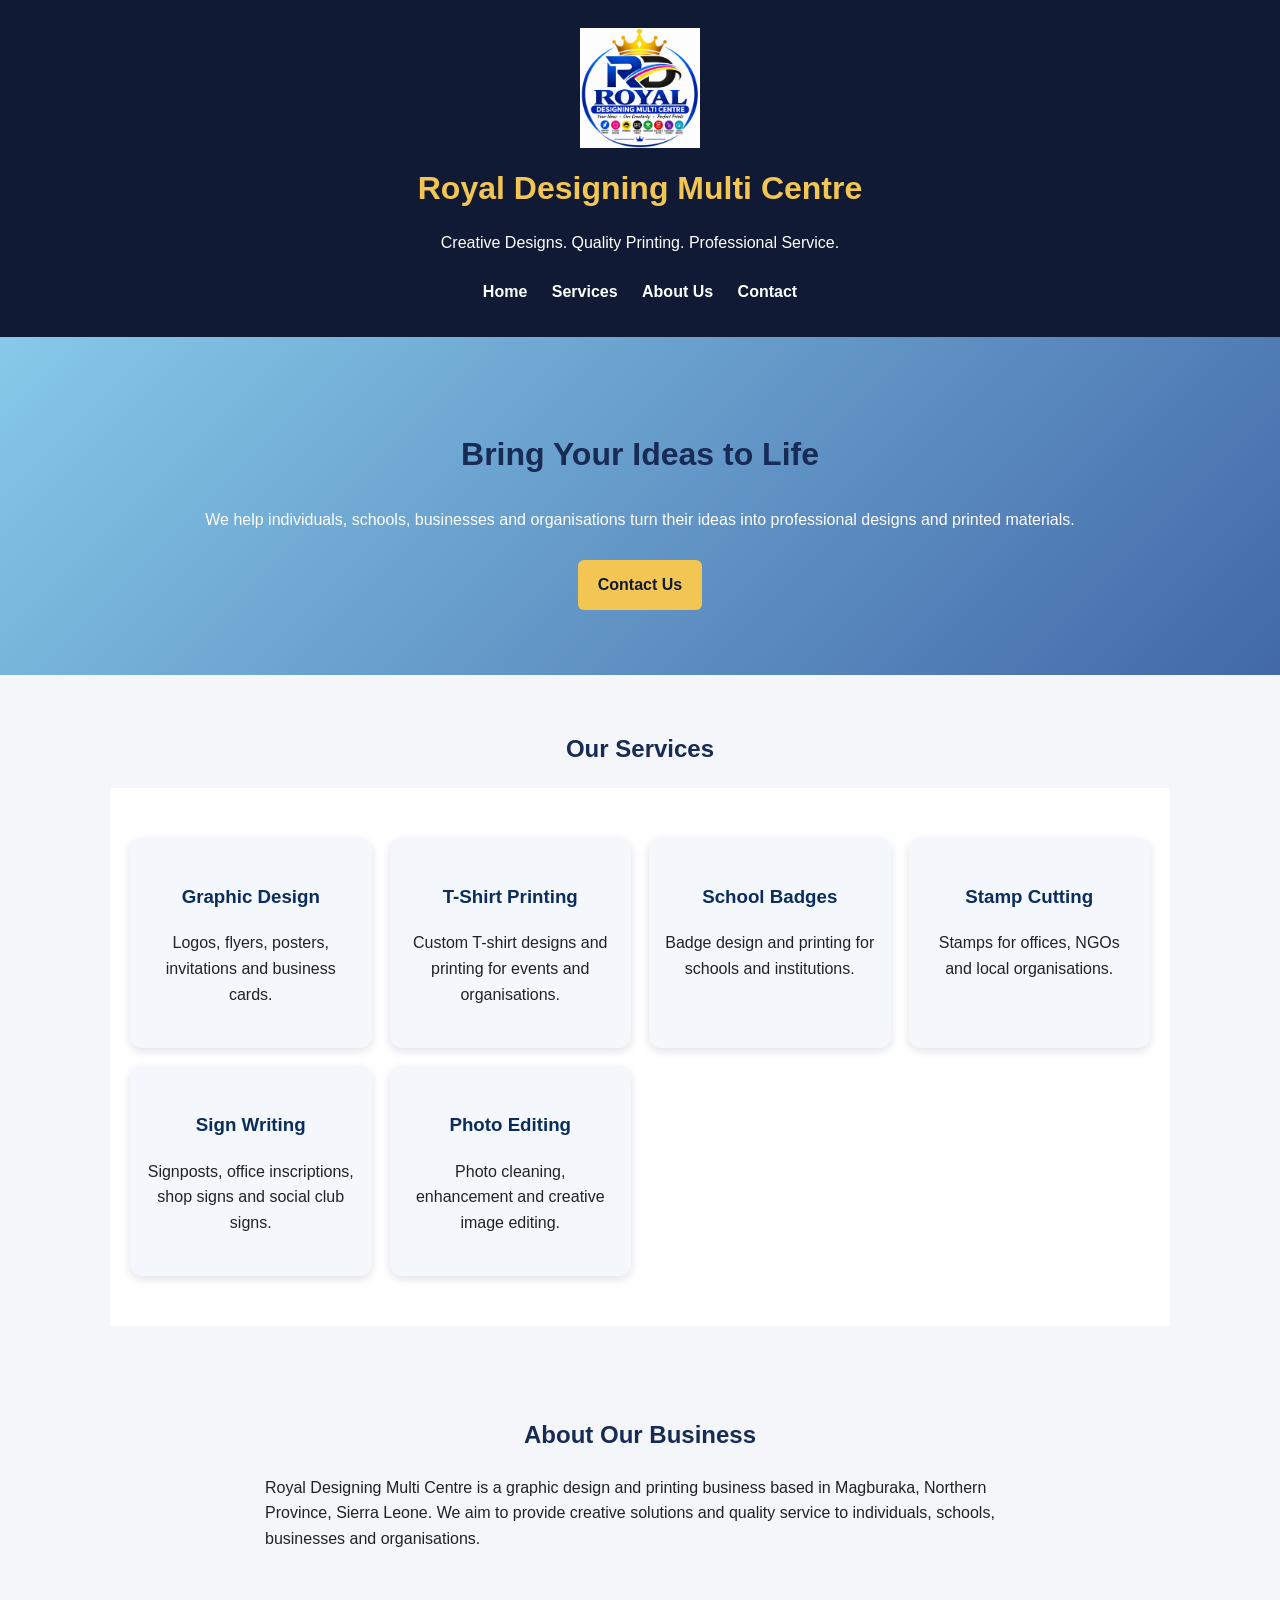
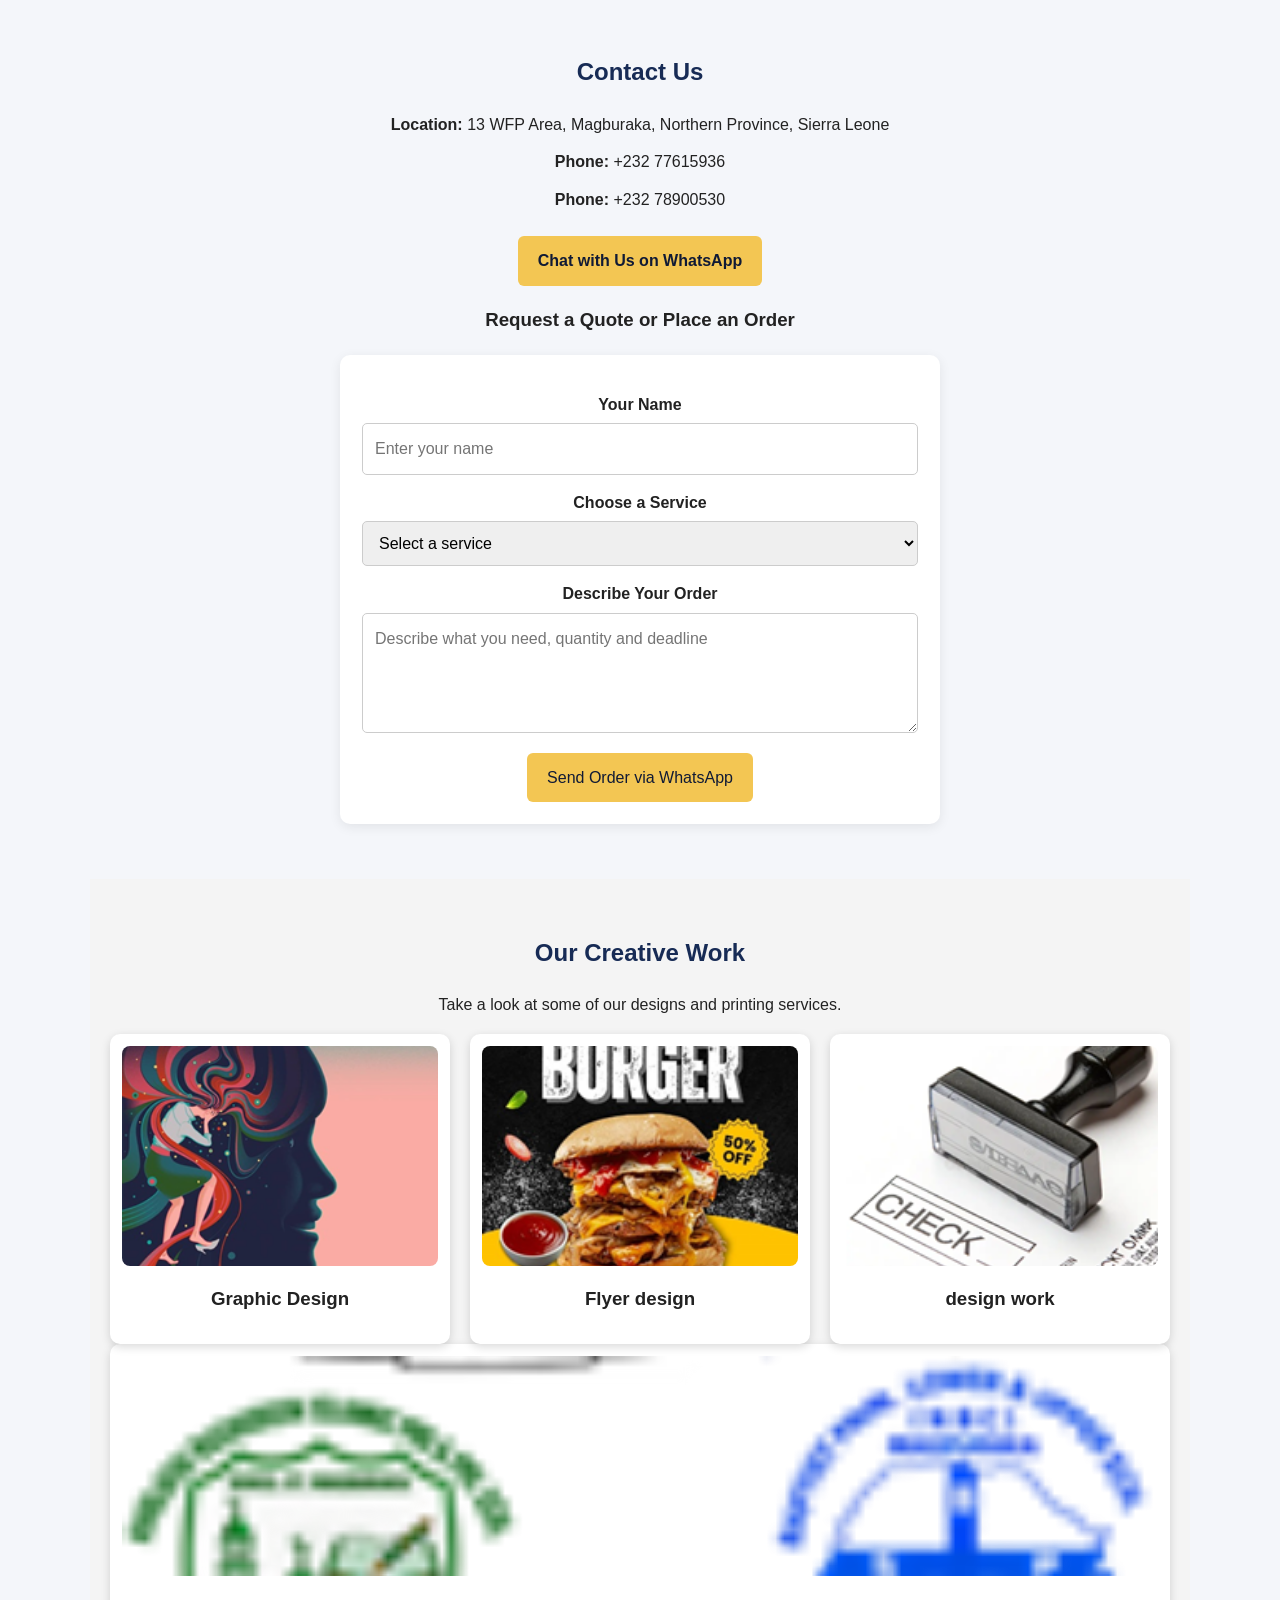
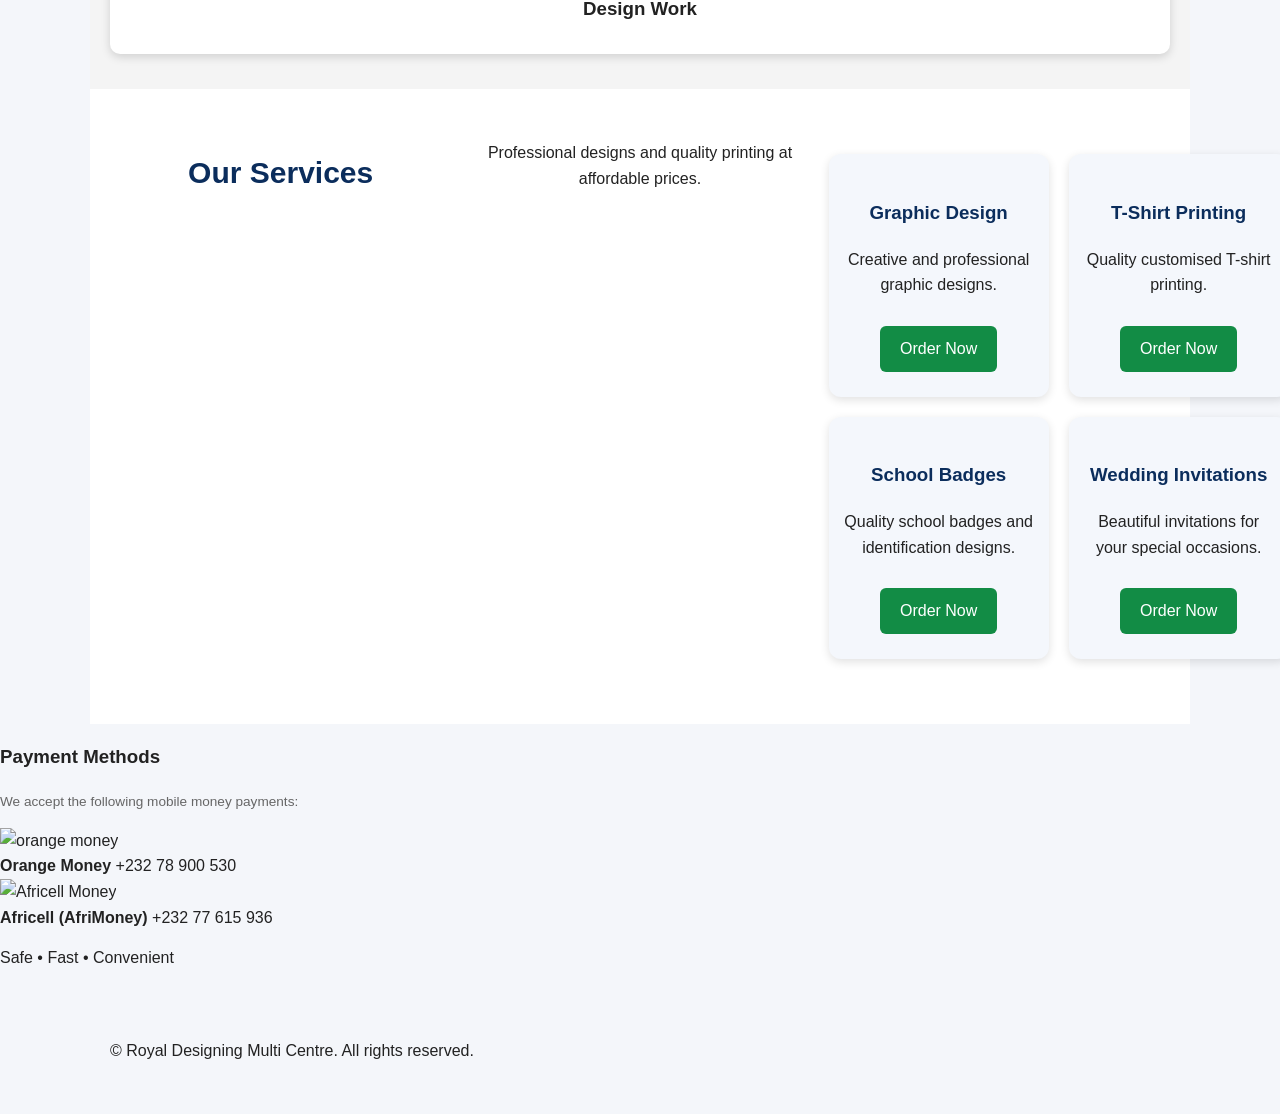
==== index.html @ d2119b49 "add services section" ====
<!DOCTYPE html>
<html lang="en">
<head>
    <meta charset="UTF-8">
    <meta name="viewport" content="width=device-width, initial-scale=1.0">
    <title>Royal Designing Multi Centre</title>
    <link rel="stylesheet" href="style.css">
</head>
<body>

    <header>
    <img
        src="royal.png"
        alt="Royal Designing Multi Centre Logo"
        class="logo"
    >

    <h1>Royal Designing Multi Centre</h1>
    <p>Creative Designs. Quality Printing. Professional Service.</p>

    <nav>
        <a href="#home">Home</a>
        <a href="#services">Services</a>
        <a href="#about">About Us</a>
        <a href="#contact">Contact</a>
    </nav>
</header>

    <main>
        <section id="home" class="hero">
            <h2>Bring Your Ideas to Life</h2>
            <p>We help individuals, schools, businesses and organisations
               turn their ideas into professional designs and printed materials.</p>
            <a class="button" href="#contact">Contact Us</a>
        </section>

        <section id="services">
            <h2>Our Services</h2>
            <div class="services">
                <article class="service-card">
                    <h3>Graphic Design</h3>
                    <p>Logos, flyers, posters, invitations and business cards.</p>
                </article>

                <article class="service-card">
                    <h3>T-Shirt Printing</h3>
                    <p>Custom T-shirt designs and printing for events and organisations.</p>
                </article>

                <article class="service-card">
                    <h3>School Badges</h3>
                    <p>Badge design and printing for schools and institutions.</p>
                </article>

                <article class="service-card">
                    <h3>Stamp Cutting</h3>
                    <p>Stamps for offices, NGOs and local organisations.</p>
                </article>

                <article class="service-card">
                    <h3>Sign Writing</h3>
                    <p>Signposts, office inscriptions, shop signs and social club signs.</p>
                </article>

                <article class="service-card">
                    <h3>Photo Editing</h3>
                    <p>Photo cleaning, enhancement and creative image editing.</p>
                </article>
            </div>
        </section>

        <section id="about">
            <h2>About Our Business</h2>
            <p>
                Royal Designing Multi Centre is a graphic design and printing
                business based in Magburaka, Northern Province, Sierra Leone.
                We aim to provide creative solutions and quality service to
                individuals, schools, businesses and organisations.
            </p>
        </section>

        <section id="contact">
            <h2>Contact Us</h2>
            <p><strong>Location:</strong> 13 WFP Area, Magburaka,
               Northern Province, Sierra Leone</p>
            <p><strong>Phone:</strong> +232 77615936</p>
            <p><strong>Phone:</strong> +232 78900530</p>

            <a class="button"
               href="https://wa.me/23277615936"
               target="_blank"
               rel="noopener noreferrer">
                Chat with Us on WhatsApp
            </a>
            
<h3>Request a Quote or Place an Order</h3>

<form id="orderForm">
    <label for="customerName">Your Name</label>
    <input
        type="text"
        id="customerName"
        placeholder="Enter your name"
        required
    >

    <label for="service">Choose a Service</label>
    <select id="service" required>
        <option value="">Select a service</option>
        <option>Graphic Design</option>
        <option>T-Shirt Printing</option>
        <option>School Badges</option>
        <option>Stamp Cutting</option>
        <option>Sign Writing</option>
        <option>Photo Editing</option>
        <option>Other</option>
    </select>

    <label for="orderDetails">Describe Your Order</label>
    <textarea
        id="orderDetails"
        placeholder="Describe what you need, quantity and deadline"
        required
    ></textarea>

    <button type="submit" class="button">
        Send Order via WhatsApp
    </button>
</form>

    </main>

 <section id="gallery" class="gallery">
    <h2>Our Creative Work</h2>
    <p>Take a look at some of our designs and printing services.</p>

    <div class="gallery-container">
        <div class="gallery-item">
            <img src="design1.jpg" alt="Graphic Design">
            <h3>Graphic Design</h3>
        </div>

        <div class="gallery-item">
            <img src="design2.jpg" alt="Flyer Design">
            <h3>Flyer design</h3>
        </div>

    <div class="gallery-item">
            <img src="design4.png" alt="Design Work">
            <h3>design work</h3>
        </div>
    </div>

    <div class="gallery-item">
            <img src="design5.png" alt="Design Work">
            <h3>Design Work</h3>
        </div>
    </div>    
       
</section>

<!-- OUR SERVICES SECTION -->
<section id="services" class="services">
    <h2>Our Services</h2>
    <p>Professional designs and quality printing at affordable prices.</p>

    <div class="services-container">

        <div class="service-card">
            <h3>Graphic Design</h3>
            <p>Creative and professional graphic designs.</p>
            <a href="https://wa.me/+23278900530">Order Now</a>
        </div>

        <div class="service-card">
            <h3>T-Shirt Printing</h3>
            <p>Quality customised T-shirt printing.</p>
            <a href="https://wa.me/+23278900530">Order Now</a>
        </div>

        <div class="service-card">
            <h3>Business Cards</h3>
            <p>Professional business card designs and printing.</p>
            <a href="https://wa.me/+23278900530">Order Now</a>
        </div>

        <div class="service-card">
            <h3>Posters and Flyers</h3>
            <p>Attractive posters and promotional flyers.</p>
            <a href="https://wa.me/+23278900530">Order Now</a>
        </div>

        <div class="service-card">
            <h3>School Badges</h3>
            <p>Quality school badges and identification designs.</p>
            <a href="https://wa.me/+23278900530">Order Now</a>
        </div>

        <div class="service-card">
            <h3>Wedding Invitations</h3>
            <p>Beautiful invitations for your special occasions.</p>
            <a href="https://wa.me/+23278900530">Order Now</a>
        </div>

        <div class="service-card">
            <h3>Sign Writing</h3>
            <p>Professional signposts and business inscriptions.</p>
            <a href="https://wa.me/+23278900530">Order Now</a>
        </div>

    </div>
</section>

<!--footer>
        <p=&copy; <span id="year"></span>Royal Designing Multi Centre.
        all rights received.</footer>
        <script src="script.js"></script>

        <!-- Payment Methods -->
            <div class="footer-col">
                <h3>Payment Methods</h3>
                <p style="font-size: 0.85rem; color: #666; margin-bottom: 15px;">We accept the following mobile money
                    payments:</p>

                <div class="payment-grid">
                    <!-- Orange Money -->
                    <div class="payment-card orange-money">
                        <img src="orange.png" alt="orange money" class="payment-logo">
                        <div class="payment-details">
                            <strong>Orange Money</strong>
                            <span class="payment-number">+232 78 900 530</span>
                        </div>
                    </div>

                    <!-- Africell Money -->
                    <div class="payment-card africell-money">
                        <img src="africel.png" alt="Africell Money" class="payment-logo">
                        <div class="payment-details">
                            <strong>Africell (AfriMoney)</strong>
                            <span class="payment-number">+232 77 615 936</span>
                        </div>
                    </div>
                </div>

                <p class="payment-note" style="margin-top: 15px;">
                    <i class="fas fa-shield-alt" style="color: var(--gold);"></i> Safe • Fast • Convenient
                </p>
            </div>
        </div>

        <!-- ... (Rest of your footer, bottom CTA, and copyright remains the same) ... -->
    </footer>      
    <section class="footer-bottom">
        <p>&copy; <span id="year"></span> Royal Designing Multi Centre. All rights reserved.</p>
    </section>
</body>
</html>
---- style.css ----
* {
    box-sizing: border-box;
}

html {
    scroll-behavior: smooth;
}

body {
    margin: 0;
    font-family: 'Franklin Gothic Medium', 'Arial Narrow', Arial, sans-serif, sans-serif;
    line-height: 1.6;
    color: #222;
    background: #f4f6fa;
}

header {
    background: #101a35;
    color: white;
    text-align: center;
    padding: 28px 15px;
}

header h1 {
    margin: 0;
    color: #f3c653;
}

nav {
    margin-top: 18px;
}

nav a {
    display: inline-block;
    color: white;
    text-decoration: none;
    margin: 5px 10px;
    font-weight: bold;
}

nav a:hover {
    color: #f3c653;
}

.hero {
    background: linear-gradient(135deg, hsl(199, 69%, 72%), #4268a8);
    color: white;
    text-align: center;
    padding: 65px 20px;
}

.hero h2 {
    font-size: 2rem;
}

.button {
    display: inline-block;
    background: #f3c653;
    color: #101a35;
    padding: 12px 20px;
    margin-top: 12px;
    border-radius: 6px;
    text-decoration: none;
    font-weight: bold;
}

.button:hover {
    background: #ffdb7a;
}

section:not(.hero) {
    padding: 35px 20px;
    max-width: 1100px;
    margin: auto;
}

section h2 {
    text-align: center;
    color: #172b55;
}

.services {
    display: grid;
    grid-template-columns: repeat(auto-fit, minmax(220px, 1fr));
    gap: 18px;
}

.service-card {
    background: white;
    padding: 22px;
    border-radius: 10px;
    box-shadow: 0 3px 12px rgba(0, 0, 0, 0.08);
}

.service-card h3 {
    color: #254b85;
}

#about p,
#contact p {
    max-width: 750px;
    margin: 12px auto;
}

#contact {
    text-align: center;
}

footer {
    background: #101a35;
    color: white;
    text-align: center;
    padding: 18px;
    margin-top: 25px;
}

@media (max-width: 600px) {
    header h1 {
        font-size: 1.6rem;
    }

    nav a {
        margin: 5px;
    }

    .hero {
        padding: 40px 15px;
    }
}
.logo {
    width: 120px;
    height: 120px;
    object-fit: contain;
    display: block;
    margin: 0 auto 15px;
}

@media (max-width: 600px) {
    .logo {
        width: 90px;
        height: 90px;
    }

}

#orderForm {
    max-width: 600px;
    margin: 20px auto;
    padding: 22px;
    background: white;
    border-radius: 10px;
    box-shadow: 0 3px 12px rgba(0, 0, 0, 0.08);
}

#orderForm label {
    display: block;
    margin-top: 15px;
    font-weight: bold;
}

#orderForm input,
#orderForm select,
#orderForm textarea {
    width: 100%;
    padding: 12px;
    margin-top: 6px;
    border: 1px solid #ccc;
    border-radius: 5px;
    font: inherit;
}

#orderForm textarea {
    min-height: 120px;
    resize: vertical;
}

#orderForm button {
    border: none;
    cursor: pointer;
    font: inherit;
}

/* OUR CREATIVE WORK GALLERY */
.gallery {
    padding: 40px 20px;
    background: #f4f4f4;
    text-align: center;
}

.gallery-container {
    display: grid;
    grid-template-columns: repeat(auto-fit, minmax(220px, 1fr));
    gap: 20px;
    max-width: 1100px;
    margin: auto;
}

.gallery-item {
    background: white;
    padding: 12px;
    border-radius: 10px;
    box-shadow: 0 3px 10px rgba(0,0,0,0.15);
}

.gallery-item img {
    width: 100%;
    height: 220px;
    object-fit: cover;
    border-radius: 8px;
}

.gallery-item h3 {
    margin-top: 10px;
    color: #222;
}

/* OUR SERVICES */
.services {
    padding: 50px 20px;
    text-align: center;
    background: #ffffff;
}

.services h2 {
    color: #0b2d5c;
    font-size: 30px;
    margin-bottom: 10px;
}

.services-container {
    display: grid;
    grid-template-columns: repeat(auto-fit, minmax(220px, 1fr));
    gap: 20px;
    max-width: 1100px;
    margin: 30px auto;
}

.service-card {
    background: #f4f7fc;
    padding: 25px 15px;
    border-radius: 12px;
    box-shadow: 0 3px 10px rgba(0,0,0,0.12);
}

.service-card h3 {
    color: #0b2d5c;
}

.service-card a {
    display: inline-block;
    background: #128c45;
    color: white;
    padding: 10px 20px;
    margin-top: 12px;
    text-decoration: none;
    border-radius: 6px;
}

.service-card a:hover {
    background: #075f2c;
}
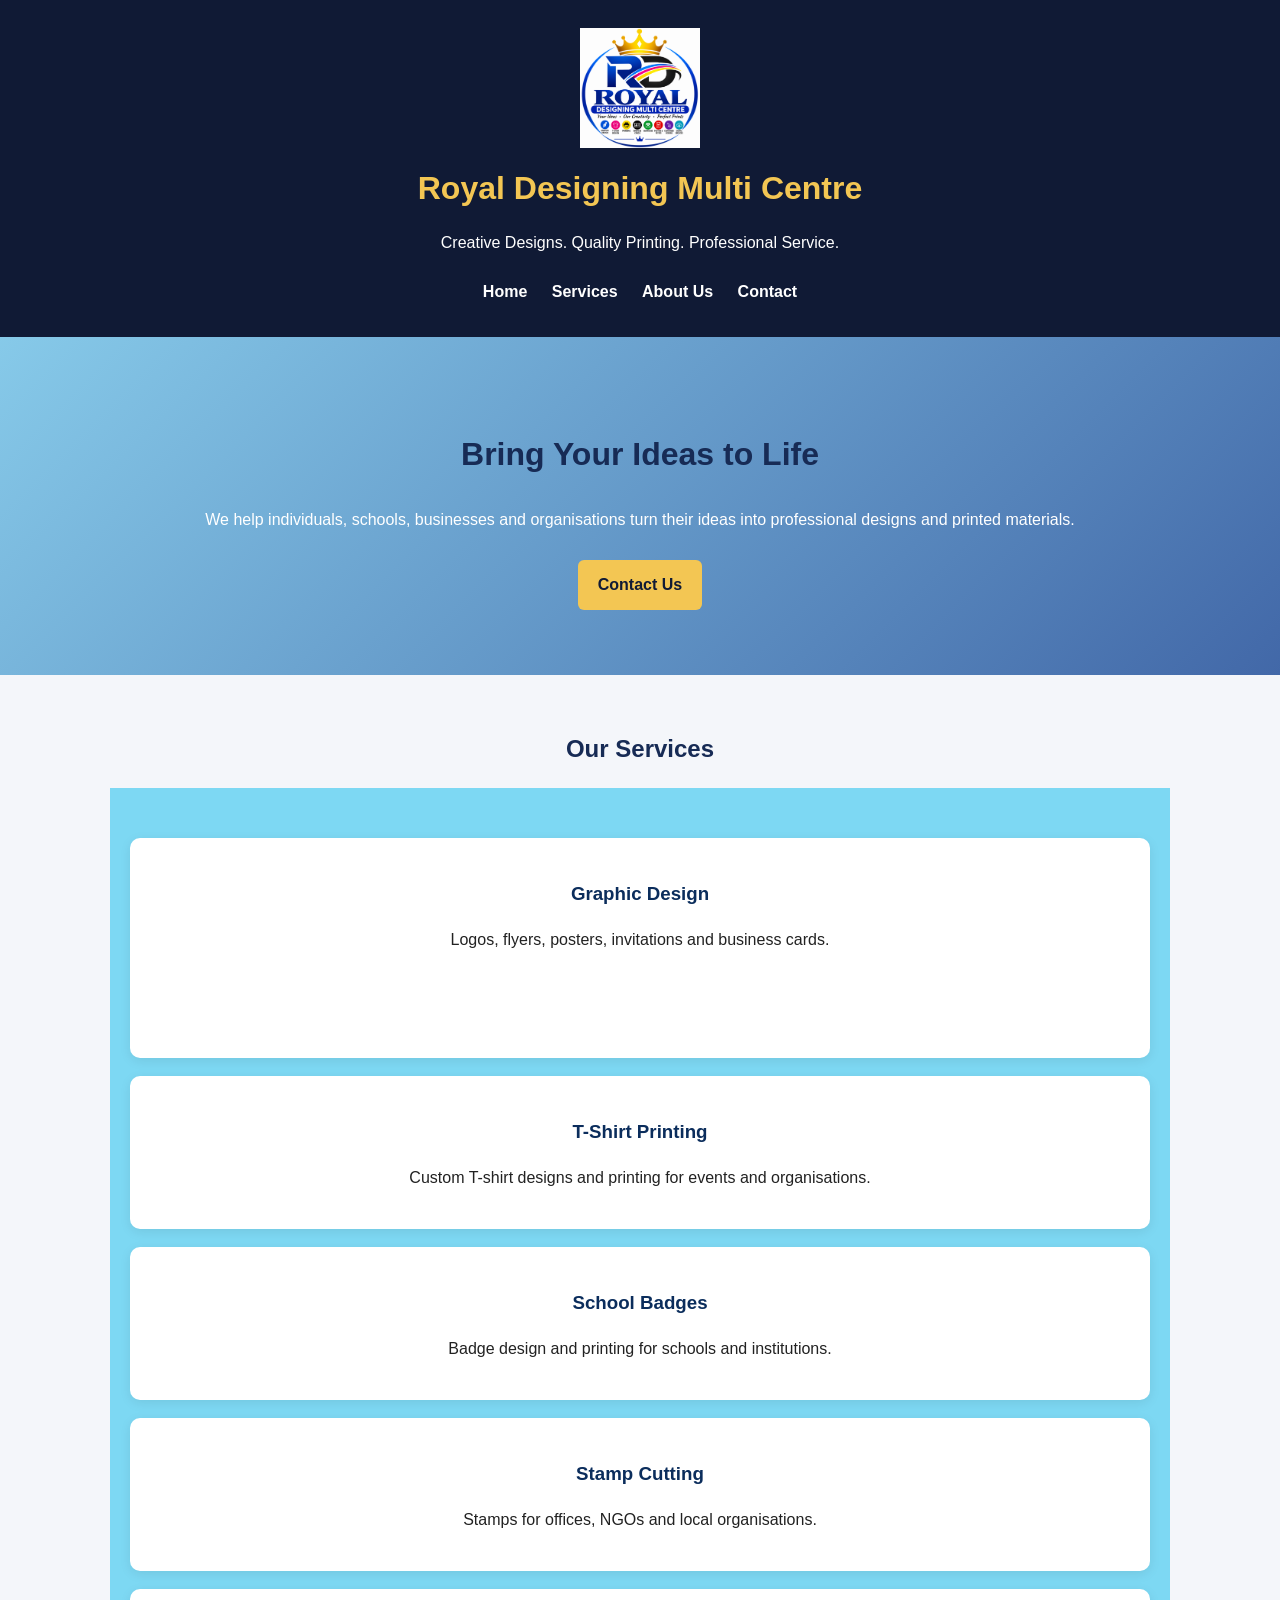
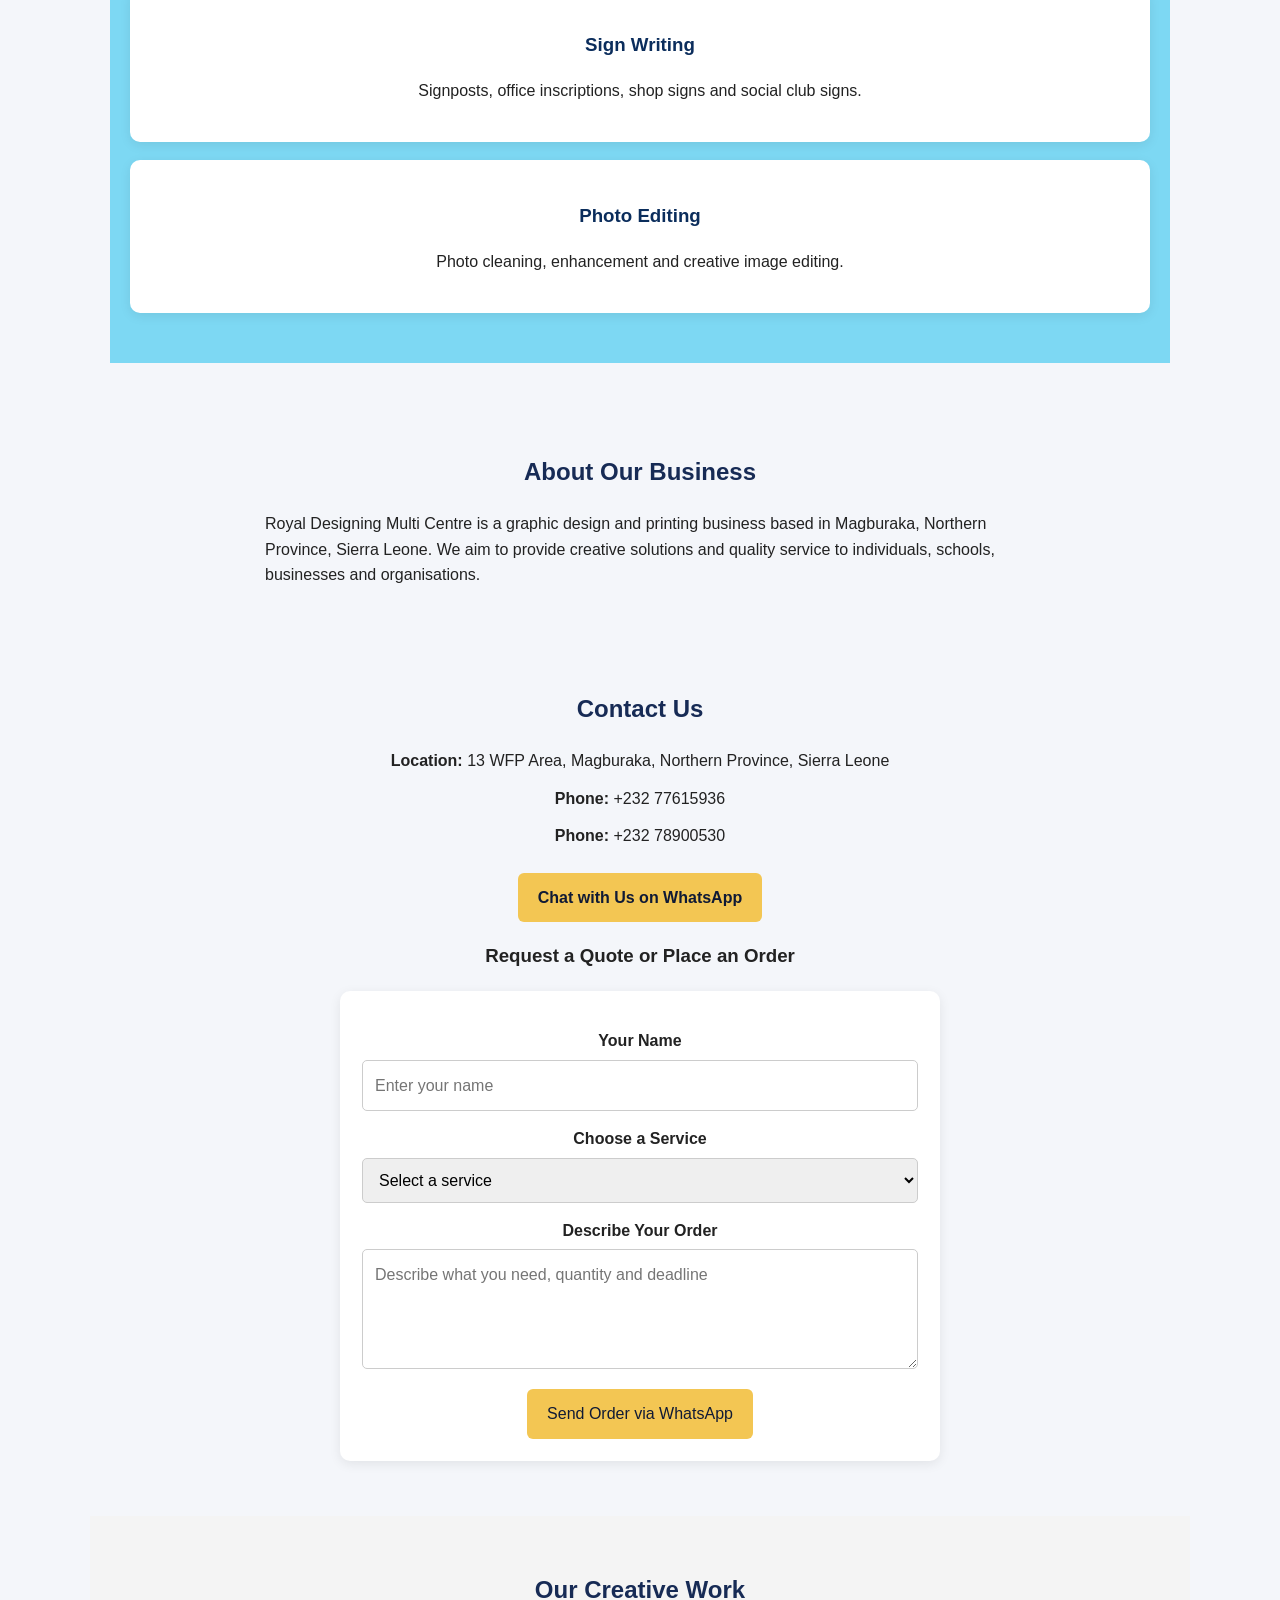
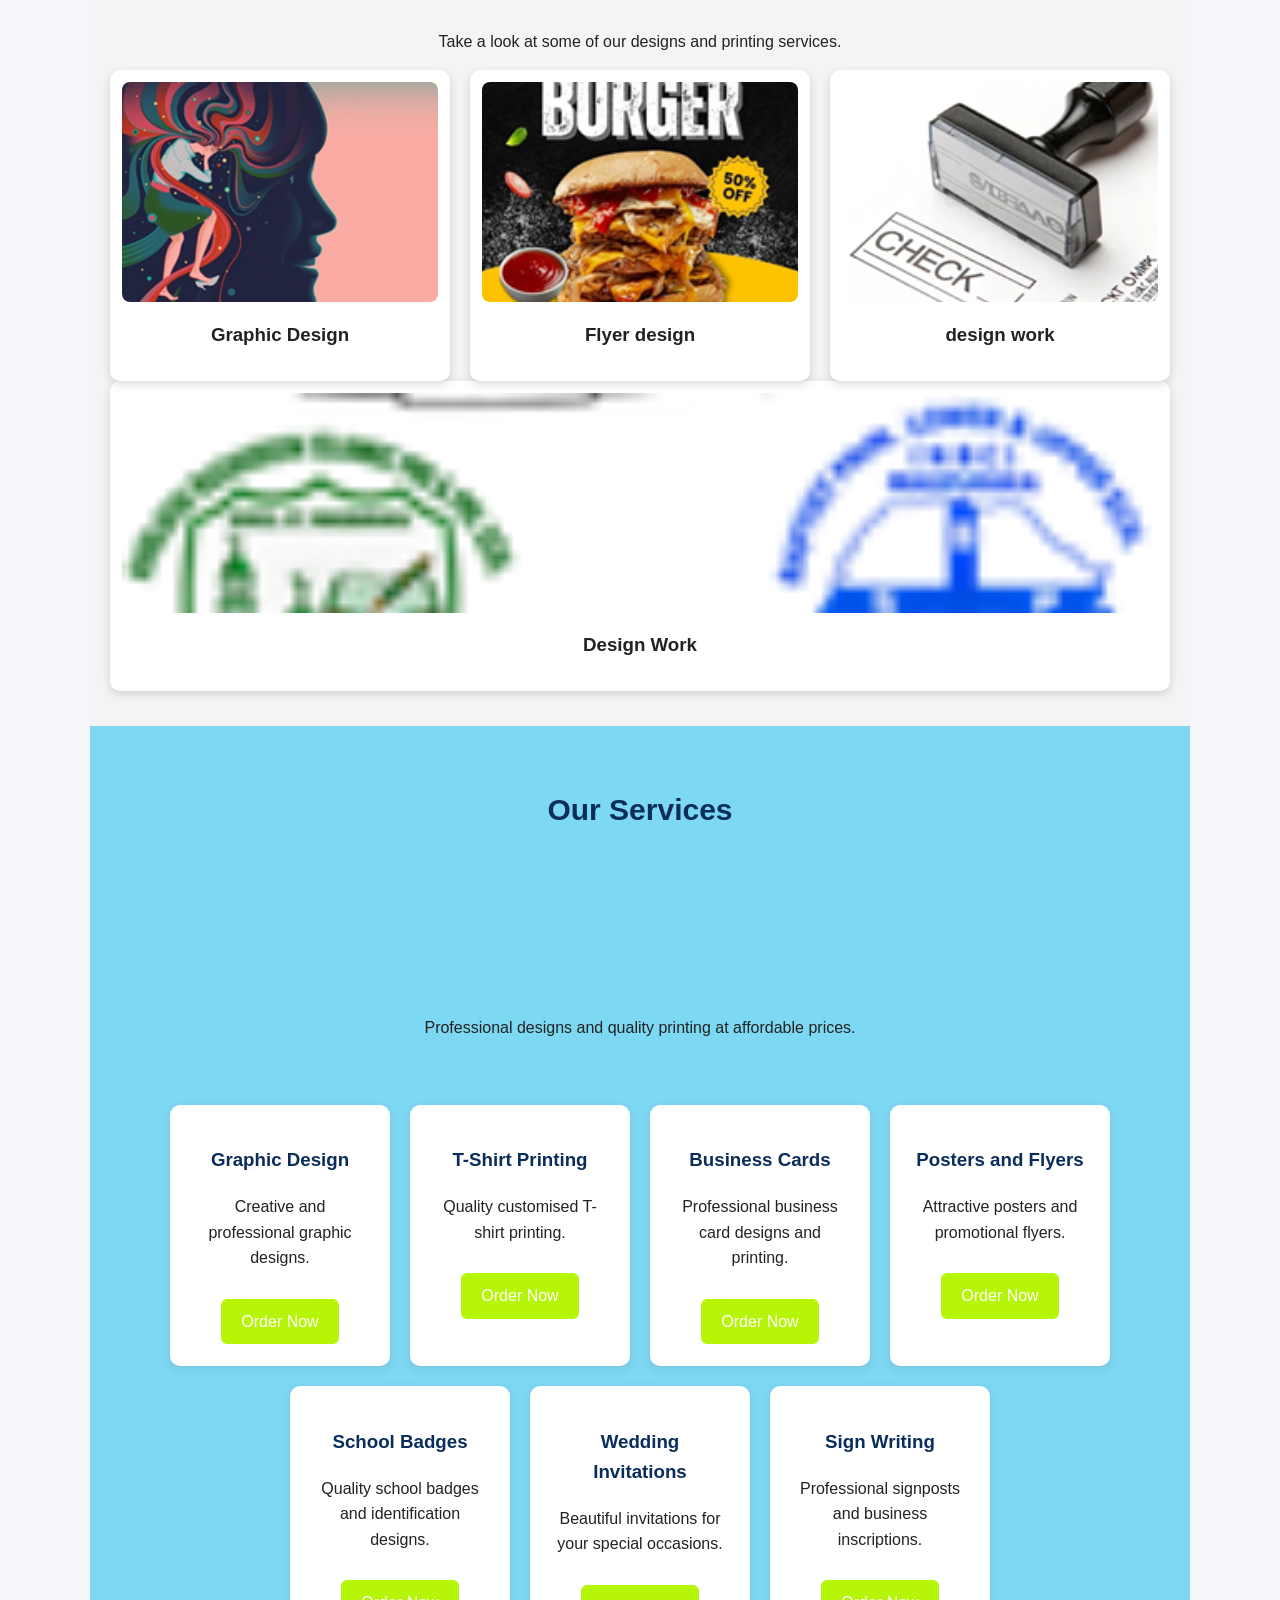
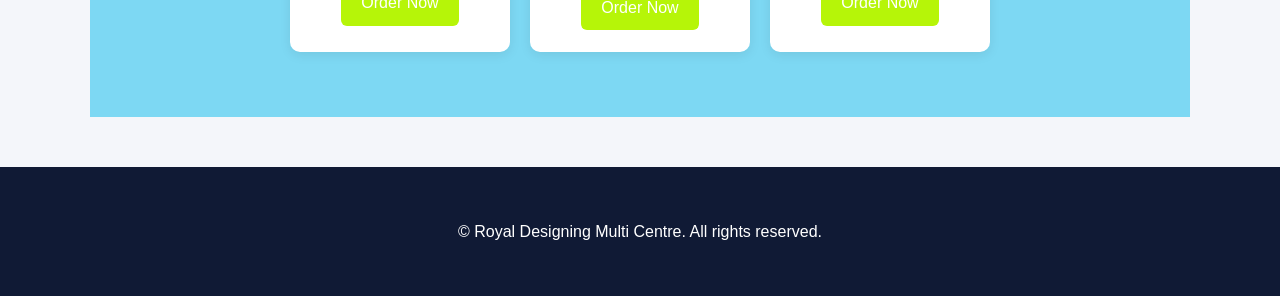
==== commit e9508b96: "add centre service section" ====
--- a/index.html
+++ b/index.html
@@ -211,47 +211,10 @@
     </div>
 </section>
 
-<!--footer>
-        <p=&copy; <span id="year"></span>Royal Designing Multi Centre.
-        all rights received.</footer>
-        <script src="script.js"></script>
-
-        <!-- Payment Methods -->
-            <div class="footer-col">
-                <h3>Payment Methods</h3>
-                <p style="font-size: 0.85rem; color: #666; margin-bottom: 15px;">We accept the following mobile money
-                    payments:</p>
-
-                <div class="payment-grid">
-                    <!-- Orange Money -->
-                    <div class="payment-card orange-money">
-                        <img src="orange.png" alt="orange money" class="payment-logo">
-                        <div class="payment-details">
-                            <strong>Orange Money</strong>
-                            <span class="payment-number">+232 78 900 530</span>
-                        </div>
-                    </div>
-
-                    <!-- Africell Money -->
-                    <div class="payment-card africell-money">
-                        <img src="africel.png" alt="Africell Money" class="payment-logo">
-                        <div class="payment-details">
-                            <strong>Africell (AfriMoney)</strong>
-                            <span class="payment-number">+232 77 615 936</span>
-                        </div>
-                    </div>
-                </div>
-
-                <p class="payment-note" style="margin-top: 15px;">
-                    <i class="fas fa-shield-alt" style="color: var(--gold);"></i> Safe • Fast • Convenient
-                </p>
-            </div>
-        </div>
-
-        <!-- ... (Rest of your footer, bottom CTA, and copyright remains the same) ... -->
-    </footer>      
+    <footer>      
     <section class="footer-bottom">
         <p>&copy; <span id="year"></span> Royal Designing Multi Centre. All rights reserved.</p>
+    
     </section>
 </body>
 </html>
--- a/style.css
+++ b/style.css
@@ -10,7 +10,7 @@
     margin: 0;
     font-family: 'Franklin Gothic Medium', 'Arial Narrow', Arial, sans-serif, sans-serif;
     line-height: 1.6;
-    color: #222;
+    color: #222222;
     background: #f4f6fa;
 }
 
@@ -81,7 +81,7 @@
 
 .services {
     display: grid;
-    grid-template-columns: repeat(auto-fit, minmax(220px, 1fr));
+    grid-template-rows: repeat(auto-fit, minmax(220px, 1fr));
     gap: 18px;
 }
 
@@ -110,8 +110,8 @@
     background: #101a35;
     color: white;
     text-align: center;
-    padding: 18px;
-    margin-top: 25px;
+    padding: 0.5px;
+    margin-top: 50px;
 }
 
 @media (max-width: 600px) {
@@ -218,7 +218,7 @@
 .services {
     padding: 50px 20px;
     text-align: center;
-    background: #ffffff;
+    background: #7dd8f3;
 }
 
 .services h2 {
@@ -226,20 +226,20 @@
     font-size: 30px;
     margin-bottom: 10px;
 }
-
 .services-container {
-    display: grid;
-    grid-template-columns: repeat(auto-fit, minmax(220px, 1fr));
+    display: flex;
+    flex-wrap: wrap;
+    justify-content: center;
+    align-items: stretch;
     gap: 20px;
     max-width: 1100px;
     margin: 30px auto;
 }
 
 .service-card {
-    background: #f4f7fc;
-    padding: 25px 15px;
-    border-radius: 12px;
-    box-shadow: 0 3px 10px rgba(0,0,0,0.12);
+    flex: 0 1 220px;
+    box-sizing: border-box;
+    text-align: center;
 }
 
 .service-card h3 {
@@ -248,7 +248,7 @@
 
 .service-card a {
     display: inline-block;
-    background: #128c45;
+    background: #b6f508;
     color: white;
     padding: 10px 20px;
     margin-top: 12px;
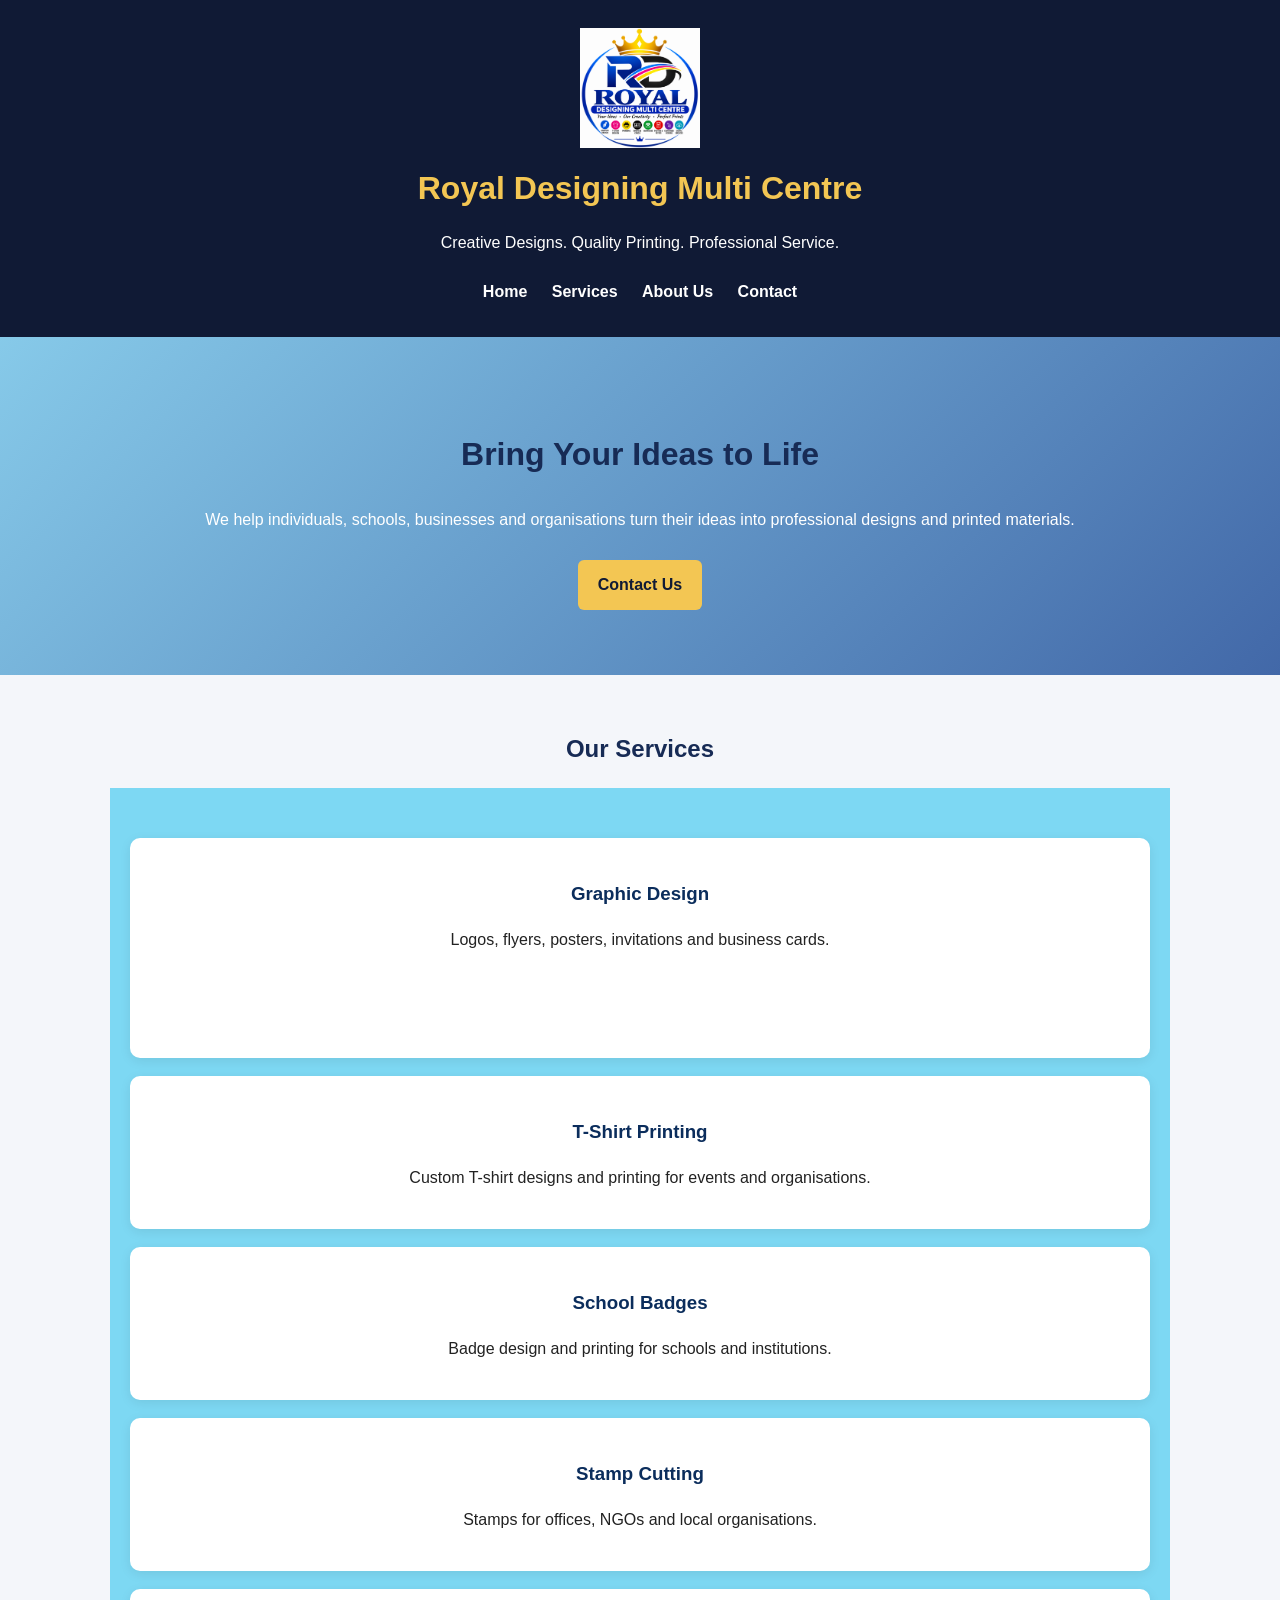
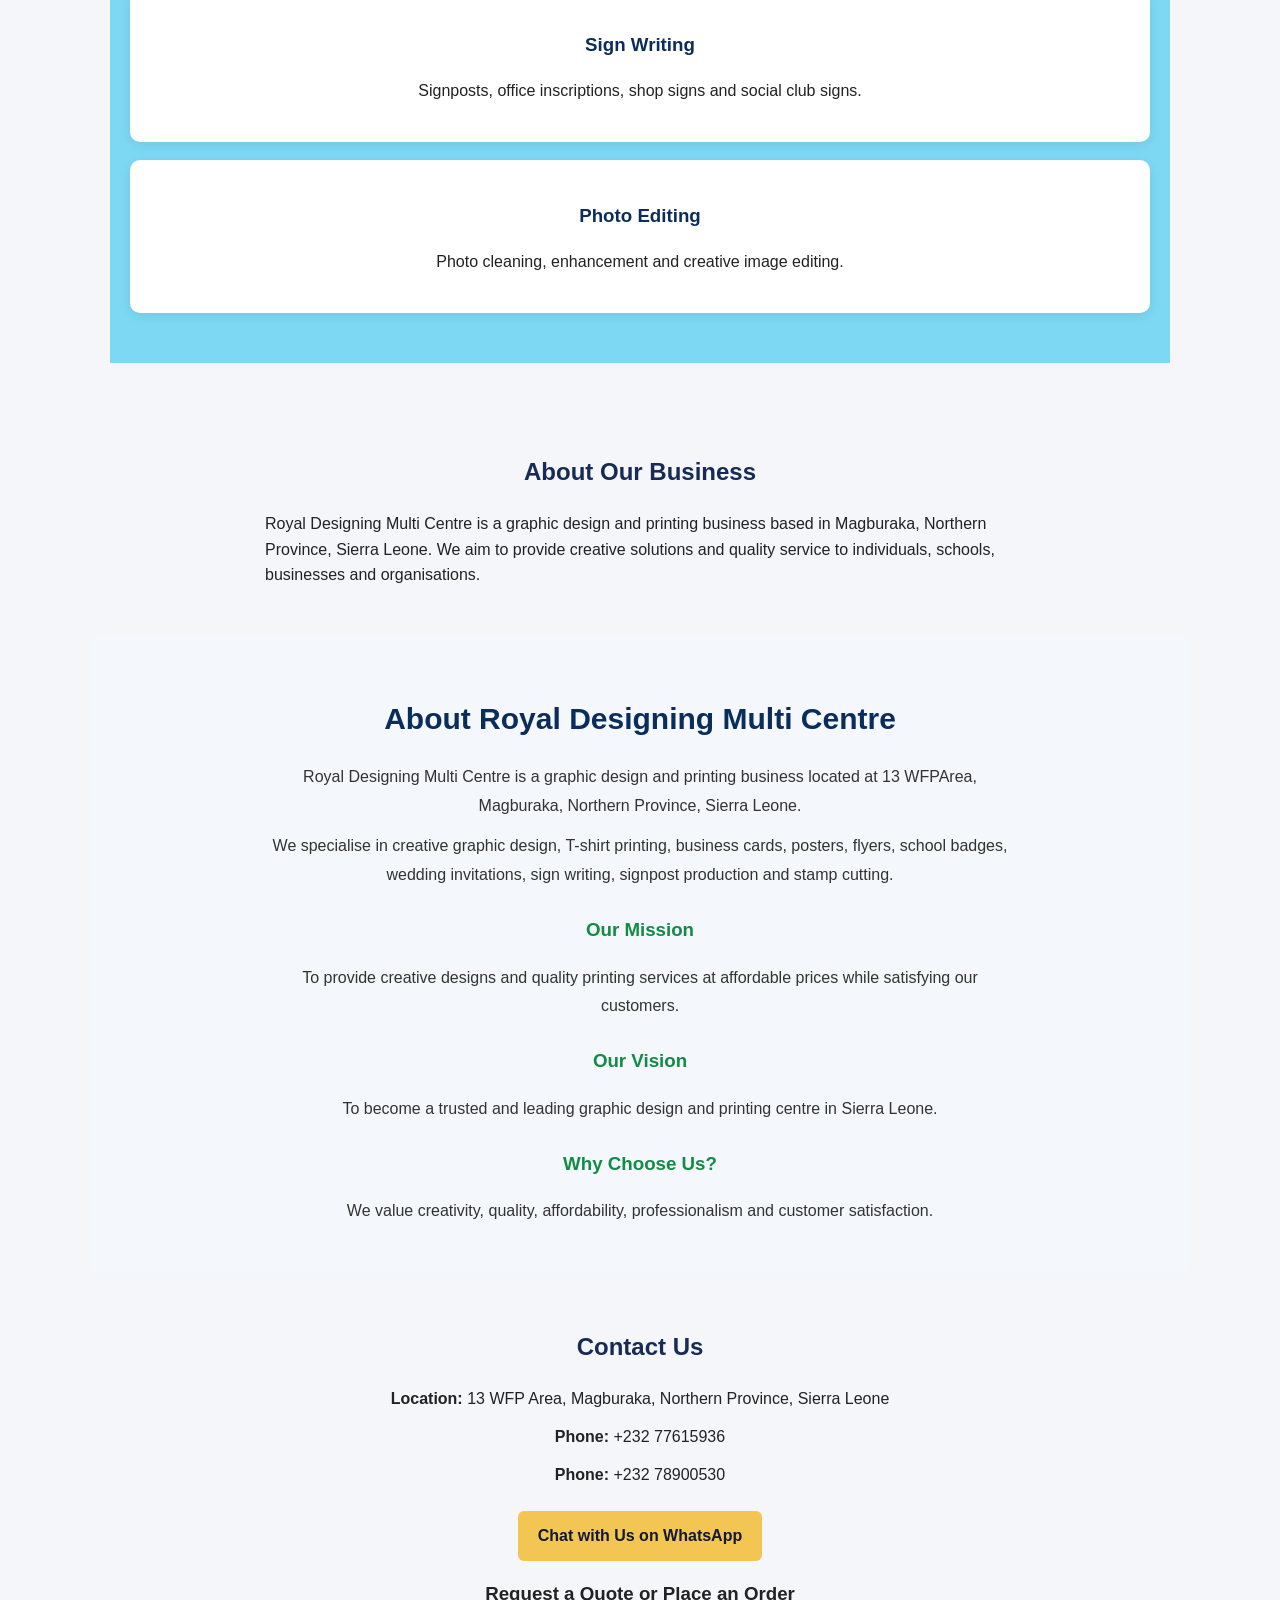
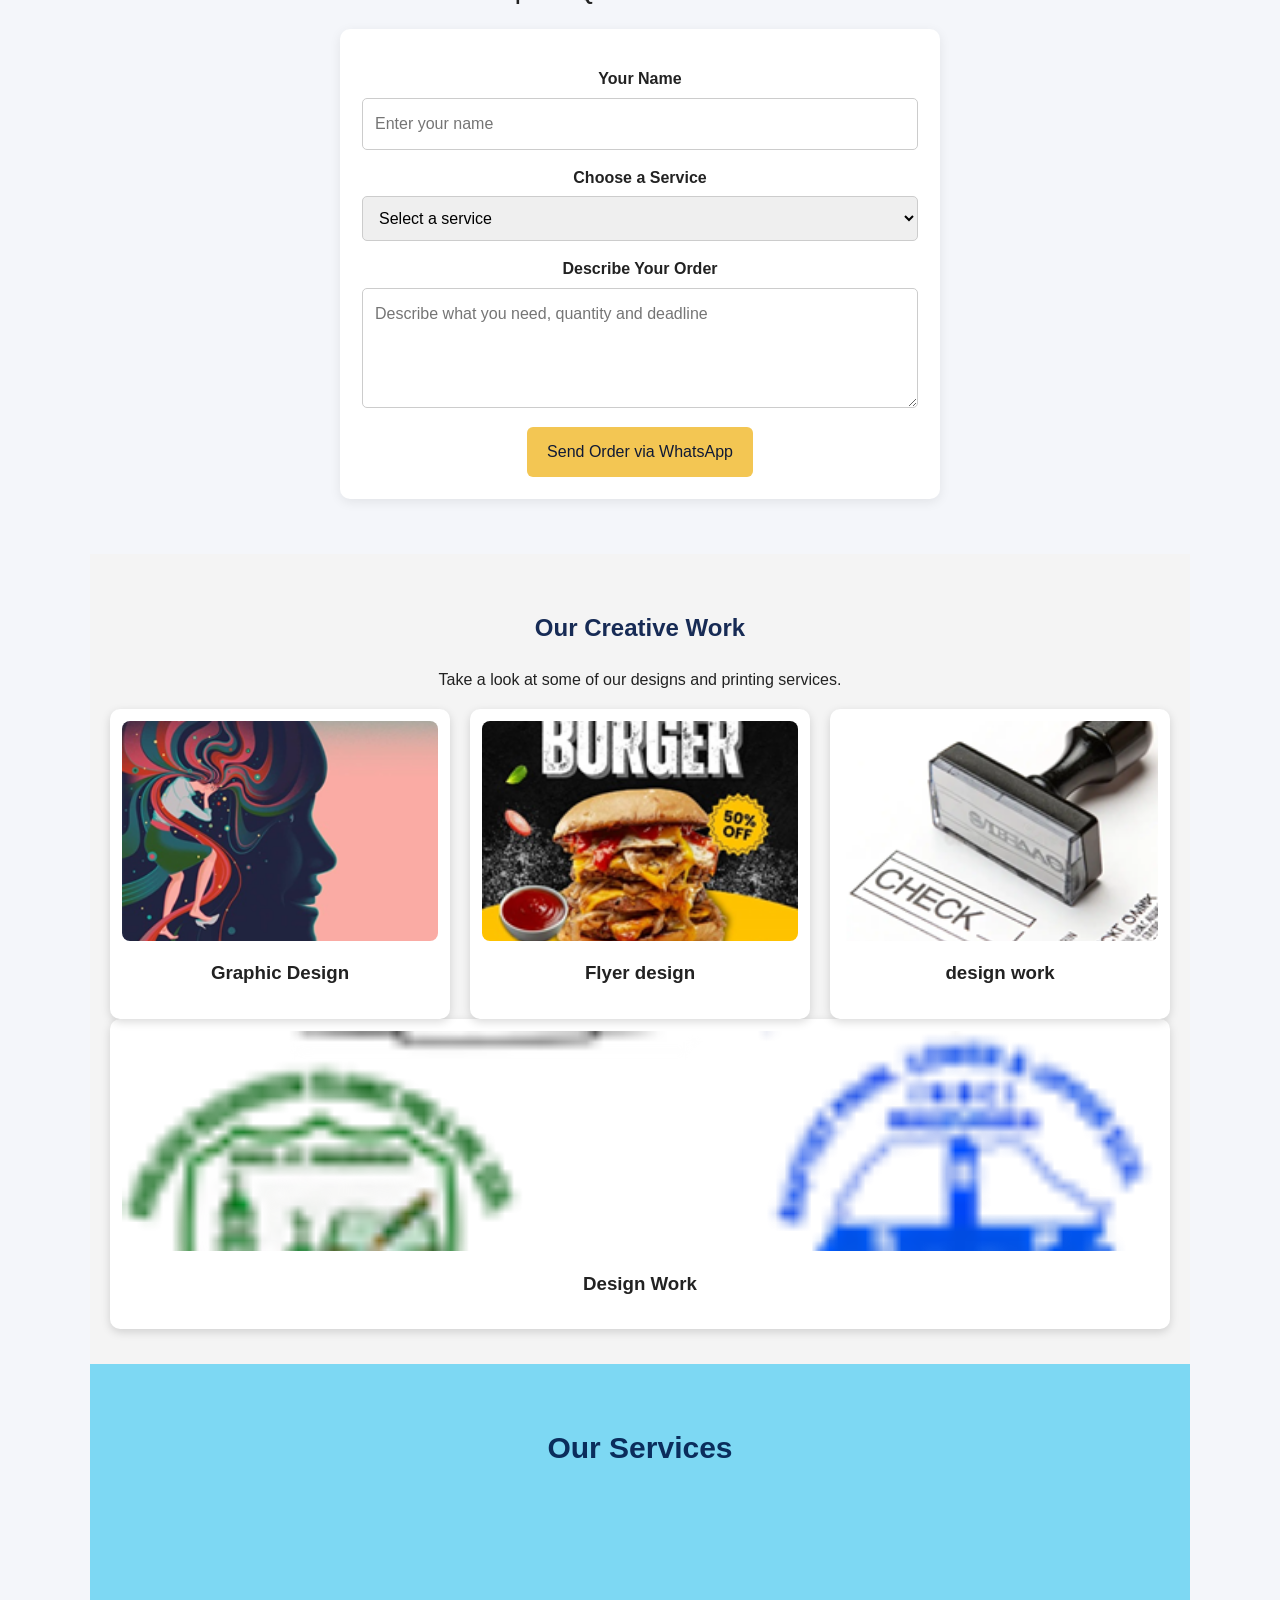
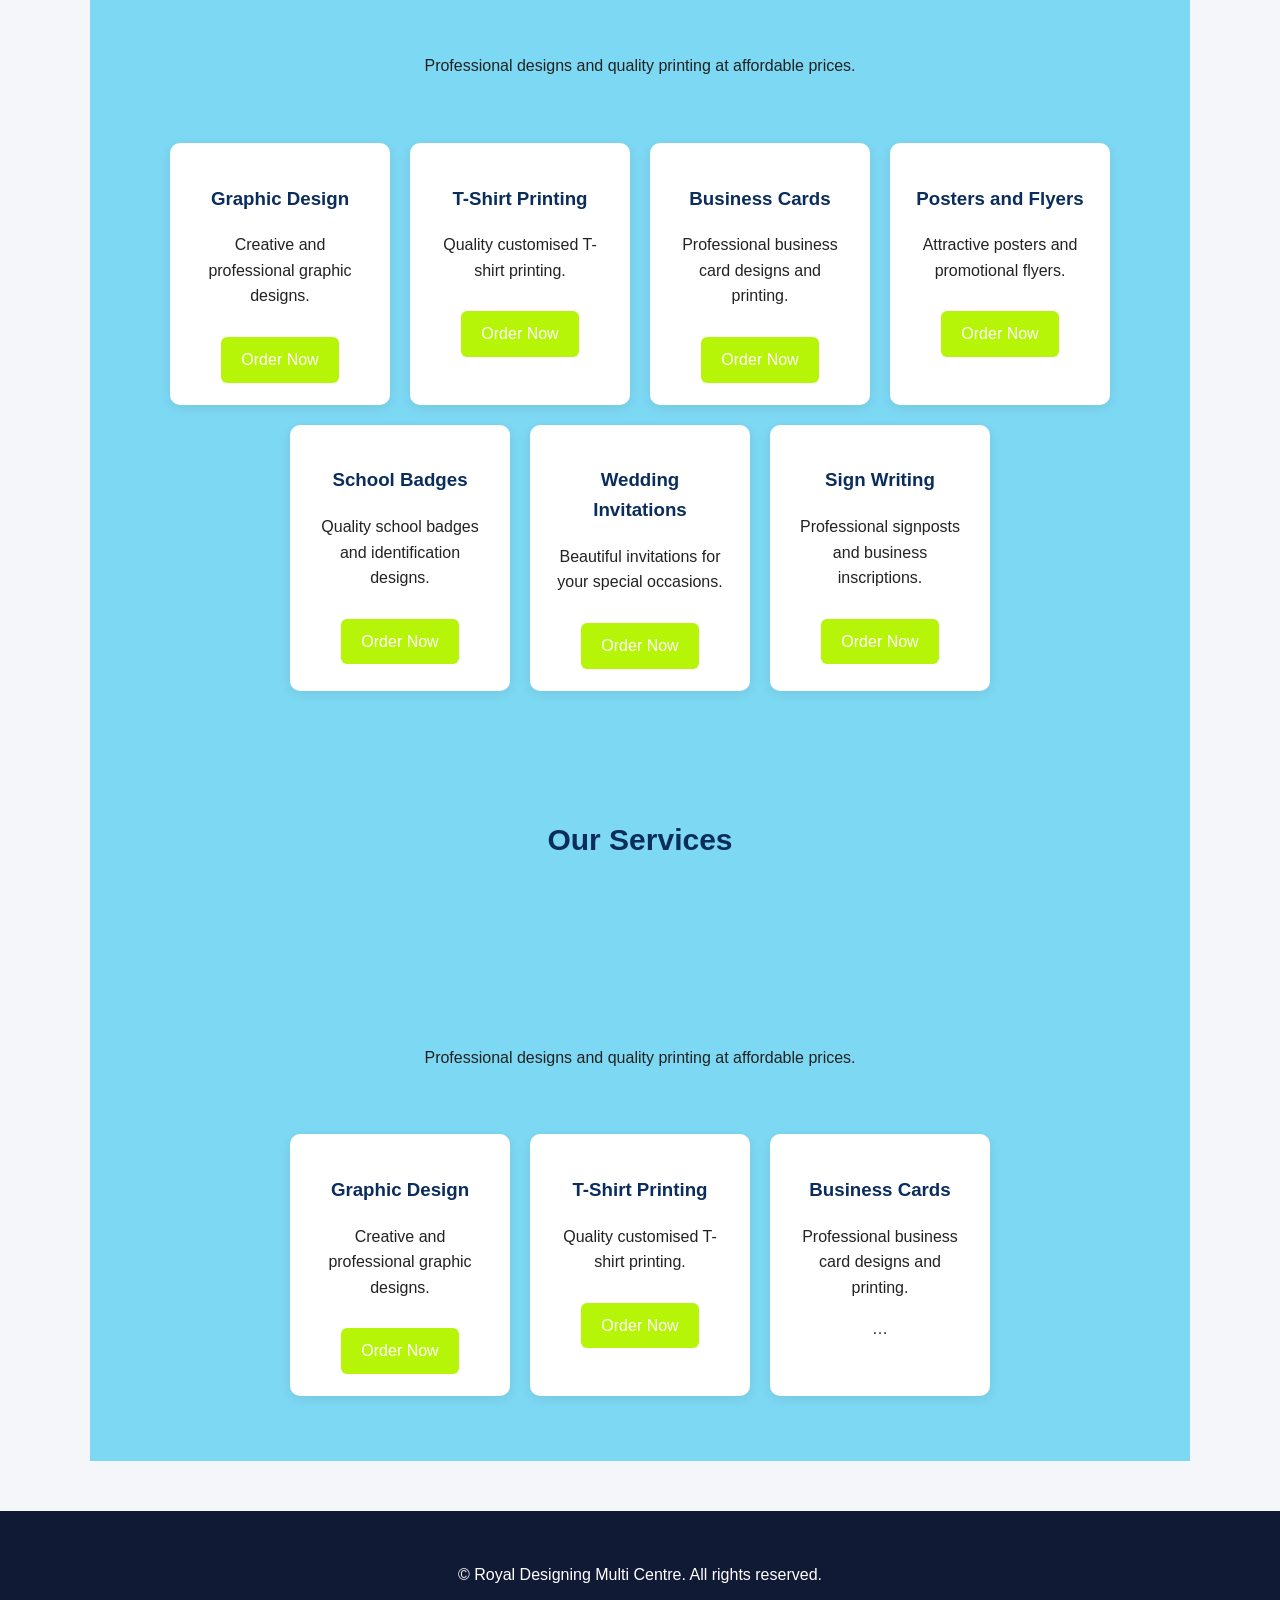
==== commit 6b92745b: "add about us section" ====
--- a/index.html
+++ b/index.html
@@ -78,6 +78,40 @@
                 individuals, schools, businesses and organisations.
             </p>
         </section>
+        <!-- ABOUT US SECTION -->
+<section id="about" class="about">
+    <h2>About Royal Designing Multi Centre</h2>
+
+    <p>
+        Royal Designing Multi Centre is a graphic design and printing
+        business located at 13 WFPArea, Magburaka, Northern Province,
+        Sierra Leone.
+    </p>
+
+    <p>
+        We specialise in creative graphic design, T-shirt printing,
+        business cards, posters, flyers, school badges, wedding
+        invitations, sign writing, signpost production and stamp cutting.
+    </p>
+
+    <h3>Our Mission</h3>
+    <p>
+        To provide creative designs and quality printing services
+        at affordable prices while satisfying our customers.
+    </p>
+
+    <h3>Our Vision</h3>
+    <p>
+        To become a trusted and leading graphic design and printing
+        centre in Sierra Leone.
+    </p>
+
+    <h3>Why Choose Us?</h3>
+    <p>
+        We value creativity, quality, affordability, professionalism
+        and customer satisfaction.
+    </p>
+</section>
 
         <section id="contact">
             <h2>Contact Us</h2>
@@ -210,6 +244,31 @@
 
     </div>
 </section>
+ <!-- OUR SERVICES SECTION -->
+<section id="services" class="services">
+    <h2>Our Services</h2>
+    <p>Professional designs and quality printing at affordable prices.</p>
+
+    <div class="services-container">
+
+        <div class="service-card">
+            <h3>Graphic Design</h3>
+            <p>Creative and professional graphic designs.</p>
+            <a href="https://wa.me/23278900530">Order Now</a>
+        </div>
+
+        <div class="service-card">
+            <h3>T-Shirt Printing</h3>
+            <p>Quality customised T-shirt printing.</p>
+            <a href="https://wa.me/23278900530">Order Now</a>
+        </div>
+
+        <div class="service-card">
+            <h3>Business Cards</h3>
+            <p>Professional business card designs and printing.</p>
+…
+ 
+</section>
 
     <footer>      
     <section class="footer-bottom">
--- a/style.css
+++ b/style.css
@@ -258,4 +258,32 @@
 
 .service-card a:hover {
     background: #075f2c;
+}
+/* ABOUT US SECTION */
+.about {
+    padding: 50px 25px;
+    background: #f4f7fc;
+    text-align: center;
+    max-width: 1100px;
+    margin: 30px auto;
+    border-radius: 12px;
+}
+
+.about h2 {
+    color: #0b2d5c;
+    font-size: 30px;
+    margin-bottom: 20px;
+}
+
+.about h3 {
+    color: #128c45;
+    margin-top: 25px;
+}
+
+.about p {
+    color: #333;
+    font-size: 16px;
+    line-height: 1.8;
+    max-width: 850px;
+    margin: 12px auto;
 }
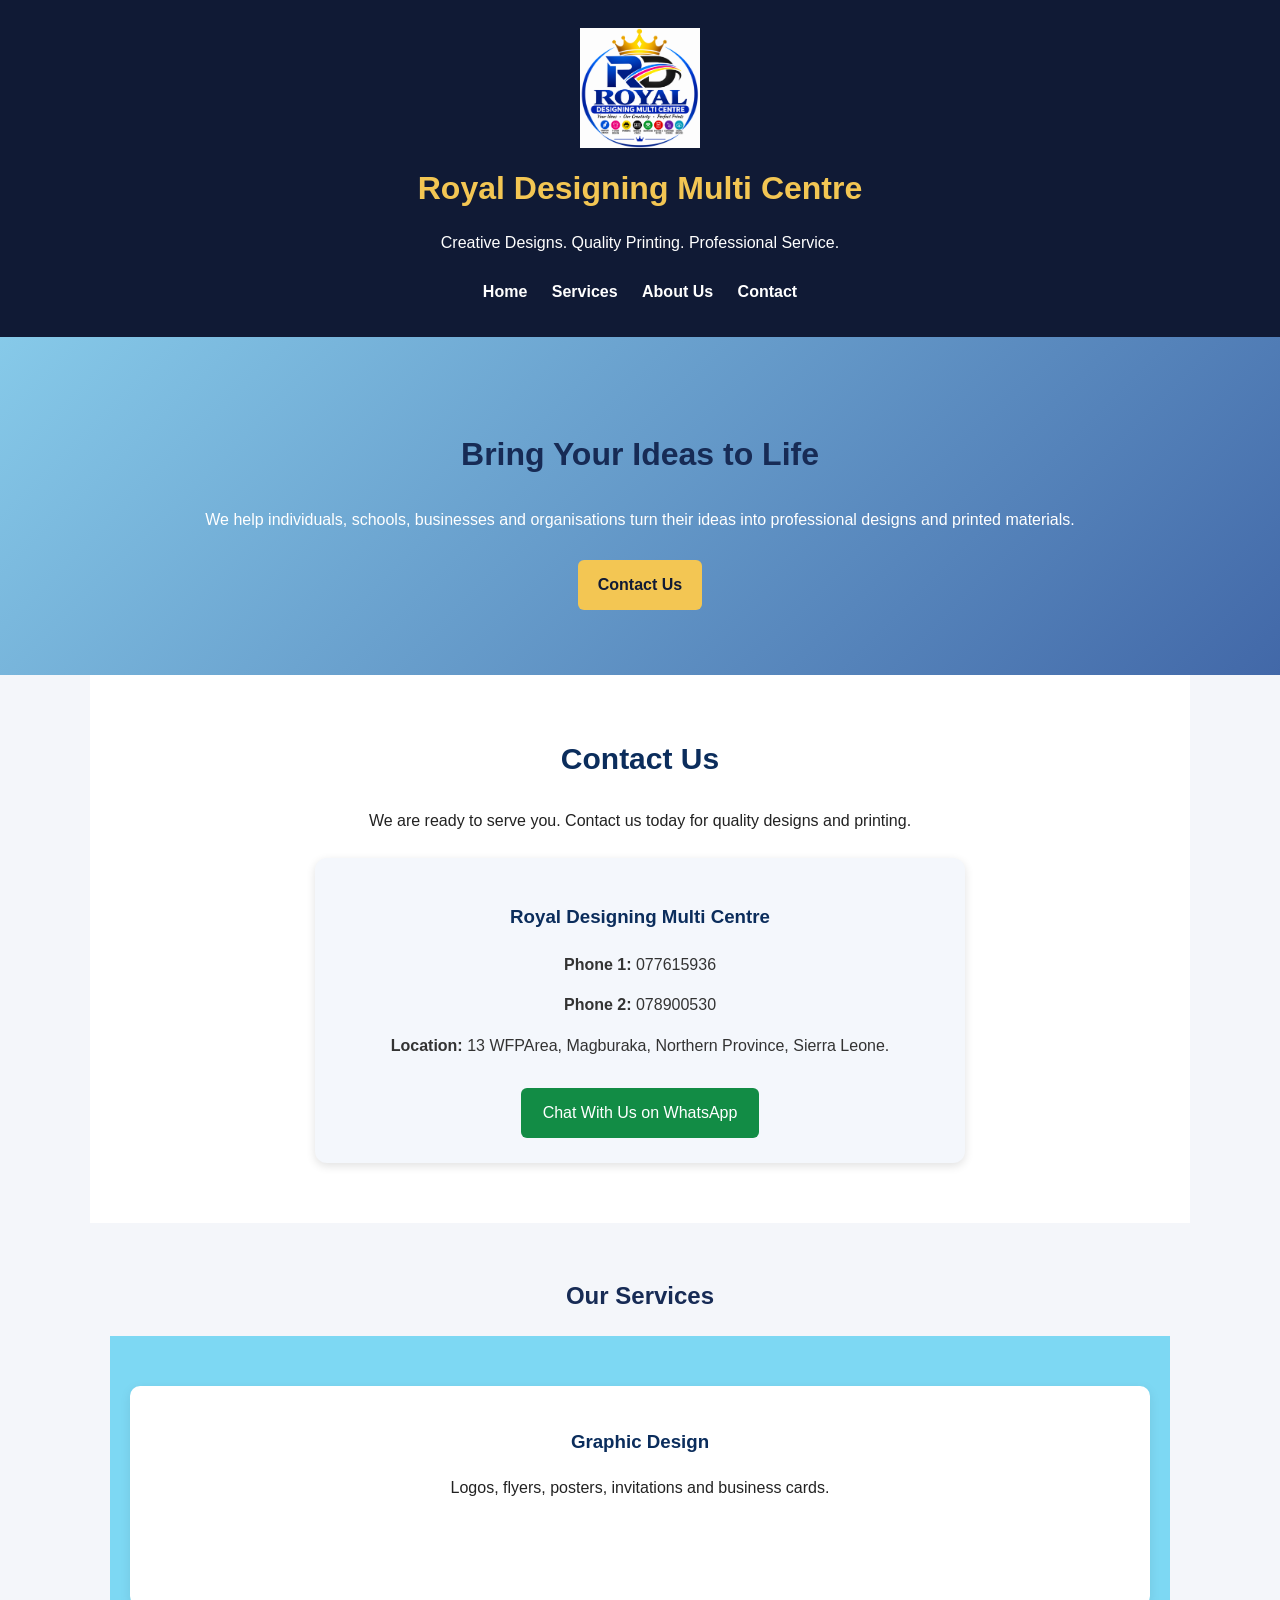
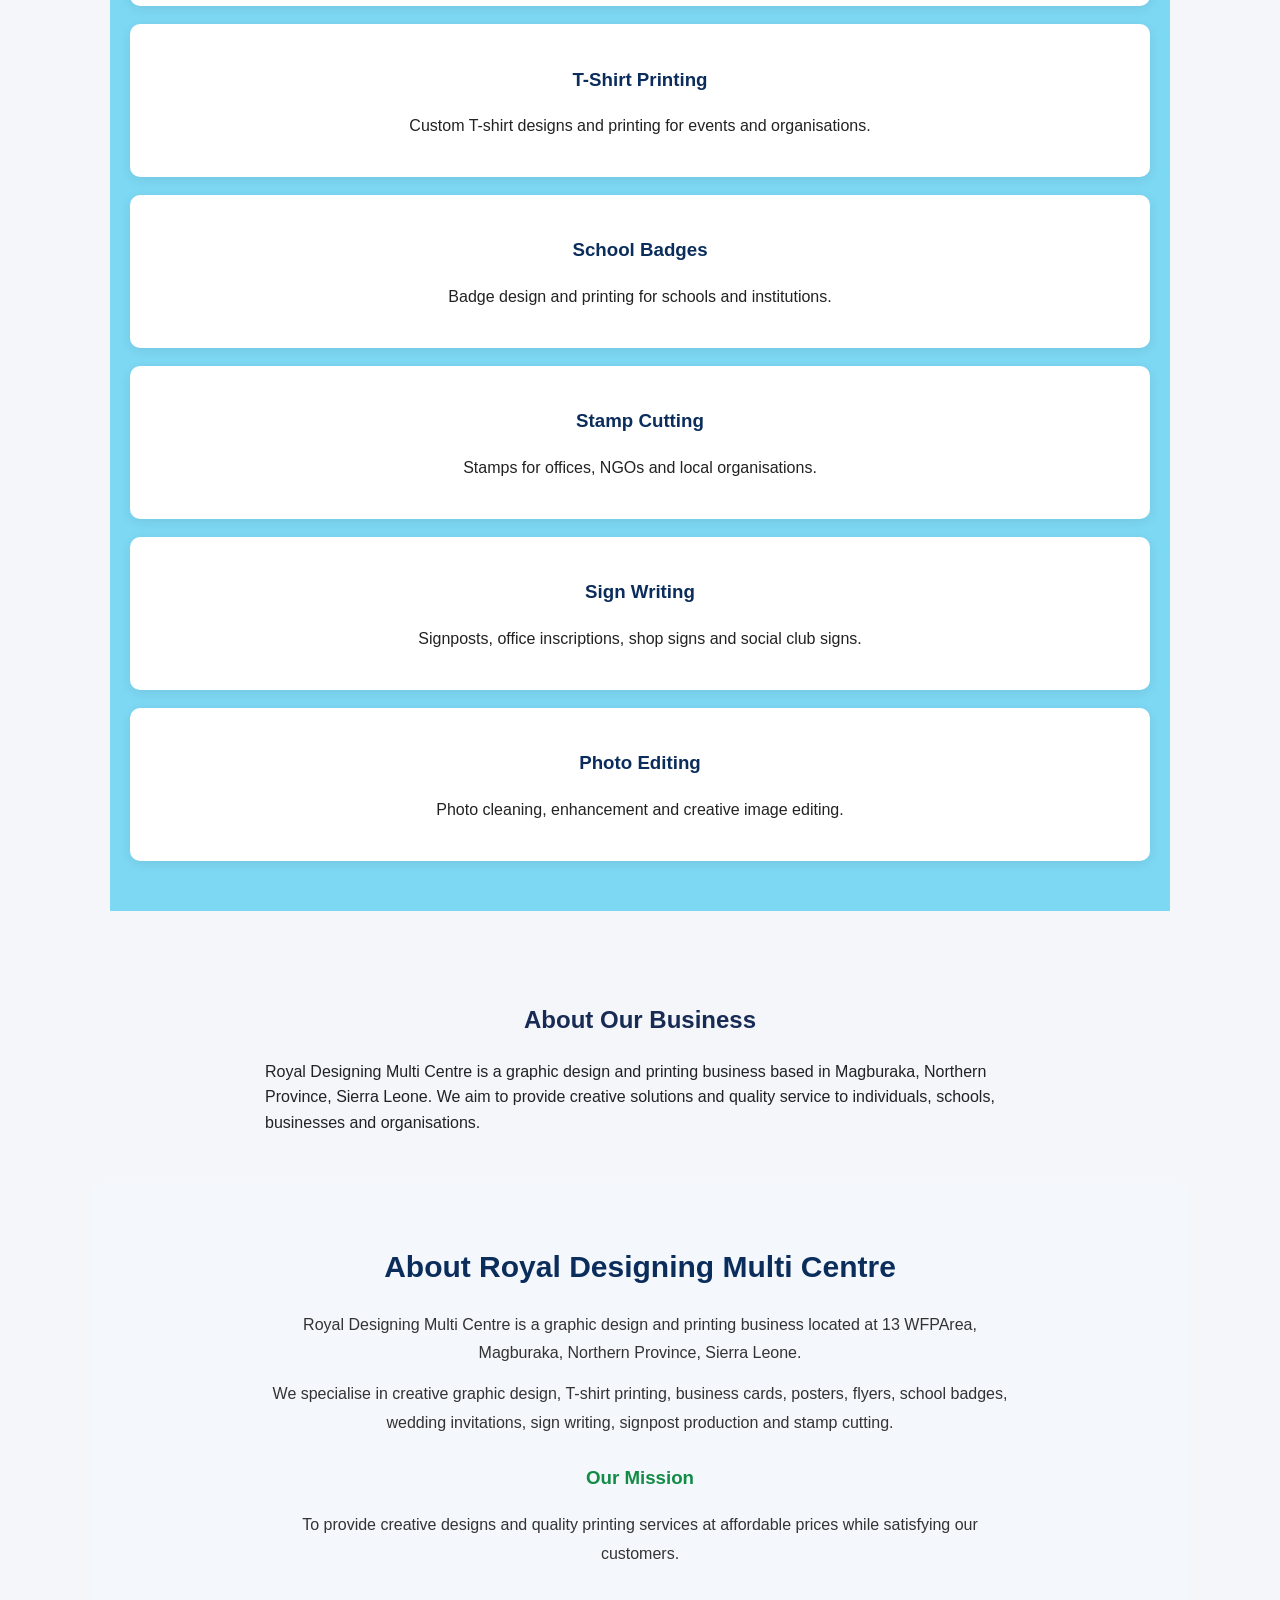
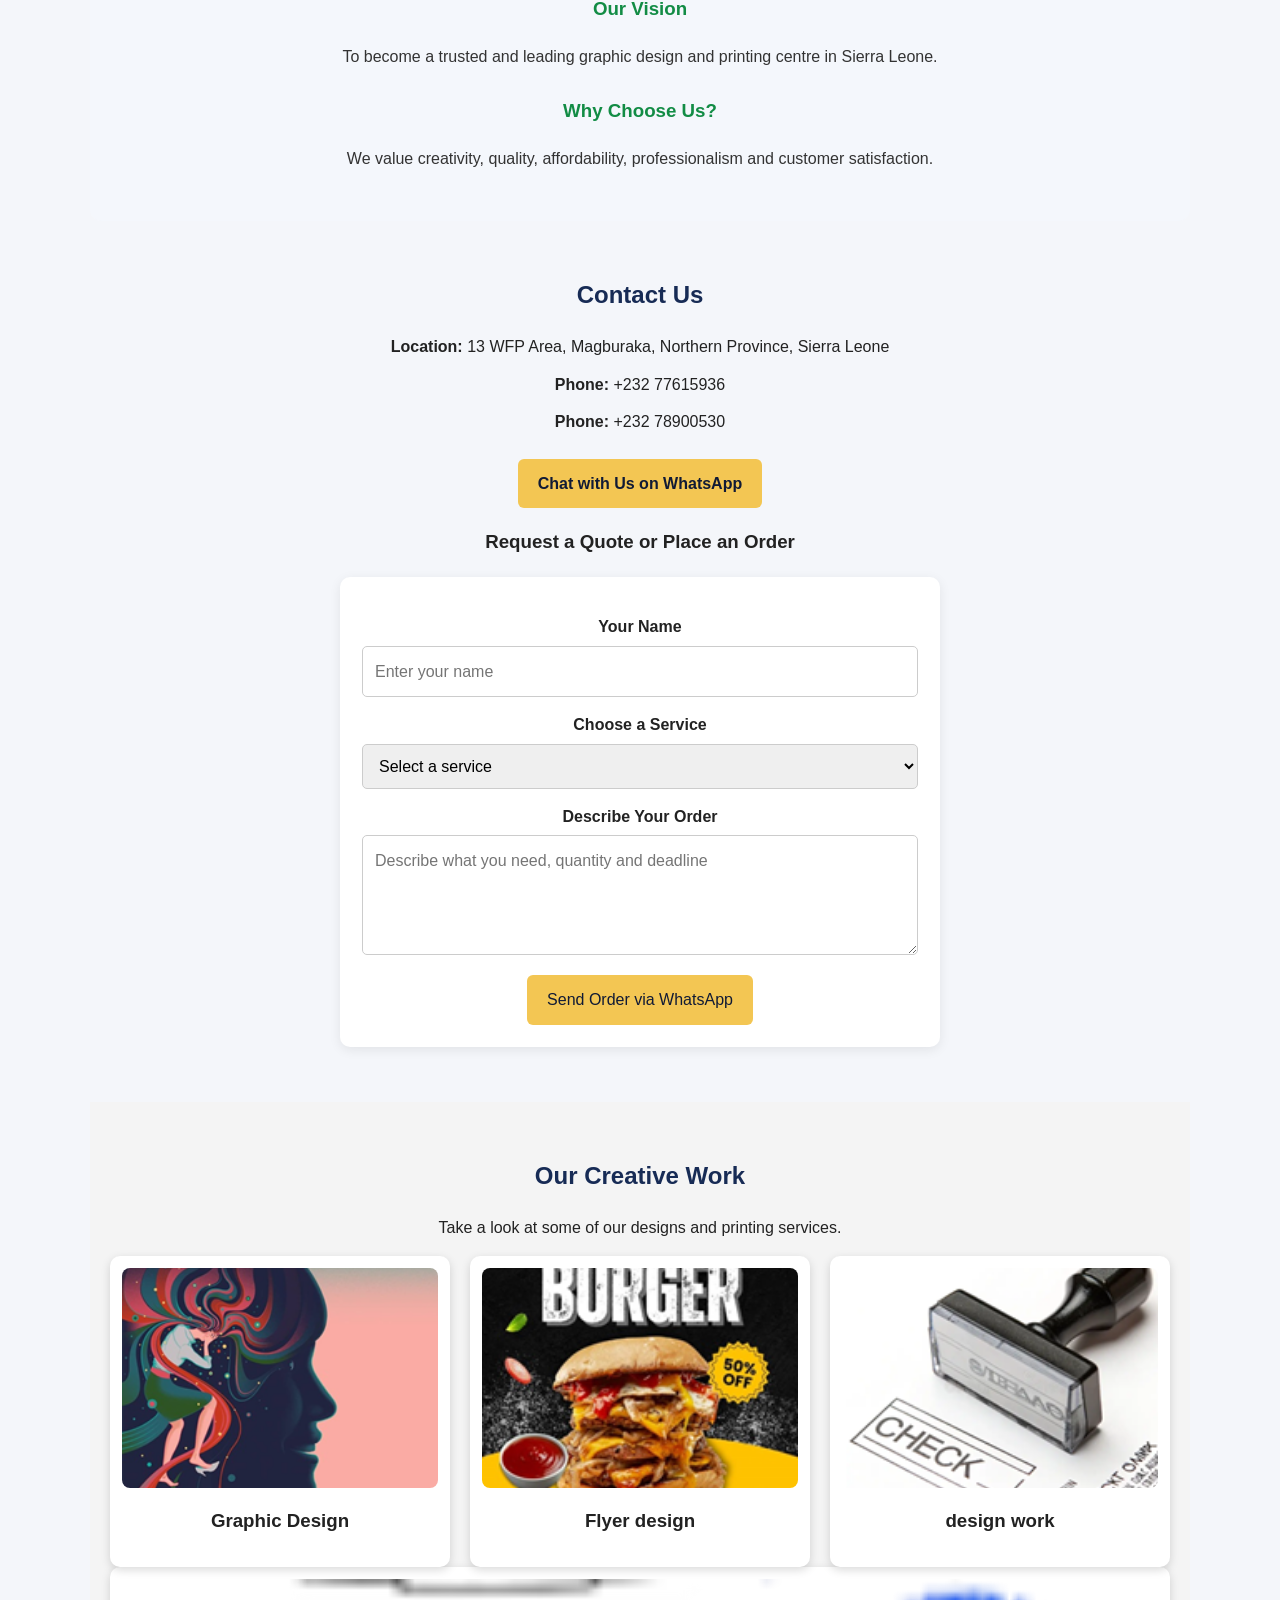
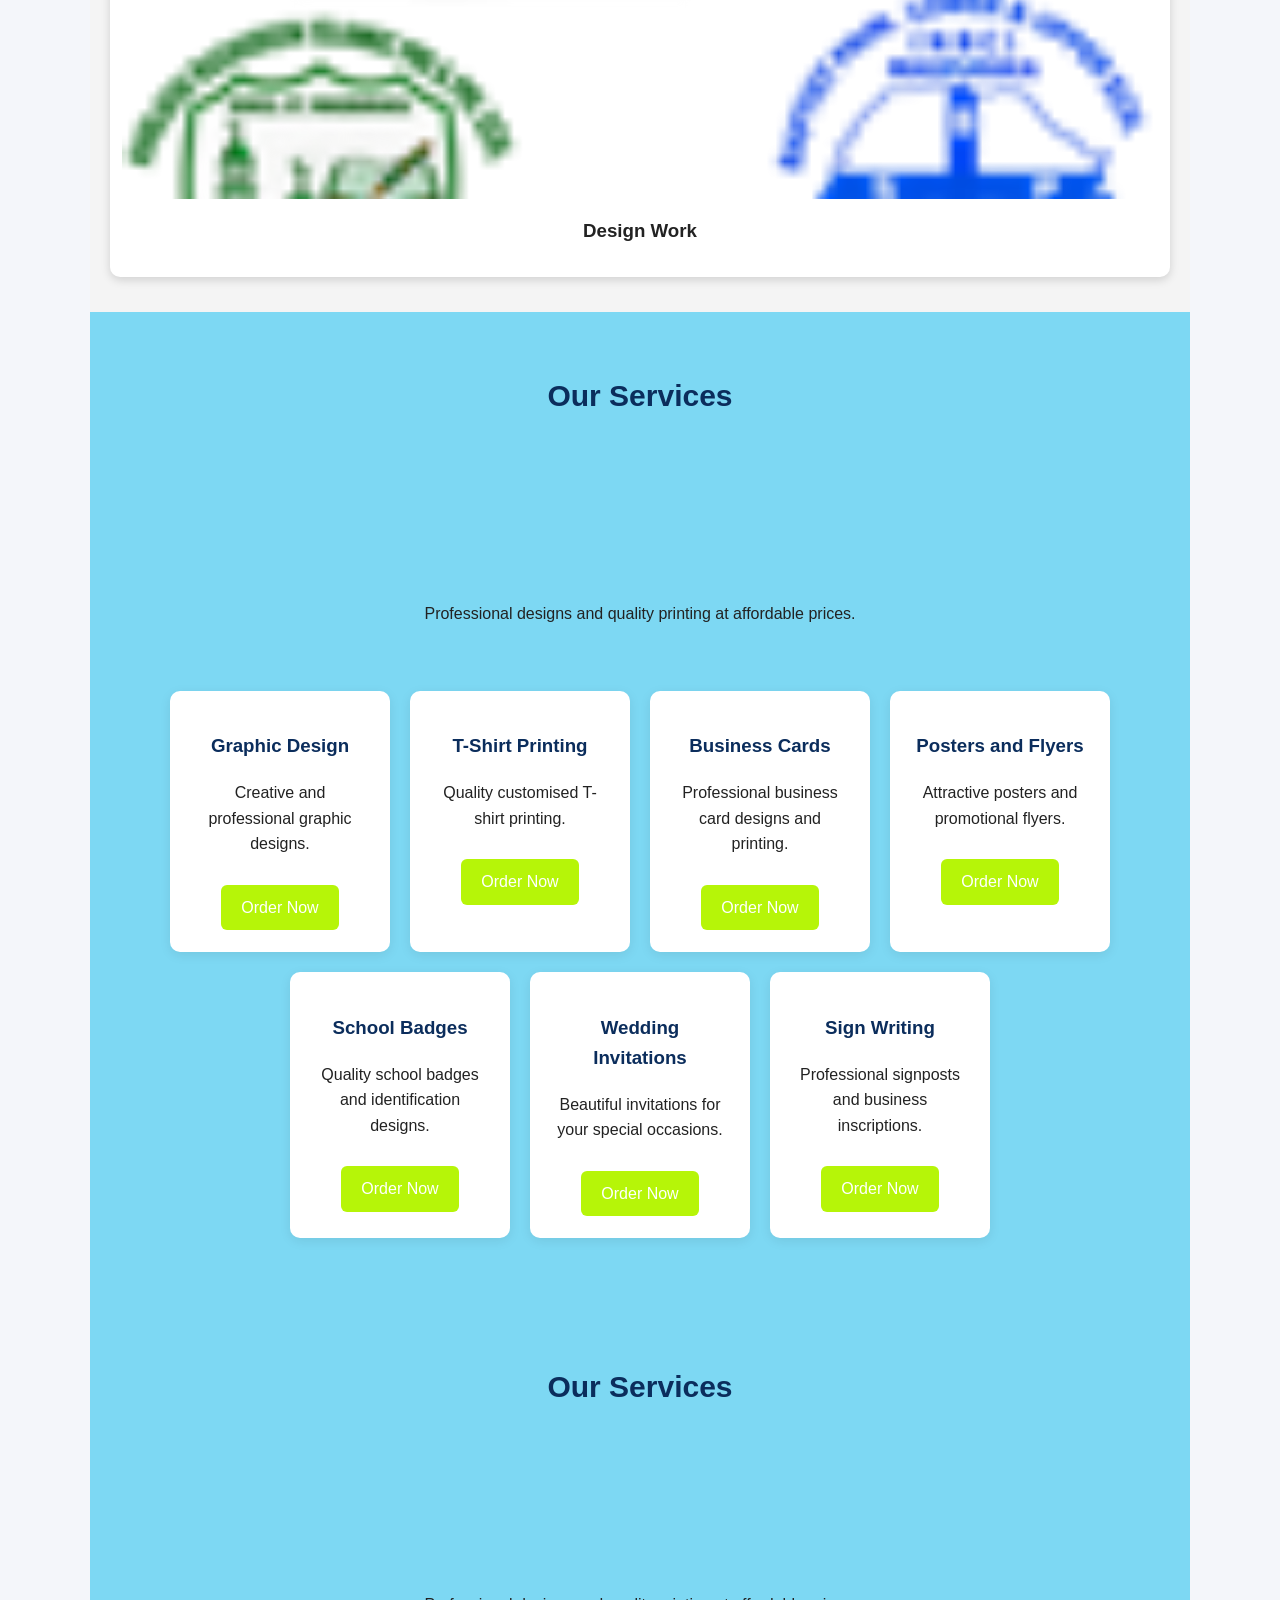
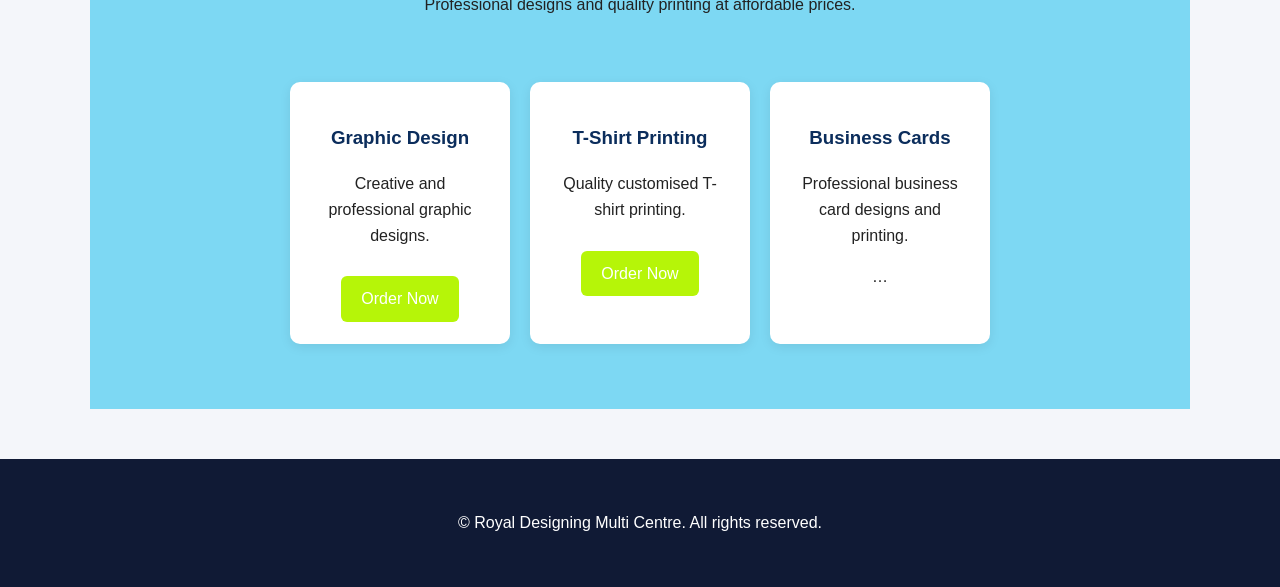
==== commit 96b49bad: "add contact us section" ====
--- a/index.html
+++ b/index.html
@@ -33,6 +33,25 @@
                turn their ideas into professional designs and printed materials.</p>
             <a class="button" href="#contact">Contact Us</a>
         </section>
+        <!-- CONTACT US SECTION -->
+<section id="contact" class="contact">
+    <h2>Contact Us</h2>
+    <p>We are ready to serve you. Contact us today for quality designs and printing.</p>
+
+    <div class="contact-details">
+        <h3>Royal Designing Multi Centre</h3>
+
+        <p><strong>Phone 1:</strong> 077615936</p>
+        <p><strong>Phone 2:</strong> 078900530</p>
+
+        <p><strong>Location:</strong> 13 WFPArea, Magburaka,
+        Northern Province, Sierra Leone.</p>
+
+        <a href="https://wa.me/23278900530" target="_blank">
+            Chat With Us on WhatsApp
+        </a>
+    </div>
+</section>
 
         <section id="services">
             <h2>Our Services</h2>
--- a/style.css
+++ b/style.css
@@ -286,4 +286,47 @@
     line-height: 1.8;
     max-width: 850px;
     margin: 12px auto;
+}
+/* CONTACT US SECTION */
+.contact {
+    padding: 50px 20px;
+    text-align: center;
+    background: #ffffff;
+}
+
+.contact h2 {
+    color: #0b2d5c;
+    font-size: 30px;
+}
+
+.contact-details {
+    max-width: 650px;
+    margin: 25px auto;
+    padding: 25px;
+    background: #f4f7fc;
+    border-radius: 12px;
+    box-shadow: 0 3px 10px rgba(0,0,0,0.12);
+}
+
+.contact-details h3 {
+    color: #0b2d5c;
+}
+
+.contact-details p {
+    line-height: 1.8;
+    color: #333;
+}
+
+.contact-details a {
+    display: inline-block;
+    background: #128c45;
+    color: white;
+    padding: 12px 22px;
+    margin-top: 15px;
+    border-radius: 6px;
+    text-decoration: none;
+}
+
+.contact-details a:hover {
+    background: #075f2c;
 }
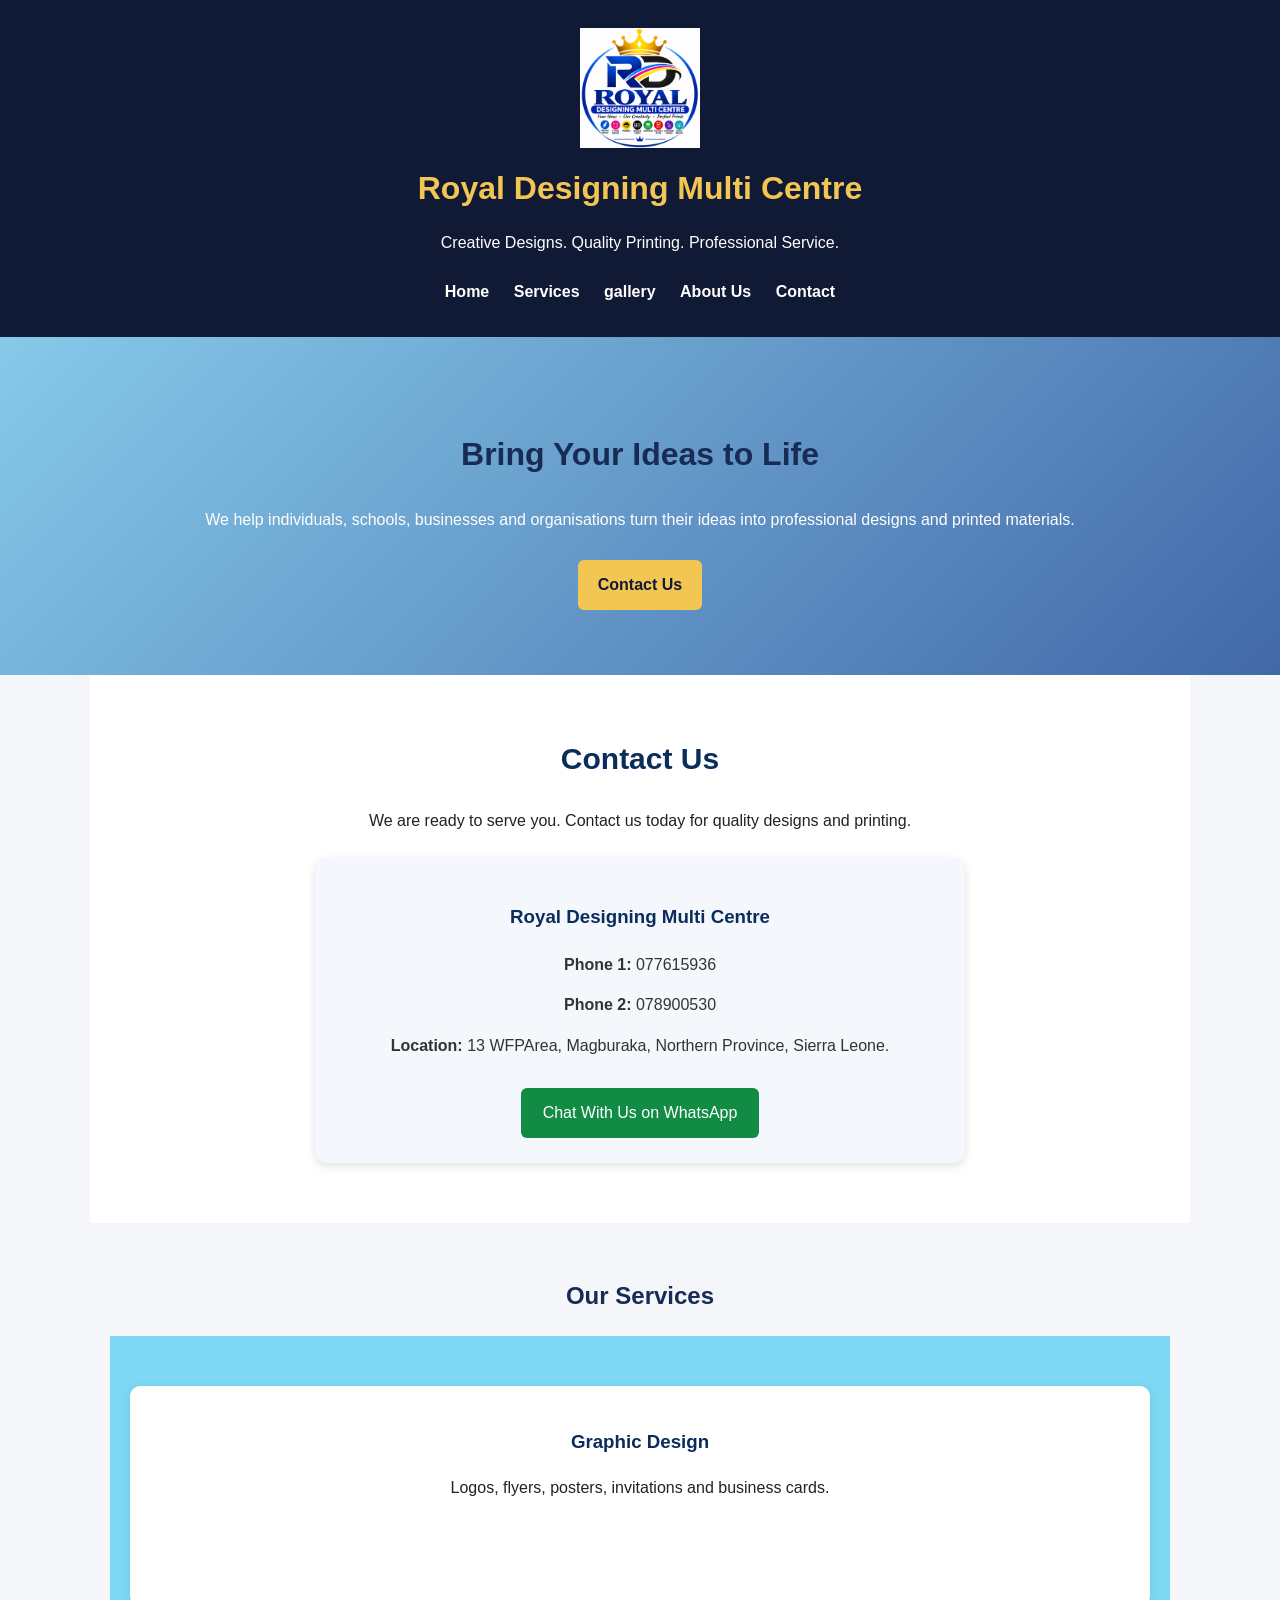
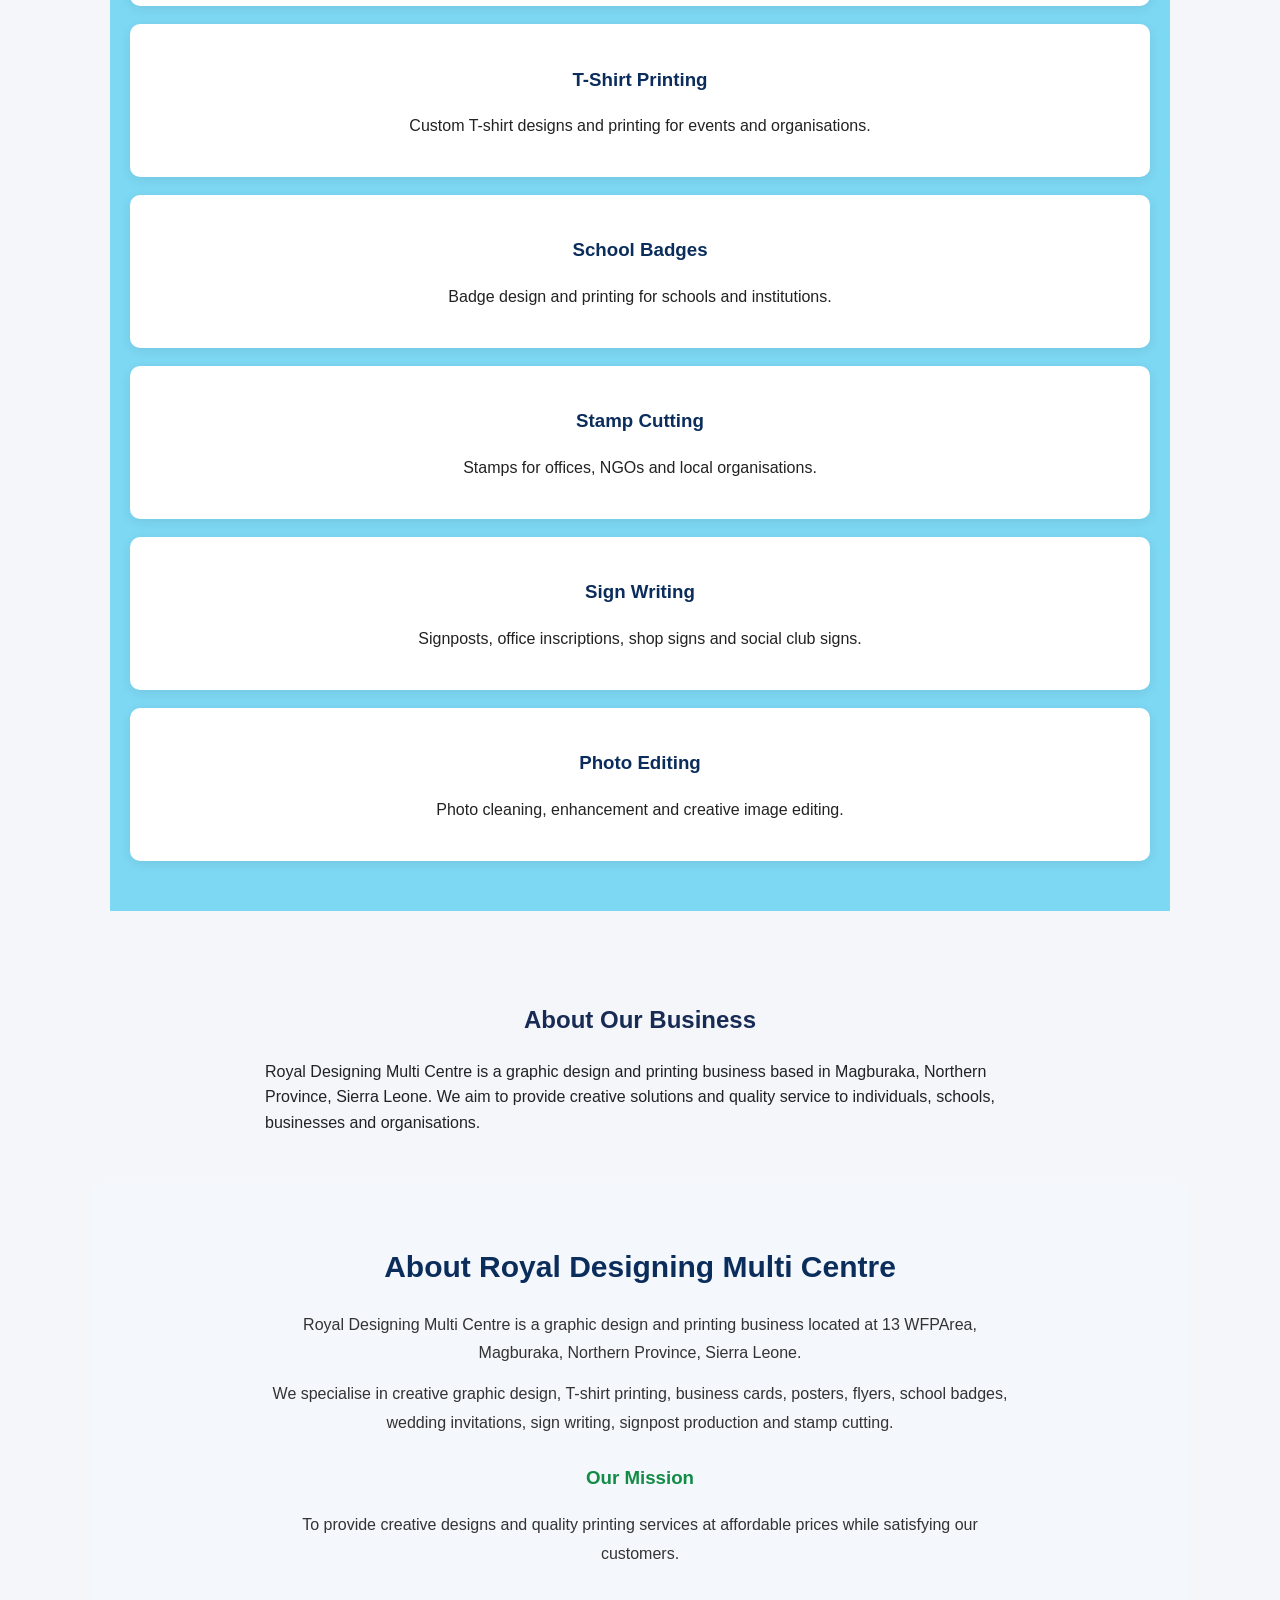
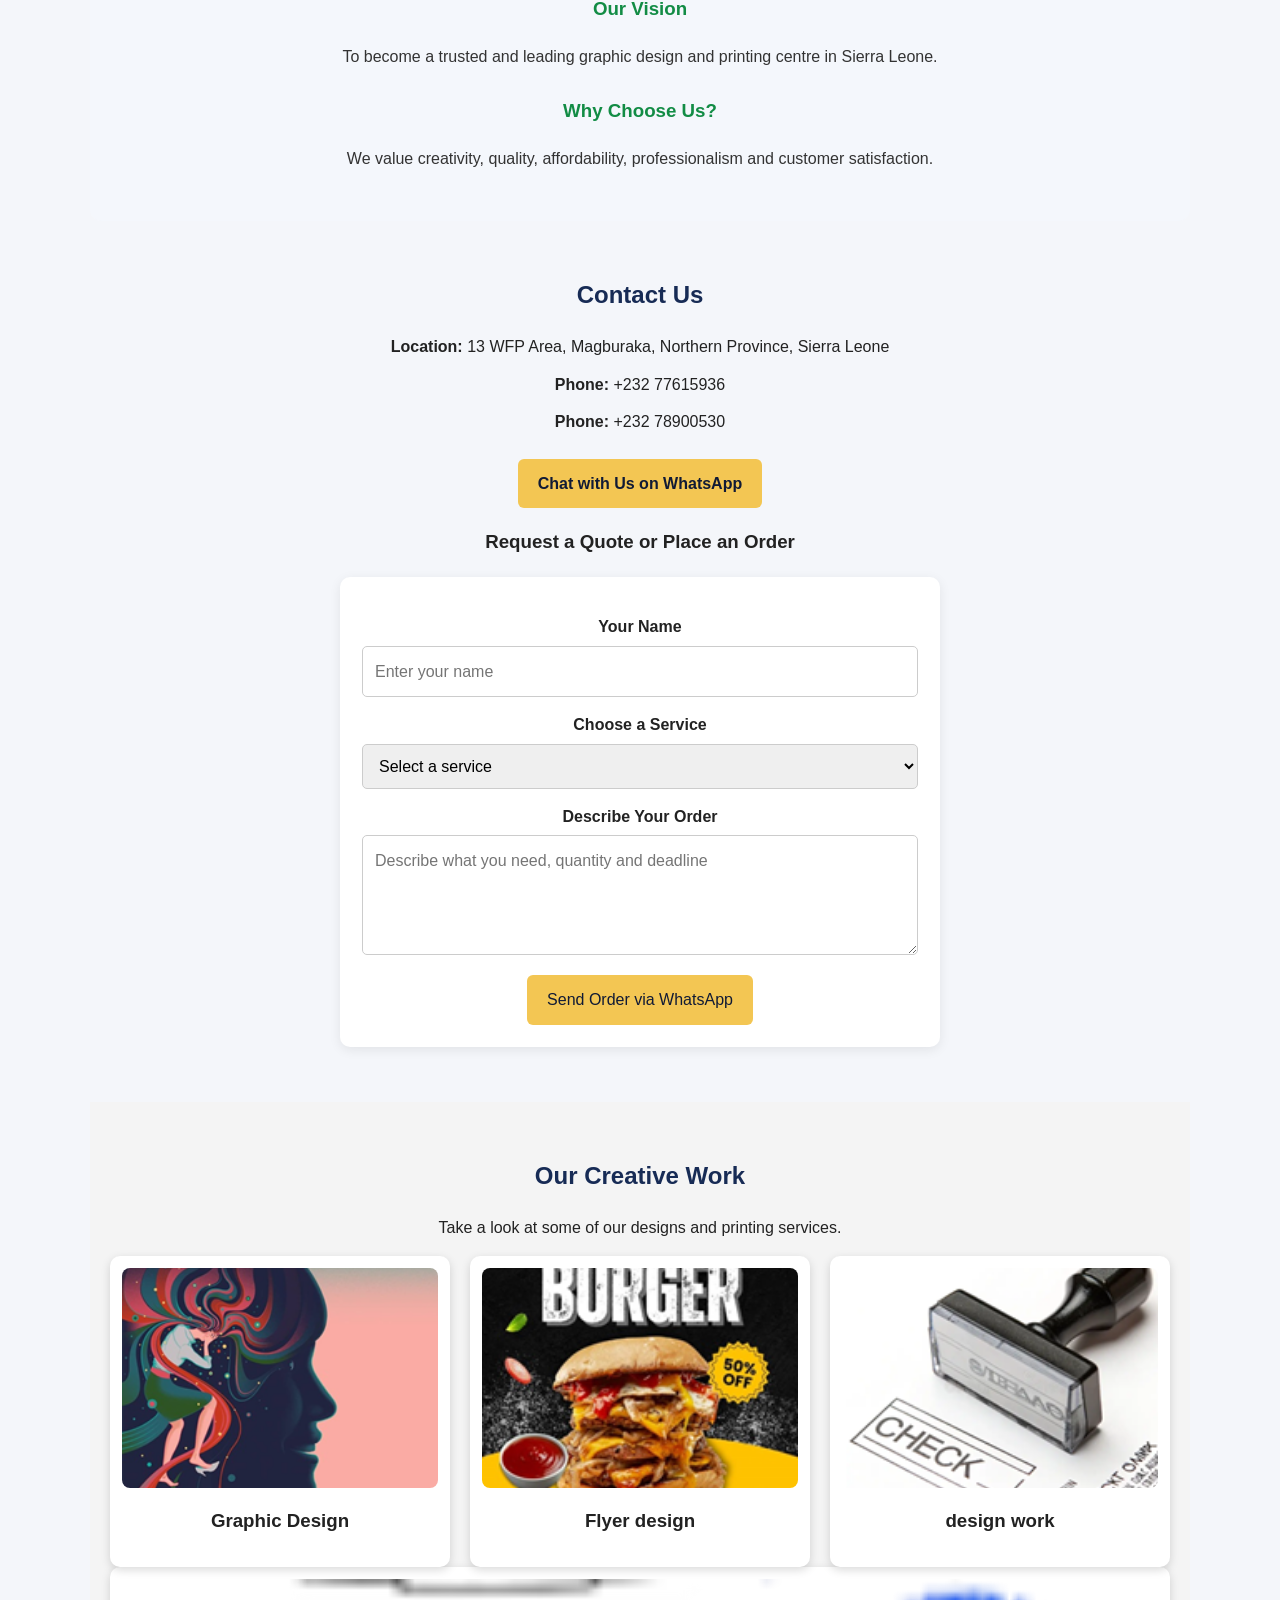
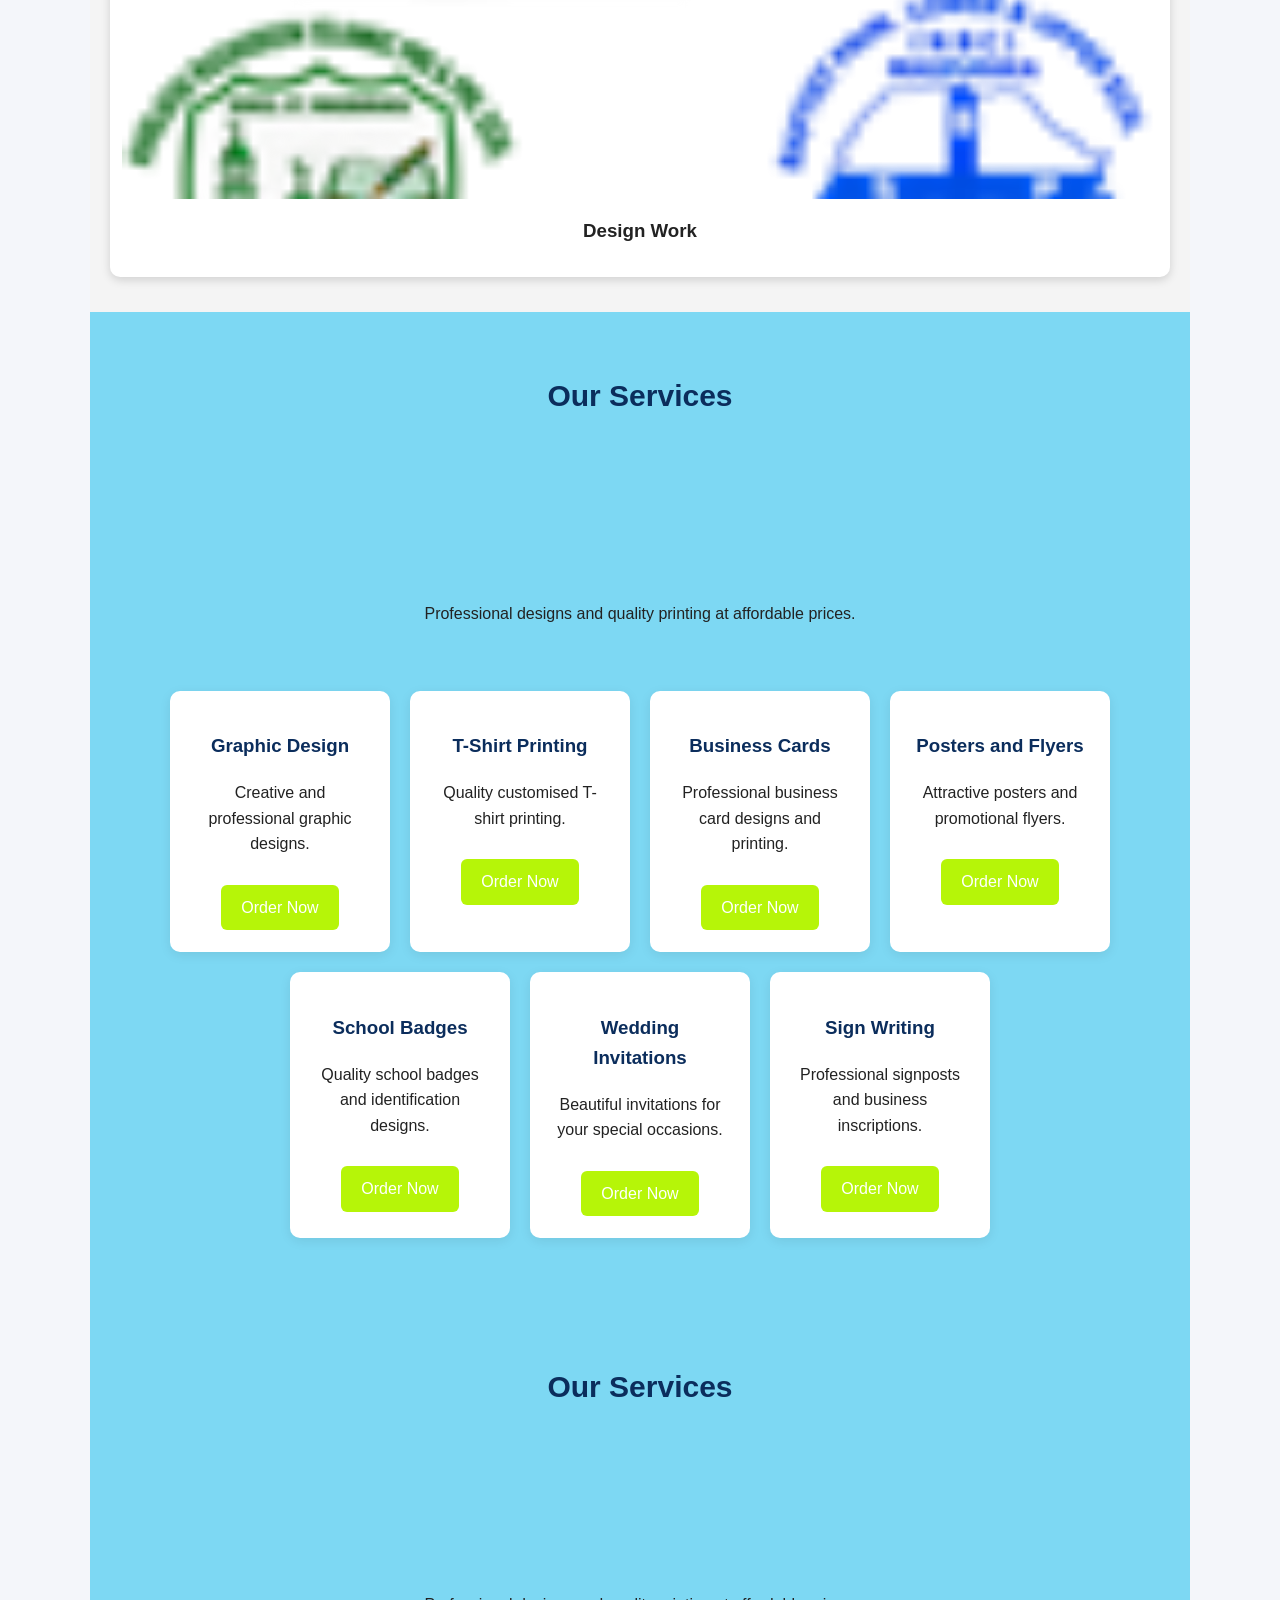
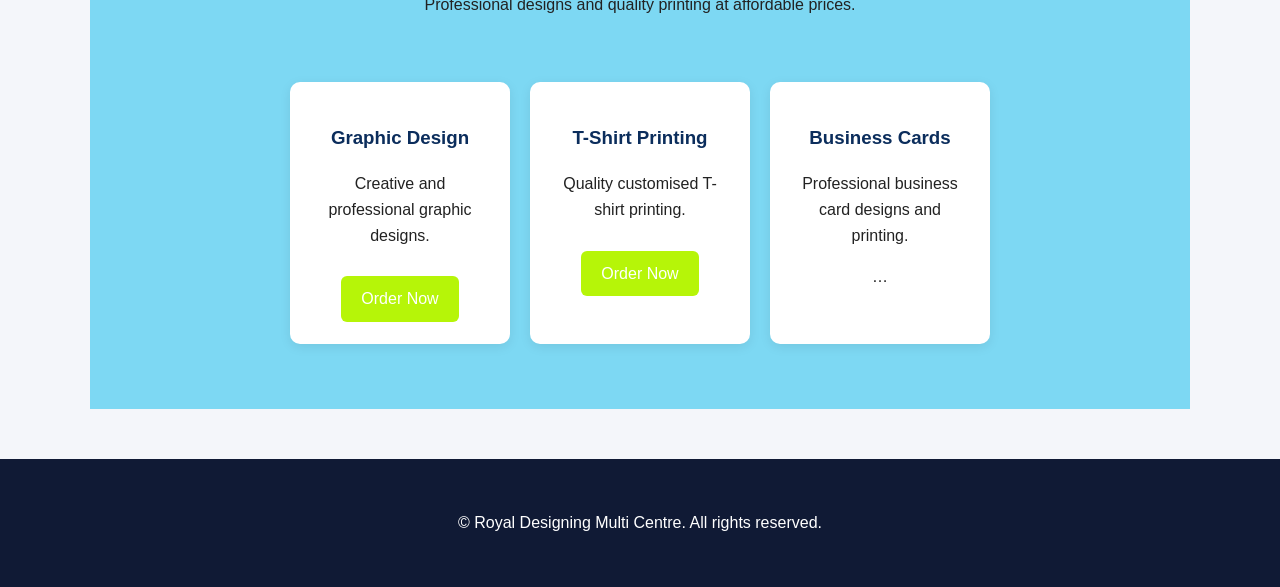
==== commit 019f1dd2: "add navigation links section" ====
--- a/index.html
+++ b/index.html
@@ -21,6 +21,7 @@
     <nav>
         <a href="#home">Home</a>
         <a href="#services">Services</a>
+        <a href="#gallery">gallery</a>
         <a href="#about">About Us</a>
         <a href="#contact">Contact</a>
     </nav>
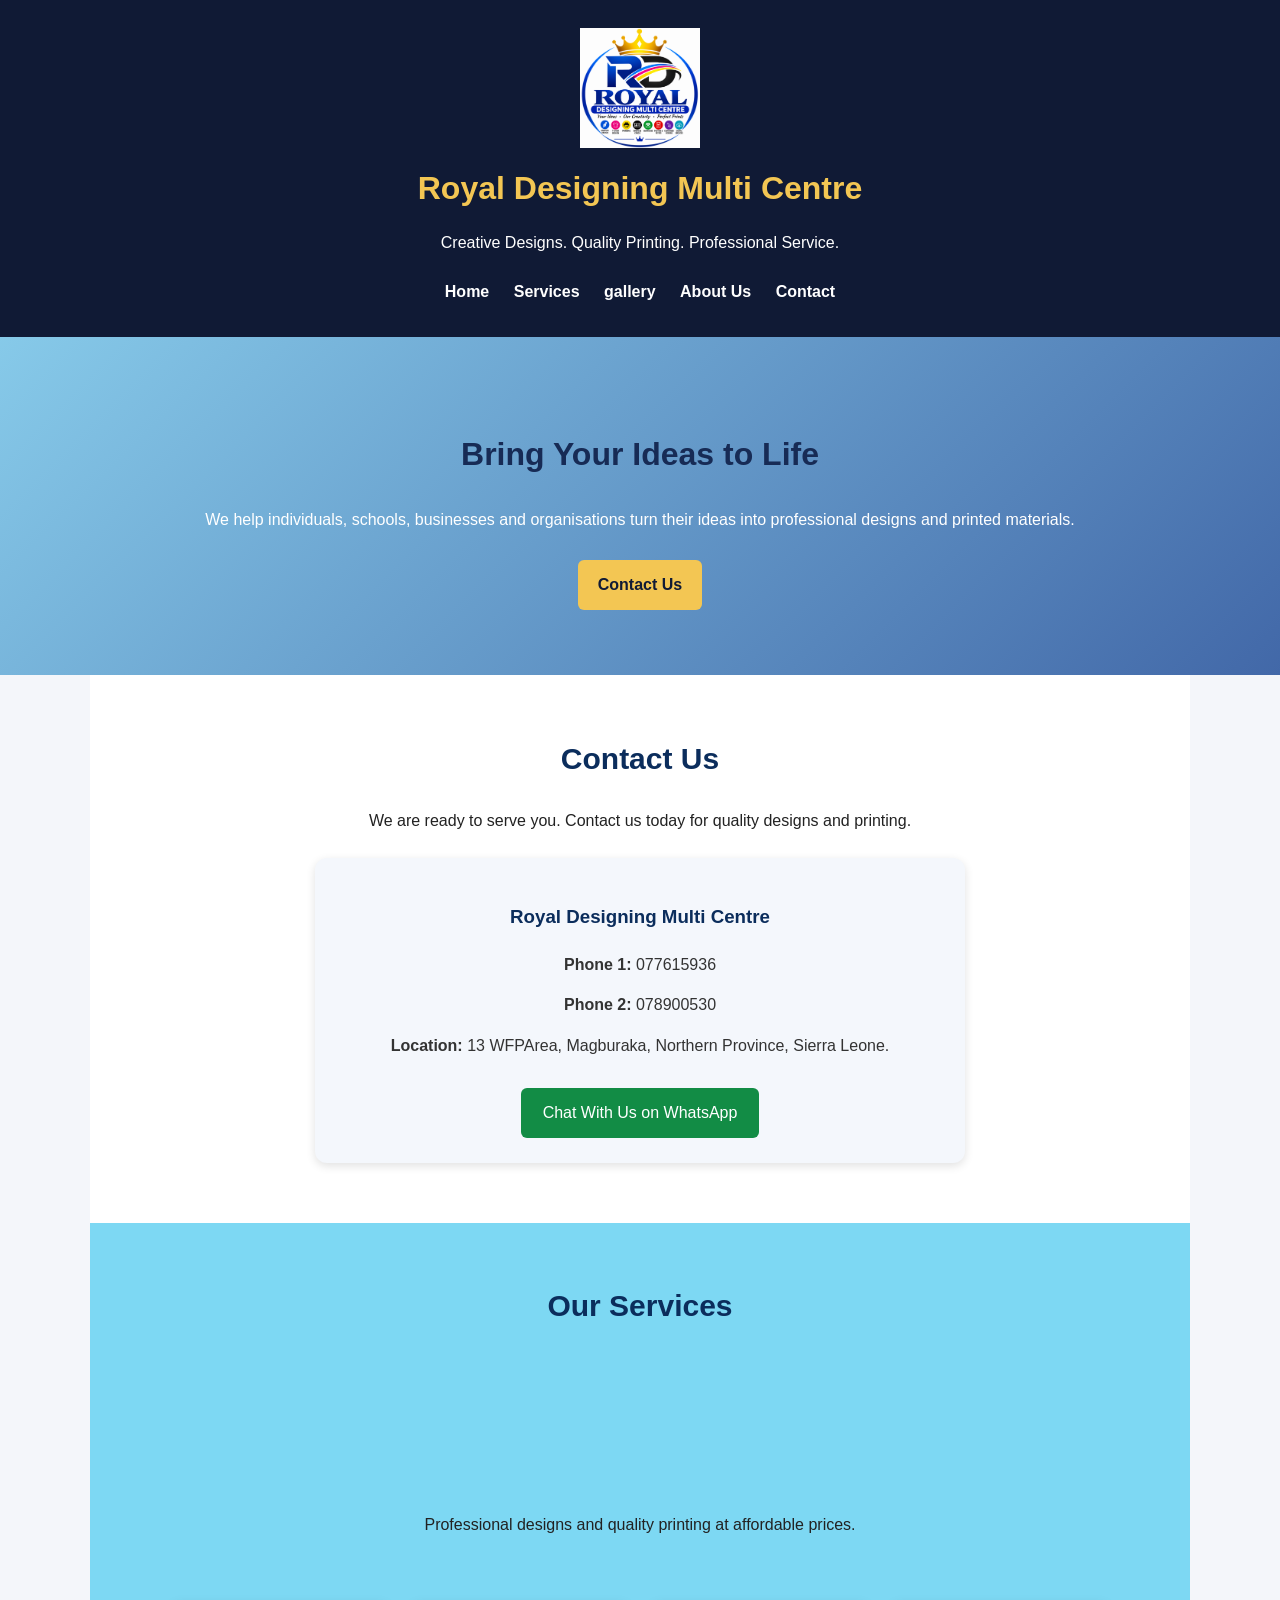
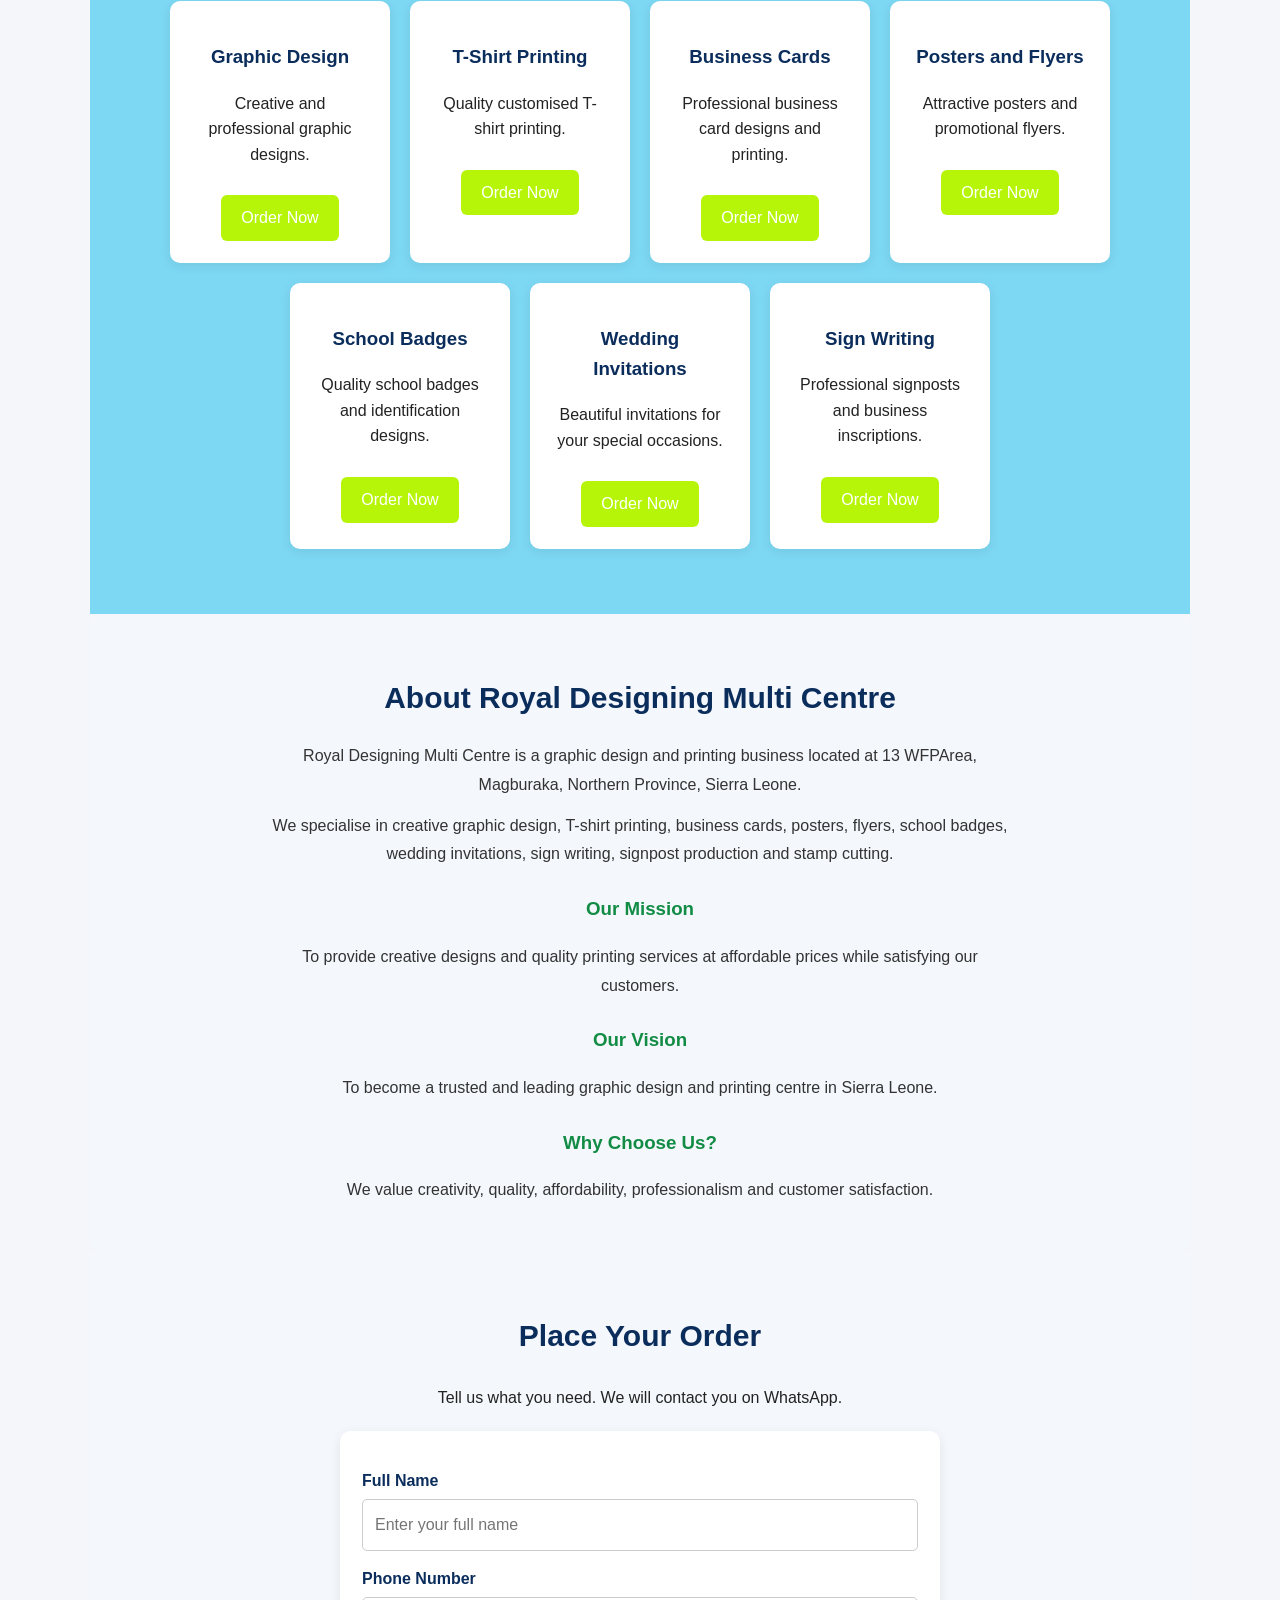
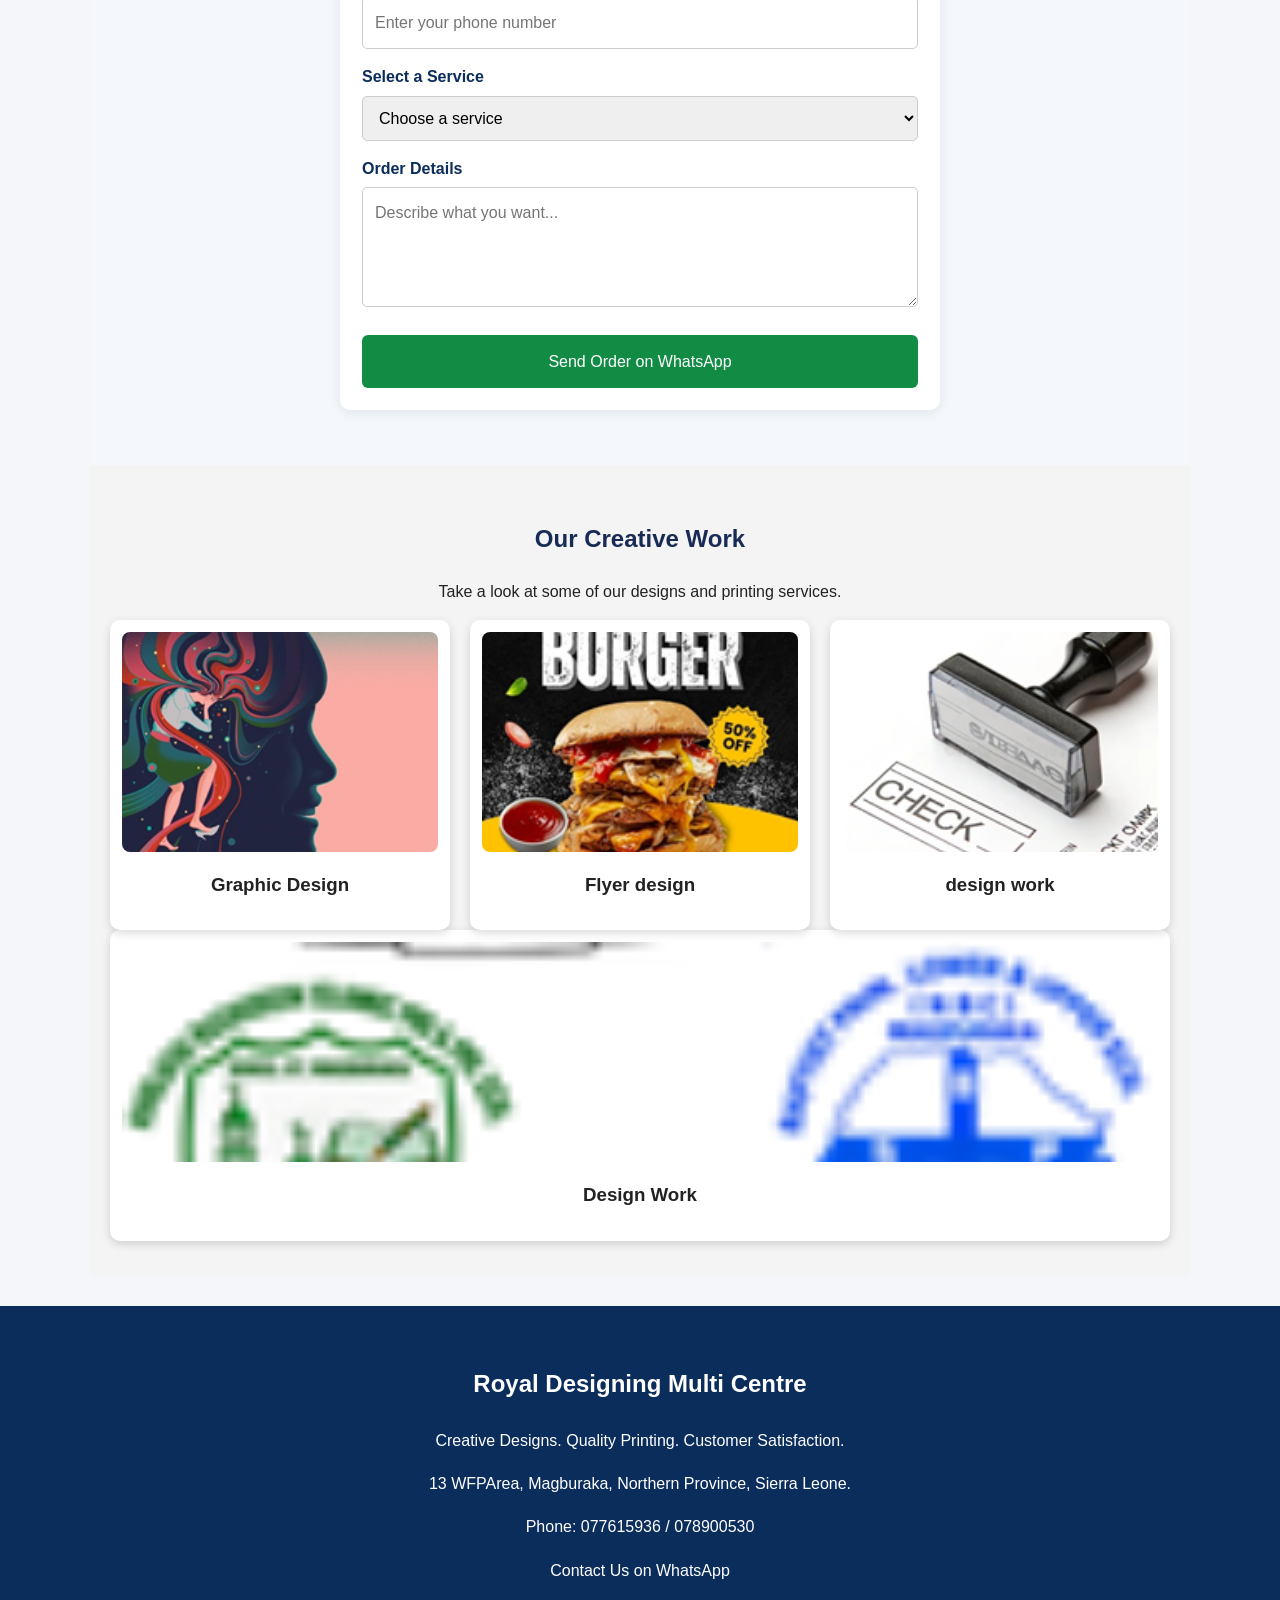
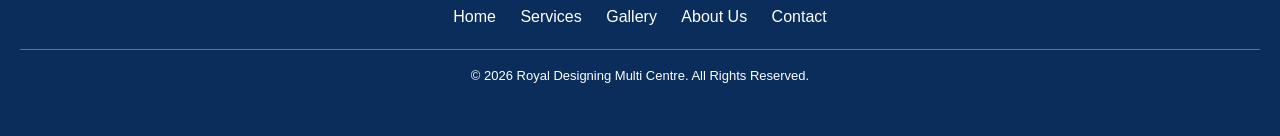
==== commit 32215f5e: "add index.html" ====
--- a/index.html
+++ b/index.html
@@ -53,51 +53,55 @@
         </a>
     </div>
 </section>
-
-        <section id="services">
-            <h2>Our Services</h2>
-            <div class="services">
-                <article class="service-card">
-                    <h3>Graphic Design</h3>
-                    <p>Logos, flyers, posters, invitations and business cards.</p>
-                </article>
-
-                <article class="service-card">
-                    <h3>T-Shirt Printing</h3>
-                    <p>Custom T-shirt designs and printing for events and organisations.</p>
-                </article>
-
-                <article class="service-card">
-                    <h3>School Badges</h3>
-                    <p>Badge design and printing for schools and institutions.</p>
-                </article>
-
-                <article class="service-card">
-                    <h3>Stamp Cutting</h3>
-                    <p>Stamps for offices, NGOs and local organisations.</p>
-                </article>
-
-                <article class="service-card">
-                    <h3>Sign Writing</h3>
-                    <p>Signposts, office inscriptions, shop signs and social club signs.</p>
-                </article>
-
-                <article class="service-card">
-                    <h3>Photo Editing</h3>
-                    <p>Photo cleaning, enhancement and creative image editing.</p>
-                </article>
-            </div>
-        </section>
-
-        <section id="about">
-            <h2>About Our Business</h2>
-            <p>
-                Royal Designing Multi Centre is a graphic design and printing
-                business based in Magburaka, Northern Province, Sierra Leone.
-                We aim to provide creative solutions and quality service to
-                individuals, schools, businesses and organisations.
-            </p>
-        </section>
+<!-- OUR SERVICES SECTION -->
+<section id="services" class="services">
+    <h2>Our Services</h2>
+    <p>Professional designs and quality printing at affordable prices.</p>
+
+    <div class="services-container">
+        <div class="service-card">
+            <h3>Graphic Design</h3>
+            <p>Creative and professional graphic designs.</p>
+            <a href="https://wa.me/+23278900530">Order Now</a>
+        </div>
+
+        <div class="service-card">
+            <h3>T-Shirt Printing</h3>
+            <p>Quality customised T-shirt printing.</p>
+            <a href="https://wa.me/+23278900530">Order Now</a>
+        </div>
+
+        <div class="service-card">
+            <h3>Business Cards</h3>
+            <p>Professional business card designs and printing.</p>
+            <a href="https://wa.me/+23278900530">Order Now</a>
+        </div>
+
+        <div class="service-card">
+            <h3>Posters and Flyers</h3>
+            <p>Attractive posters and promotional flyers.</p>
+            <a href="https://wa.me/+23278900530">Order Now</a>
+        </div>
+
+        <div class="service-card">
+            <h3>School Badges</h3>
+            <p>Quality school badges and identification designs.</p>
+            <a href="https://wa.me/+23278900530">Order Now</a>
+        </div>
+
+        <div class="service-card">
+            <h3>Wedding Invitations</h3>
+            <p>Beautiful invitations for your special occasions.</p>
+            <a href="https://wa.me/+23278900530">Order Now</a>
+        </div>
+
+        <div class="service-card">
+            <h3>Sign Writing</h3>
+            <p>Professional signposts and business inscriptions.</p>
+            <a href="https://wa.me/+23278900530">Order Now</a>
+        </div>
+</section>
+ 
         <!-- ABOUT US SECTION -->
 <section id="about" class="about">
     <h2>About Royal Designing Multi Centre</h2>
@@ -133,55 +137,43 @@
     </p>
 </section>
 
-        <section id="contact">
-            <h2>Contact Us</h2>
-            <p><strong>Location:</strong> 13 WFP Area, Magburaka,
-               Northern Province, Sierra Leone</p>
-            <p><strong>Phone:</strong> +232 77615936</p>
-            <p><strong>Phone:</strong> +232 78900530</p>
-
-            <a class="button"
-               href="https://wa.me/23277615936"
-               target="_blank"
-               rel="noopener noreferrer">
-                Chat with Us on WhatsApp
-            </a>
-            
-<h3>Request a Quote or Place an Order</h3>
-
-<form id="orderForm">
-    <label for="customerName">Your Name</label>
-    <input
-        type="text"
-        id="customerName"
-        placeholder="Enter your name"
-        required
-    >
-
-    <label for="service">Choose a Service</label>
-    <select id="service" required>
-        <option value="">Select a service</option>
-        <option>Graphic Design</option>
-        <option>T-Shirt Printing</option>
-        <option>School Badges</option>
-        <option>Stamp Cutting</option>
-        <option>Sign Writing</option>
-        <option>Photo Editing</option>
-        <option>Other</option>
-    </select>
-
-    <label for="orderDetails">Describe Your Order</label>
-    <textarea
-        id="orderDetails"
-        placeholder="Describe what you need, quantity and deadline"
-        required
-    ></textarea>
-
-    <button type="submit" class="button">
-        Send Order via WhatsApp
-    </button>
-</form>
-
+<!-- CUSTOMER ORDER FORM -->
+<section id="order" class="order-section">
+    <h2>Place Your Order</h2>
+    <p>Tell us what you need. We will contact you on WhatsApp.</p>
+
+    <form id="orderForm">
+        <label for="customerName">Full Name</label>
+        <input type="text" id="customerName"
+               placeholder="Enter your full name" required>
+
+        <label for="customerPhone">Phone Number</label>
+        <input type="tel" id="customerPhone"
+               placeholder="Enter your phone number" required>
+
+        <label for="serviceType">Select a Service</label>
+        <select id="serviceType" required>
+            <option value="">Choose a service</option>
+            <option>Graphic Design</option>
+            <option>T-Shirt Printing</option>
+            <option>Business Cards</option>
+            <option>Posters and Flyers</option>
+            <option>School Badges</option>
+            <option>Wedding Invitations</option>
+            <option>Sign Writing</option>
+            <option>Signpost Design and Production</option>
+            <option>Stamp Cutting and Design</option>
+        </select>
+
+        <label for="orderDetails">Order Details</label>
+        <textarea id="orderDetails"
+                  placeholder="Describe what you want..."
+                  required></textarea>
+
+        <button type="submit">Send Order on WhatsApp</button>
+    </form>
+</section>
+    <!-- WEBSITE FOOTER -->
     </main>
 
  <section id="gallery" class="gallery">
@@ -213,87 +205,32 @@
        
 </section>
 
-<!-- OUR SERVICES SECTION -->
-<section id="services" class="services">
-    <h2>Our Services</h2>
-    <p>Professional designs and quality printing at affordable prices.</p>
-
-    <div class="services-container">
-
-        <div class="service-card">
-            <h3>Graphic Design</h3>
-            <p>Creative and professional graphic designs.</p>
-            <a href="https://wa.me/+23278900530">Order Now</a>
-        </div>
-
-        <div class="service-card">
-            <h3>T-Shirt Printing</h3>
-            <p>Quality customised T-shirt printing.</p>
-            <a href="https://wa.me/+23278900530">Order Now</a>
-        </div>
-
-        <div class="service-card">
-            <h3>Business Cards</h3>
-            <p>Professional business card designs and printing.</p>
-            <a href="https://wa.me/+23278900530">Order Now</a>
-        </div>
-
-        <div class="service-card">
-            <h3>Posters and Flyers</h3>
-            <p>Attractive posters and promotional flyers.</p>
-            <a href="https://wa.me/+23278900530">Order Now</a>
-        </div>
-
-        <div class="service-card">
-            <h3>School Badges</h3>
-            <p>Quality school badges and identification designs.</p>
-            <a href="https://wa.me/+23278900530">Order Now</a>
-        </div>
-
-        <div class="service-card">
-            <h3>Wedding Invitations</h3>
-            <p>Beautiful invitations for your special occasions.</p>
-            <a href="https://wa.me/+23278900530">Order Now</a>
-        </div>
-
-        <div class="service-card">
-            <h3>Sign Writing</h3>
-            <p>Professional signposts and business inscriptions.</p>
-            <a href="https://wa.me/+23278900530">Order Now</a>
-        </div>
-
+<footer class="site-footer">
+    <h3>Royal Designing Multi Centre</h3>
+
+    <p>Creative Designs. Quality Printing. Customer Satisfaction.</p>
+
+    <p>13 WFPArea, Magburaka, Northern Province, Sierra Leone.</p>
+
+    <p>Phone: 077615936 / 078900530</p>
+
+    <p>
+        <a href="https://wa.me/23278900530" target="_blank">
+            Contact Us on WhatsApp
+        </a>
+    </p>
+
+    <div class="footer-links">
+        <a href="#home">Home</a>
+        <a href="#services">Services</a>
+        <a href="#gallery">Gallery</a>
+        <a href="#about">About Us</a>
+        <a href="#contact">Contact</a>
     </div>
-</section>
- <!-- OUR SERVICES SECTION -->
-<section id="services" class="services">
-    <h2>Our Services</h2>
-    <p>Professional designs and quality printing at affordable prices.</p>
-
-    <div class="services-container">
-
-        <div class="service-card">
-            <h3>Graphic Design</h3>
-            <p>Creative and professional graphic designs.</p>
-            <a href="https://wa.me/23278900530">Order Now</a>
-        </div>
-
-        <div class="service-card">
-            <h3>T-Shirt Printing</h3>
-            <p>Quality customised T-shirt printing.</p>
-            <a href="https://wa.me/23278900530">Order Now</a>
-        </div>
-
-        <div class="service-card">
-            <h3>Business Cards</h3>
-            <p>Professional business card designs and printing.</p>
-…
- 
-</section>
-
-    <footer>      
-    <section class="footer-bottom">
-        <p>&copy; <span id="year"></span> Royal Designing Multi Centre. All rights reserved.</p>
-    
-    </section>
+
+    <p class="copyright">
+        &copy; 2026 Royal Designing Multi Centre. All Rights Reserved.
+    </p>
+</footer>
 </body>
 </html>
--- a/style.css
+++ b/style.css
@@ -215,12 +215,12 @@
 }
 
 /* OUR SERVICES */
-.services {
+.services 
+{
     padding: 50px 20px;
     text-align: center;
     background: #7dd8f3;
 }
-
 .services h2 {
     color: #0b2d5c;
     font-size: 30px;
@@ -329,4 +329,122 @@
 
 .contact-details a:hover {
     background: #075f2c;
+}
+/* MOBILE NAVIGATION FIX */
+@media screen and (max-width: 768px) {
+    nav {
+        width: 100%;
+    }
+
+    nav ul {
+        display: flex;
+        flex-wrap: wrap;
+        justify-content: center;
+        gap: 10px;
+        padding: 10px;
+    }
+
+    nav ul li {
+        list-style: none;
+    }
+
+    nav ul li a {
+        display: block;
+        padding: 8px 10px;
+        font-size: 14px;
+    }
+}
+/* WEBSITE FOOTER */
+.site-footer {
+    background: #0b2d5c;
+    color: white;
+    text-align: center;
+    padding: 35px 20px;
+    margin-top: 30px;
+}
+
+.site-footer h3 {
+    color: #ffffff;
+    font-size: 24px;
+}
+
+.site-footer p {
+    line-height: 1.7;
+}
+
+.site-footer a {
+    color: #ffffff;
+    text-decoration: none;
+    margin: 5px 10px;
+}
+
+.site-footer a:hover {
+    color: #facc15;
+}
+
+.footer-links {
+    margin: 20px 0;
+}
+
+.copyright {
+    border-top: 1px solid #ffffff55;
+    padding-top: 15px;
+    font-size: 13px;
+}
+/* CUSTOMER ORDER FORM */
+.order-section {
+    padding: 45px 20px;
+    background: #f4f7fc;
+    text-align: center;
+}
+
+.order-section h2 {
+    color: #0b2d5c;
+    font-size: 30px;
+}
+
+.order-section form {
+    max-width: 600px;
+    margin: 25px auto;
+    padding: 25px;
+    background: white;
+    border-radius: 12px;
+    box-shadow: 0 3px 10px rgba(0,0,0,0.12);
+    text-align: left;
+}
+
+.order-section label {
+    display: block;
+    margin-top: 15px;
+    font-weight: bold;
+    color: #0b2d5c;
+}
+
+.order-section input,
+.order-section select,
+.order-section textarea {
+    width: 100%;
+    padding: 12px;
+    margin-top: 7px;
+    border: 1px solid #ccc;
+    border-radius: 6px;
+    box-sizing: border-box;
+    font-size: 15px;
+}
+
+.order-section textarea {
+    min-height: 120px;
+    resize: vertical;
+}
+
+.order-section button {
+    width: 100%;
+    padding: 14px;
+    margin-top: 20px;
+    background: #128c45;
+    color: white;
+    border: none;
+    border-radius: 6px;
+    font-size: 16px;
+    cursor: pointer;
 }
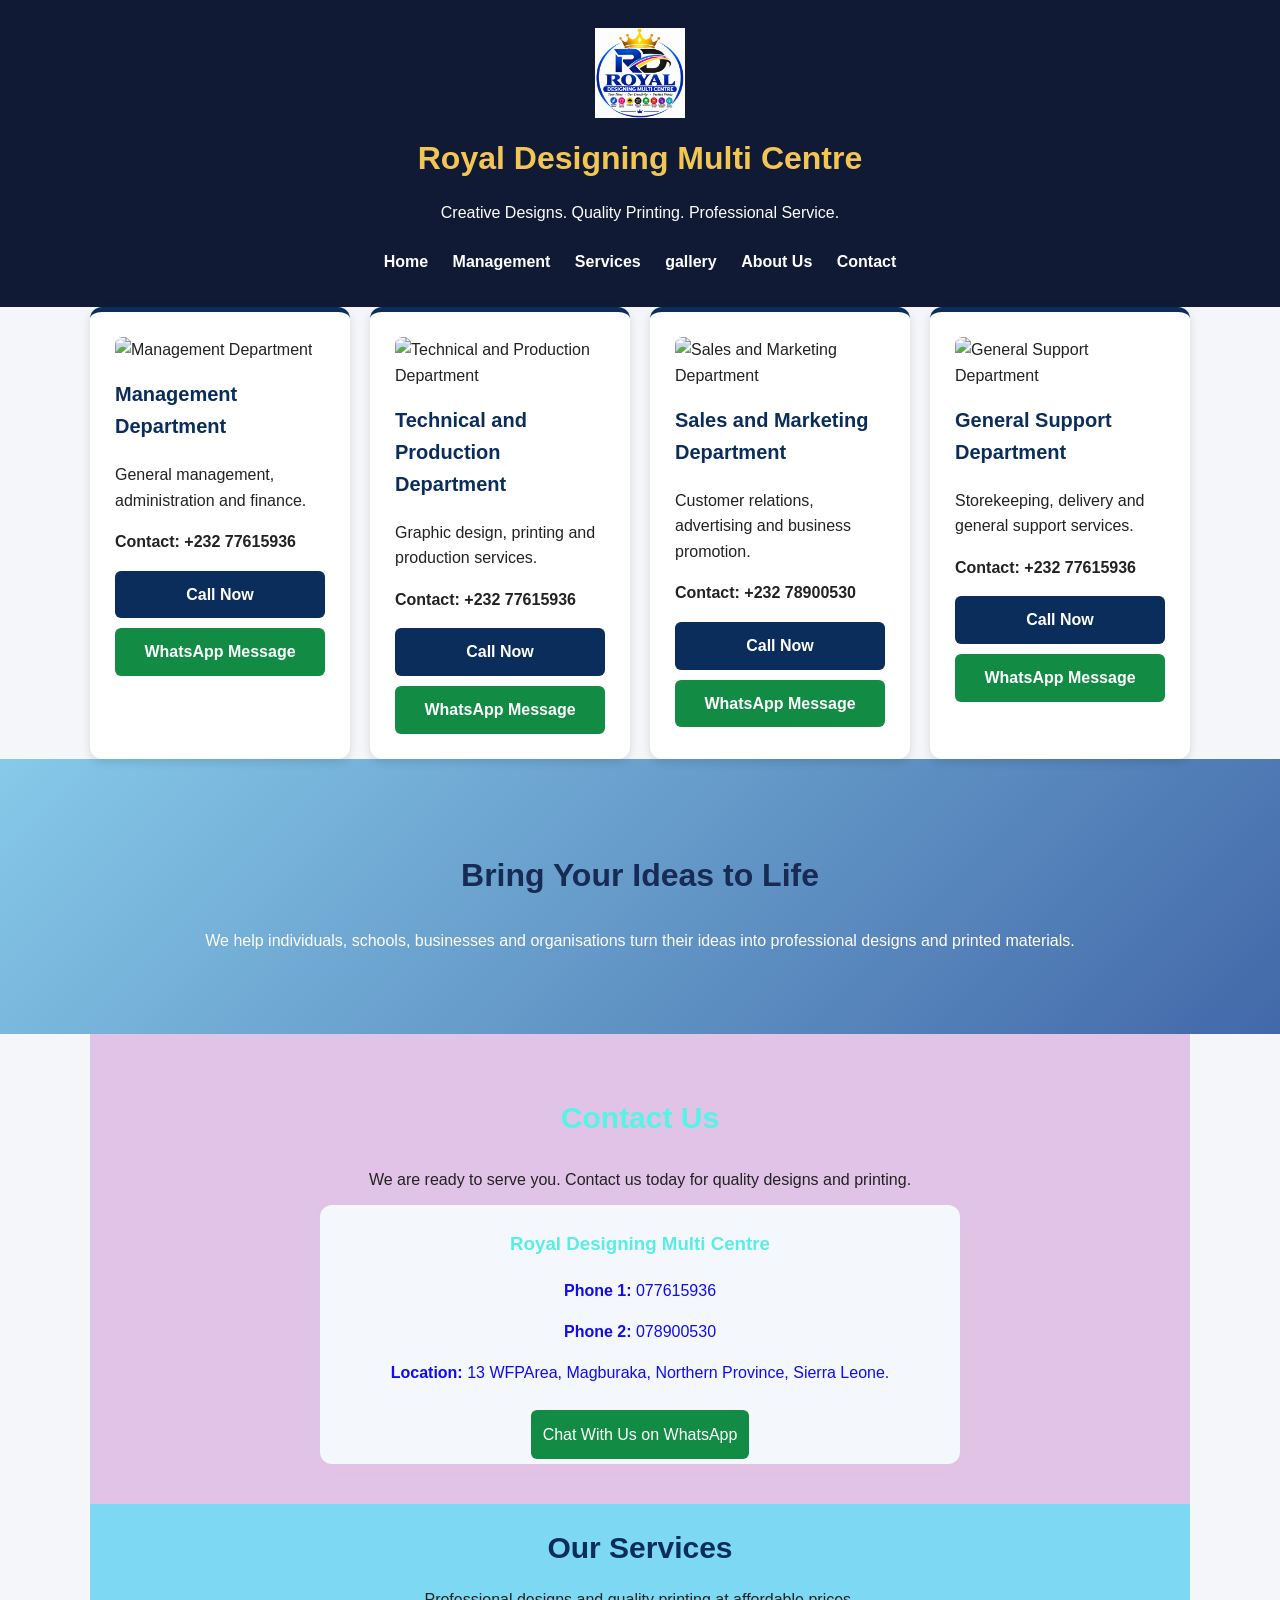
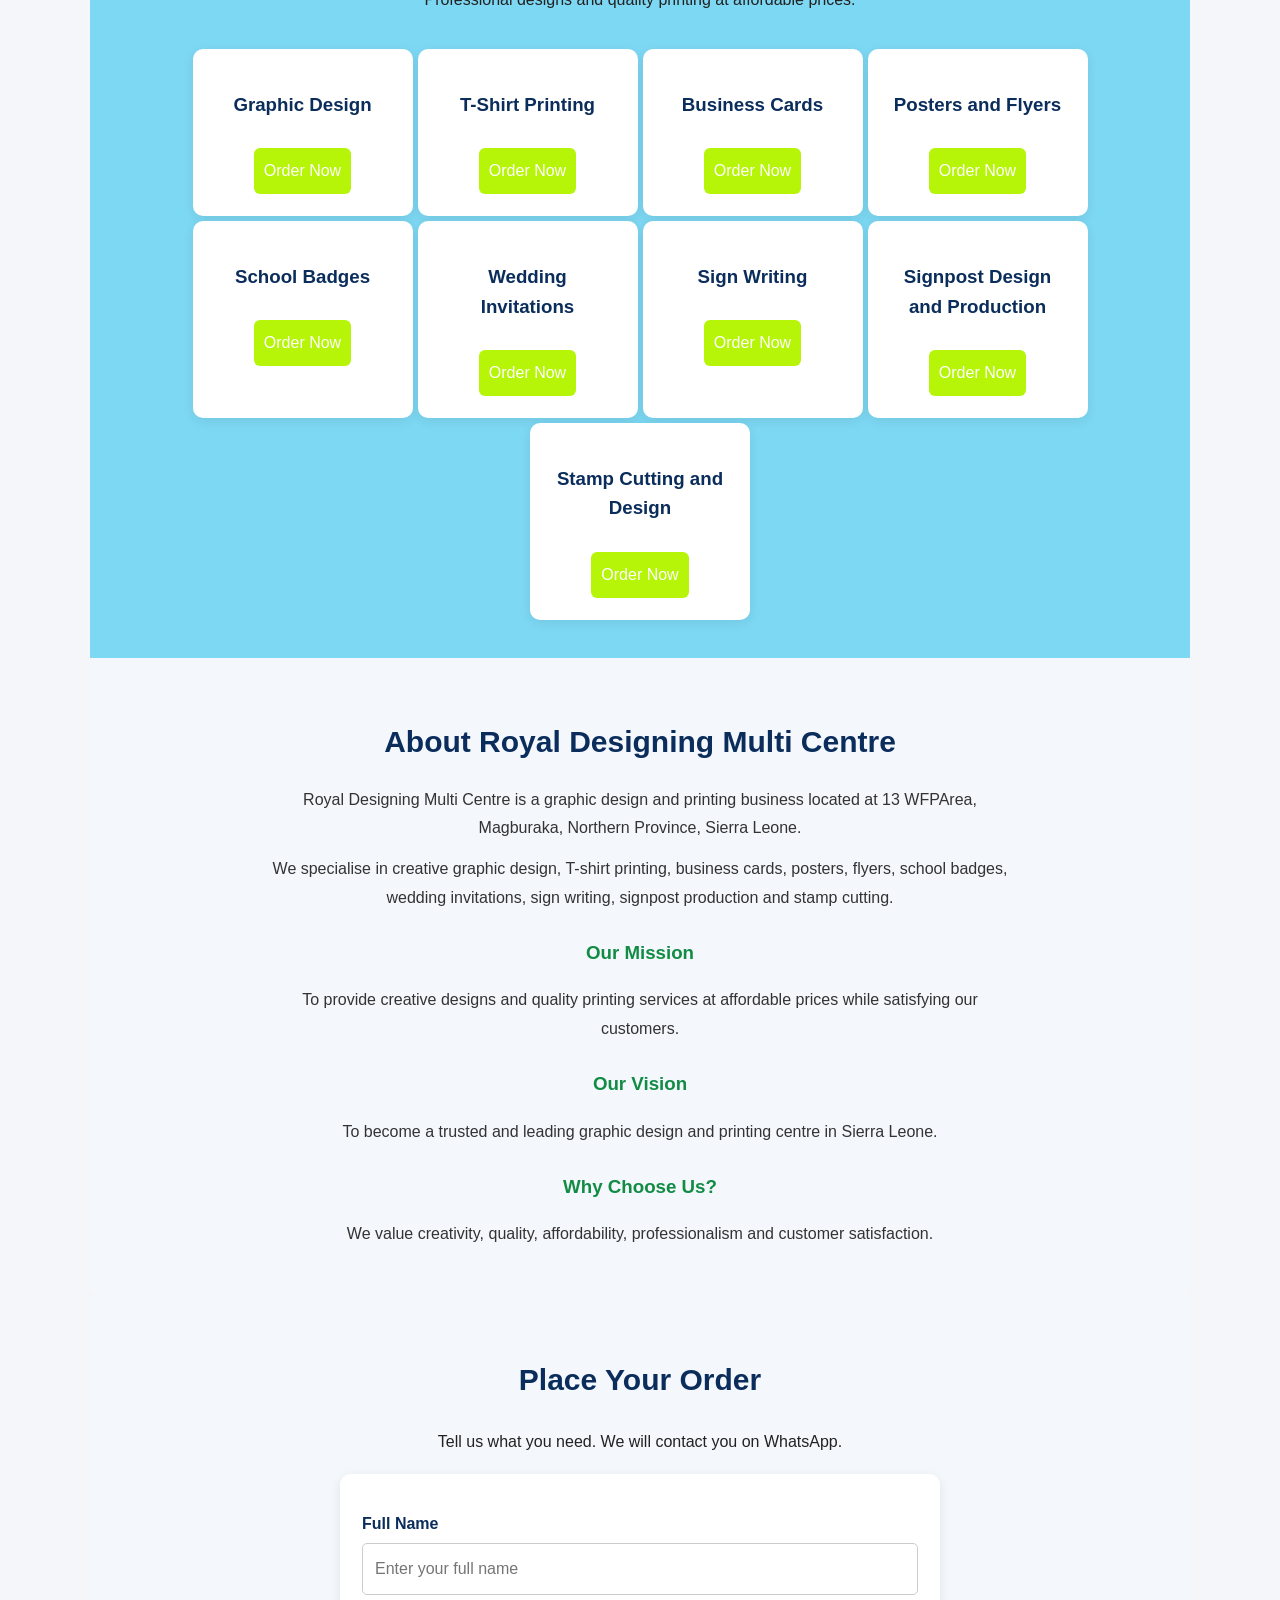
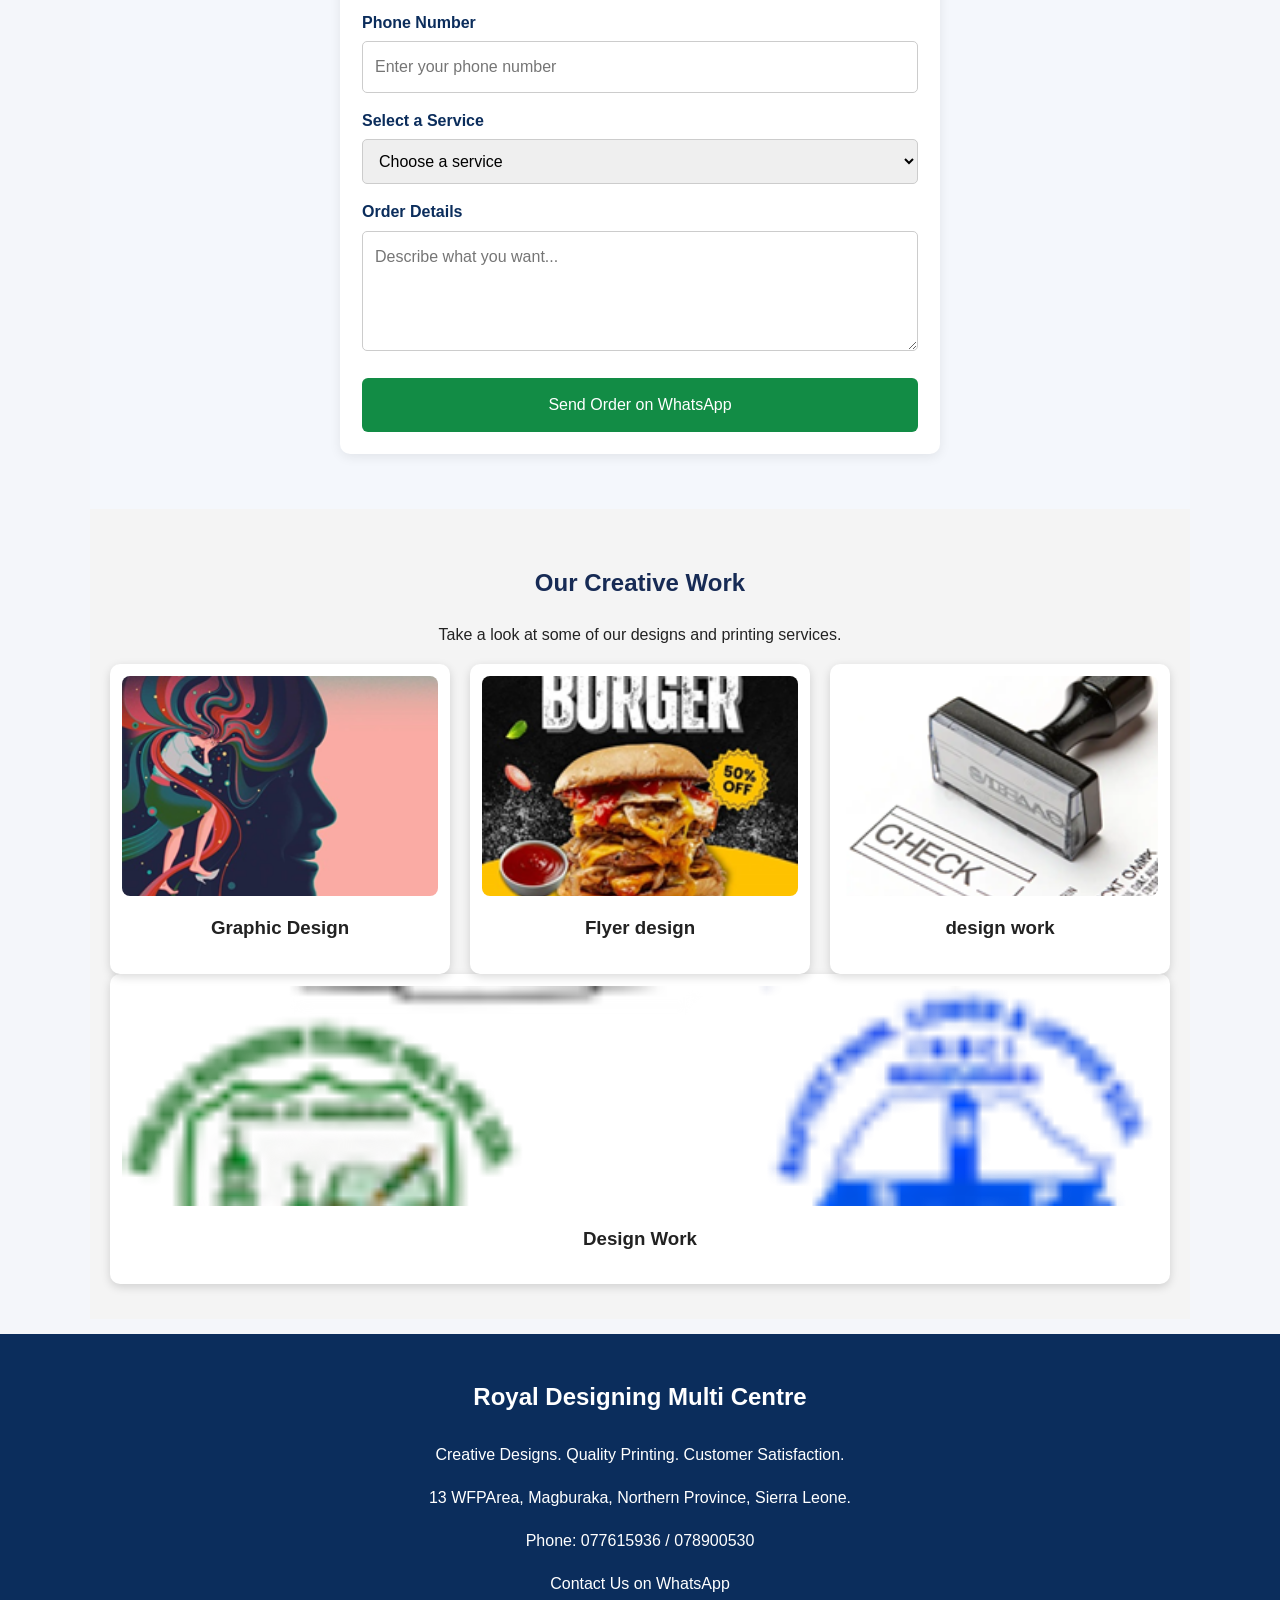
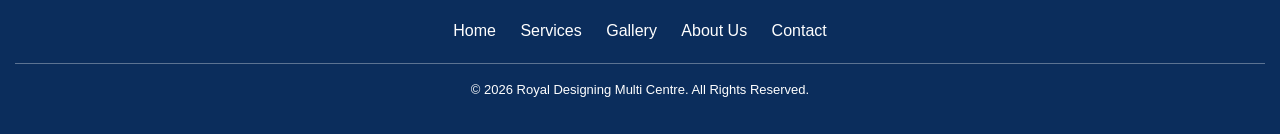
==== commit dddf258e: "add management and staff departments" ====
--- a/index.html
+++ b/index.html
@@ -20,19 +20,68 @@
 
     <nav>
         <a href="#home">Home</a>
+        <a href="#management">Management</a>
         <a href="#services">Services</a>
         <a href="#gallery">gallery</a>
         <a href="#about">About Us</a>
         <a href="#contact">Contact</a>
+        
     </nav>
 </header>
 
     <main>
+   <div class="management-container">
+
+    <!-- MANAGEMENT -->
+    <div class="department-card">
+        <img src="management.jpg" alt="Management Department">
+        <h3>Management Department</h3>
+        <p>General management, administration and finance.</p>
+        <p><strong>Contact: +232 77615936</strong></p>
+        <a href="tel:+23277615936" class="contact-btn">Call Now</a>
+        <a href="https://wa.me/23277615936?text=Hello%20Management%20Department"
+           class="whatsapp-btn" target="_blank">WhatsApp Message</a>
+    </div>
+
+    <!-- TECHNICAL AND PRODUCTION -->
+    <div class="department-card">
+        <img src="technical.jpg" alt="Technical and Production Department">
+        <h3>Technical and Production Department</h3>
+        <p>Graphic design, printing and production services.</p>
+        <p><strong>Contact: +232 77615936</strong></p>
+        <a href="tel:+23277615936" class="contact-btn">Call Now</a>
+        <a href="https://wa.me/23277615936?text=Hello%20Technical%20Department"
+           class="whatsapp-btn" target="_blank">WhatsApp Message</a>
+    </div>
+
+    <!-- SALES AND MARKETING -->
+    <div class="department-card">
+        <img src="sales.jpg" alt="Sales and Marketing Department">
+        <h3>Sales and Marketing Department</h3>
+        <p>Customer relations, advertising and business promotion.</p>
+        <p><strong>Contact: +232 78900530</strong></p>
+        <a href="tel:+23278900530" class="contact-btn">Call Now</a>
+        <a href="https://wa.me/23278900530?text=Hello%20Sales%20and%20Marketing"
+           class="whatsapp-btn" target="_blank">WhatsApp Message</a>
+    </div>
+
+    <!-- GENERAL SUPPORT -->
+    <div class="department-card">
+        <img src="management.jpg" alt="General Support Department">
+        <h3>General Support Department</h3>
+        <p>Storekeeping, delivery and general support services.</p>
+        <p><strong>Contact: +232 77615936</strong></p>
+        <a href="tel:+23277615936" class="contact-btn">Call Now</a>
+        <a href="https://wa.me/23277615936?text=Hello%20General%20Support"
+           class="whatsapp-btn" target="_blank">WhatsApp Message</a>
+    </div>
+
+</div>
         <section id="home" class="hero">
             <h2>Bring Your Ideas to Life</h2>
             <p>We help individuals, schools, businesses and organisations
                turn their ideas into professional designs and printed materials.</p>
-            <a class="button" href="#contact">Contact Us</a>
+            
         </section>
         <!-- CONTACT US SECTION -->
 <section id="contact" class="contact">
@@ -53,55 +102,62 @@
         </a>
     </div>
 </section>
-<!-- OUR SERVICES SECTION -->
+<!-- OUR SERVICES -->
 <section id="services" class="services">
     <h2>Our Services</h2>
+    
     <p>Professional designs and quality printing at affordable prices.</p>
 
     <div class="services-container">
+
         <div class="service-card">
             <h3>Graphic Design</h3>
-            <p>Creative and professional graphic designs.</p>
-            <a href="https://wa.me/+23278900530">Order Now</a>
+                        <a href="https://wa.me/+23277615936">Order Now</a>
         </div>
 
         <div class="service-card">
             <h3>T-Shirt Printing</h3>
-            <p>Quality customised T-shirt printing.</p>
-            <a href="https://wa.me/+23278900530">Order Now</a>
+                        <a href="https://wa.me/+23277615936">Order Now</a>
         </div>
 
         <div class="service-card">
             <h3>Business Cards</h3>
-            <p>Professional business card designs and printing.</p>
-            <a href="https://wa.me/+23278900530">Order Now</a>
+                        <a href="https://wa.me/+23277615936">Order Now</a>
         </div>
 
         <div class="service-card">
             <h3>Posters and Flyers</h3>
-            <p>Attractive posters and promotional flyers.</p>
-            <a href="https://wa.me/+23278900530">Order Now</a>
+            <a href="https://wa.me/+23277615936">Order Now</a>
         </div>
 
         <div class="service-card">
             <h3>School Badges</h3>
-            <p>Quality school badges and identification designs.</p>
-            <a href="https://wa.me/+23278900530">Order Now</a>
+                        <a href="https://wa.me/+23277615936">Order Now</a>
         </div>
 
         <div class="service-card">
             <h3>Wedding Invitations</h3>
-            <p>Beautiful invitations for your special occasions.</p>
-            <a href="https://wa.me/+23278900530">Order Now</a>
+                        <a href="https://wa.me/+23277615936">Order Now</a>
         </div>
 
         <div class="service-card">
             <h3>Sign Writing</h3>
-            <p>Professional signposts and business inscriptions.</p>
-            <a href="https://wa.me/+23278900530">Order Now</a>
-        </div>
-</section>
- 
+                        <a href="https://wa.me/+23277615936">Order Now</a>
+        </div>
+
+        <div class="service-card">
+            <h3>Signpost Design and Production</h3>
+                        <a href="https://wa.me/+23277615936">Order Now</a>
+        </div>
+
+        <div class="service-card">
+            <h3>Stamp Cutting and Design</h3>
+            <a href="https://wa.me/+23277615936">Order Now</a>
+        </div>
+
+    </div>
+</section
+
         <!-- ABOUT US SECTION -->
 <section id="about" class="about">
     <h2>About Royal Designing Multi Centre</h2>
--- a/style.css
+++ b/style.css
@@ -81,7 +81,7 @@
 
 .services {
     display: grid;
-    grid-template-rows: repeat(auto-fit, minmax(220px, 1fr));
+    grid-template-rows: repeat(auto-fit, minmax(20px, 1fr));
     gap: 18px;
 }
 
@@ -129,7 +129,7 @@
 }
 .logo {
     width: 120px;
-    height: 120px;
+    height: 90px;
     object-fit: contain;
     display: block;
     margin: 0 auto 15px;
@@ -189,7 +189,7 @@
 
 .gallery-container {
     display: grid;
-    grid-template-columns: repeat(auto-fit, minmax(220px, 1fr));
+    grid-template-columns: repeat(auto-fit, minmax(20px, 1fr));
     gap: 20px;
     max-width: 1100px;
     margin: auto;
@@ -215,25 +215,24 @@
 }
 
 /* OUR SERVICES */
-.services 
-{
-    padding: 50px 20px;
+.services {
+    padding-top: 50px 20px;
     text-align: center;
     background: #7dd8f3;
 }
 .services h2 {
     color: #0b2d5c;
     font-size: 30px;
-    margin-bottom: 10px;
+    margin-bottom: 15px;
 }
 .services-container {
     display: flex;
     flex-wrap: wrap;
     justify-content: center;
     align-items: stretch;
-    gap: 20px;
+    gap: 5px;
     max-width: 1100px;
-    margin: 30px auto;
+    margin: 3px auto;
 }
 
 .service-card {
@@ -250,8 +249,8 @@
     display: inline-block;
     background: #b6f508;
     color: white;
-    padding: 10px 20px;
-    margin-top: 12px;
+    padding: 10px 10px;
+    margin-top: 10px;
     text-decoration: none;
     border-radius: 6px;
 }
@@ -291,38 +290,38 @@
 .contact {
     padding: 50px 20px;
     text-align: center;
-    background: #ffffff;
+    background: #e1c3e7;
 }
 
 .contact h2 {
-    color: #0b2d5c;
+    color: #56f3e6;
     font-size: 30px;
 }
 
 .contact-details {
-    max-width: 650px;
-    margin: 25px auto;
-    padding: 25px;
+    max-width: 640px;
+    margin: 5px auto;
+    padding: 5px;
     background: #f4f7fc;
     border-radius: 12px;
-    box-shadow: 0 3px 10px rgba(0,0,0,0.12);
+    box-shadow: 0 3px 10px rgba(243, 193, 193, 0.12);
 }
 
 .contact-details h3 {
-    color: #0b2d5c;
+    color: #5bece5;
 }
 
 .contact-details p {
     line-height: 1.8;
-    color: #333;
+    color: #100cee;
 }
 
 .contact-details a {
     display: inline-block;
     background: #128c45;
     color: white;
-    padding: 12px 22px;
-    margin-top: 15px;
+    padding: 12px 12px;
+    margin-top: 10px;
     border-radius: 6px;
     text-decoration: none;
 }
@@ -359,8 +358,8 @@
     background: #0b2d5c;
     color: white;
     text-align: center;
-    padding: 35px 20px;
-    margin-top: 30px;
+    padding: 20px 15px;
+    margin-top: 15px;
 }
 
 .site-footer h3 {
@@ -393,7 +392,7 @@
 }
 /* CUSTOMER ORDER FORM */
 .order-section {
-    padding: 45px 20px;
+    padding: 20px 20px;
     background: #f4f7fc;
     text-align: center;
 }
@@ -405,11 +404,11 @@
 
 .order-section form {
     max-width: 600px;
-    margin: 25px auto;
-    padding: 25px;
+    margin: 20px auto;
+    padding: 20px;
     background: white;
     border-radius: 12px;
-    box-shadow: 0 3px 10px rgba(0,0,0,0.12);
+    box-shadow: 0.3px 10px rgba(0,0,0,0.12);
     text-align: left;
 }
 
@@ -433,7 +432,7 @@
 }
 
 .order-section textarea {
-    min-height: 120px;
+    min-height: 100px;
     resize: vertical;
 }
 
@@ -447,4 +446,118 @@
     border-radius: 6px;
     font-size: 16px;
     cursor: pointer;
+}
+/* FIX SPACING IN OUR SERVICES SECTION */
+.services h2 {
+    margin-top: 0;
+    margin-bottom: 5px;
+}
+
+.services > p {
+    margin-top: 0;
+    margin-bottom: 15px;
+    line-height: 1.5;
+}
+
+.services-container {
+    margin-top: 15px;
+}
+/* STRONG SPACING FIX - OUR SERVICES */
+#services {
+    padding-top: 20px !important;
+}
+
+#services h2 {
+    margin-top: 0 !important;
+    margin-bottom: 0 !important;
+    padding-bottom: 0 !important;
+}
+
+#services p {
+    margin-top: 0 !important;
+    margin-bottom: 10px !important;
+    padding-top: 0 !important;
+    line-height: 1.3 !important;
+}
+
+#services .services-container {
+    margin-top: 10px !important;
+}
+
+/* MANAGEMENT AND STAFF STRUCTURE */
+.management-section {
+    padding: 40px 20px;
+    background: #f4f7fc;
+    text-align: center;
+}
+
+.management-section h2 {
+    color: #0b2d5c;
+    font-size: 30px;
+    margin-bottom: 10px;
+}
+
+.management-intro {
+    margin: 0 auto 25px;
+    line-height: 1.5;
+    max-width: 700px;
+}
+
+.management-container {
+    display: grid;
+    grid-template-columns: repeat(auto-fit, minmax(250px, 1fr));
+    gap: 20px;
+    max-width: 1100px;
+    margin: 0 auto;
+}
+
+.department-card {
+    background: white;
+    padding: 25px;
+    border-radius: 12px;
+    box-shadow: 0 3px 10px rgba(0,0,0,0.12);
+    text-align: left;
+    border-top: 5px solid #0b2d5c;
+}
+
+.department-card h3 {
+    color: #0b2d5c;
+    margin-top: 0;
+    font-size: 20px;
+}
+
+.department-card ul {
+    padding-left: 20px;
+    line-height: 2;
+}
+
+.department-card li {
+    color: #333;
+}
+.department-card img {
+    width: 100%;
+    height: 180px;
+    object-fit: cover;
+    border-radius: 8px;
+    margin-bottom: 15px;
+}
+
+.contact-btn,
+.whatsapp-btn {
+    display: block;
+    text-align: center;
+    padding: 11px;
+    margin-top: 10px;
+    border-radius: 6px;
+    text-decoration: none;
+    color: white;
+    font-weight: bold;
+}
+
+.contact-btn {
+    background: #0b2d5c;
+}
+
+.whatsapp-btn {
+    background: #128c45;
 }
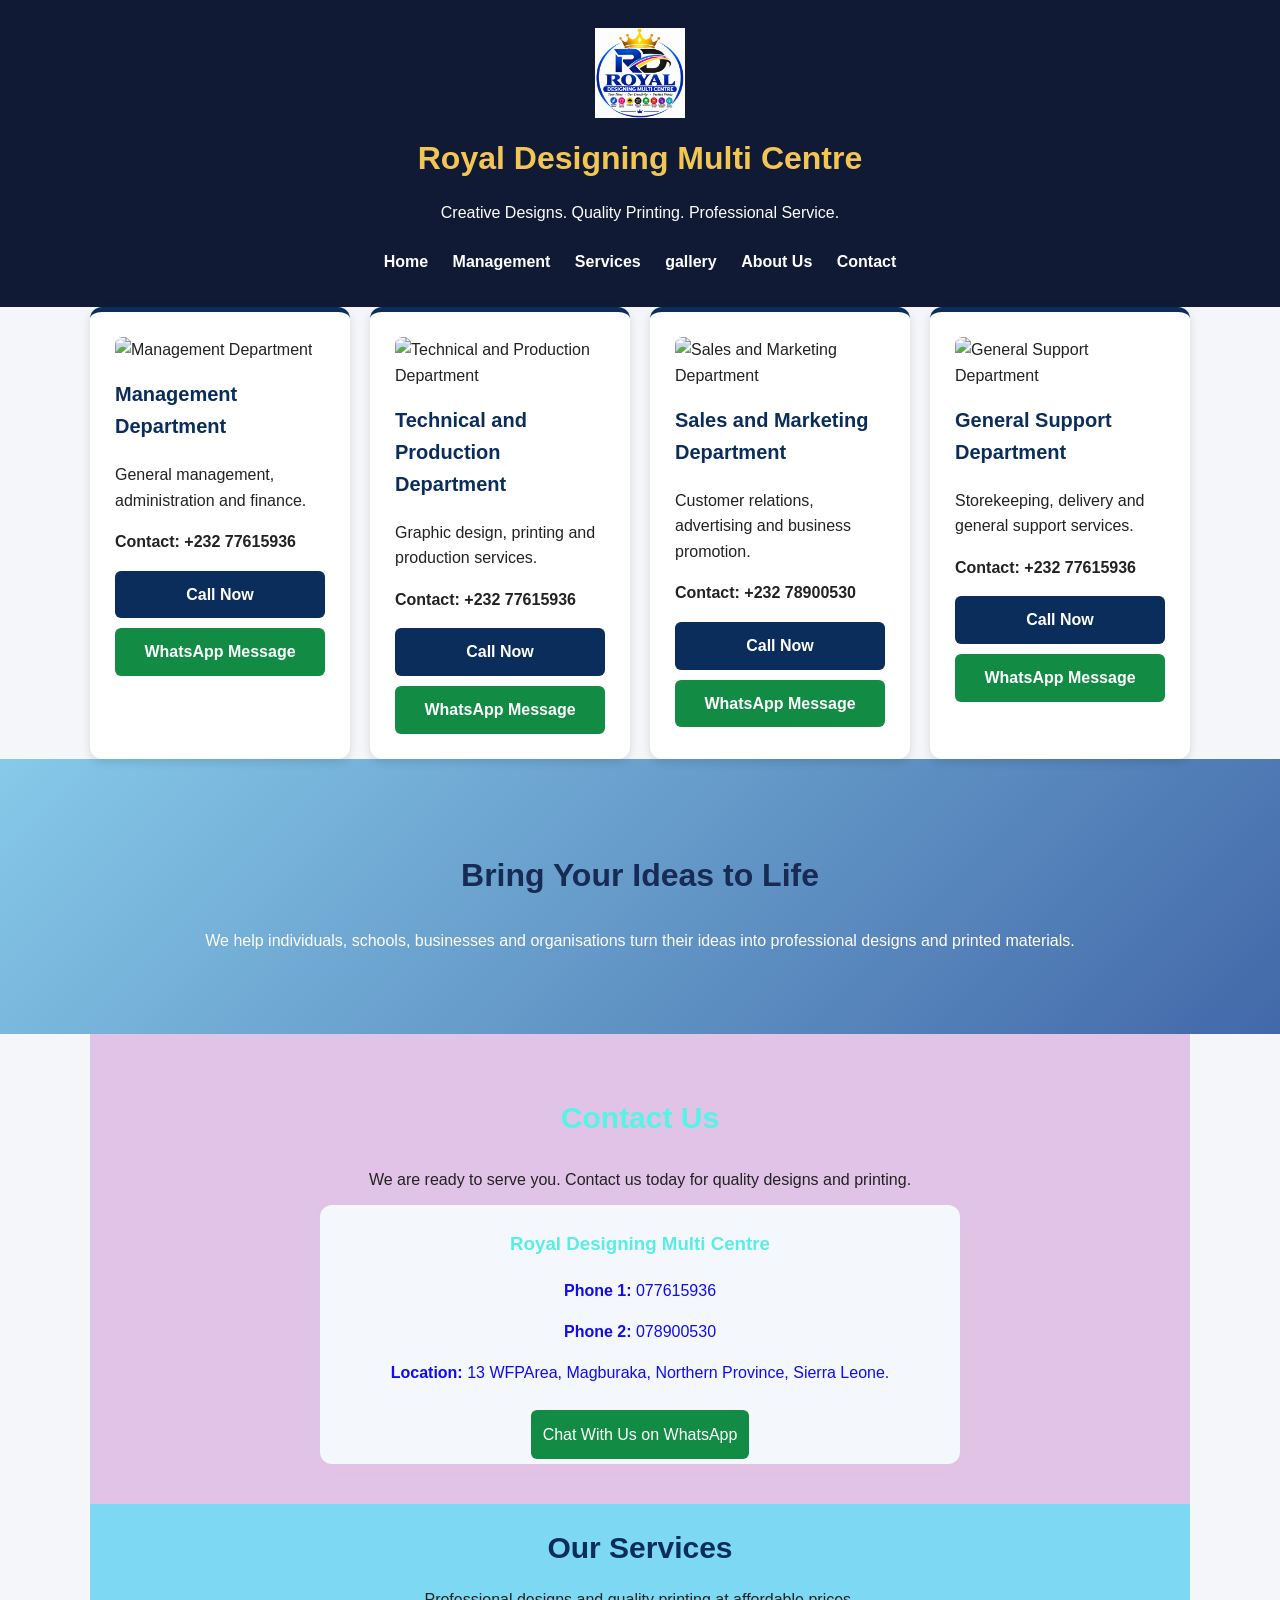
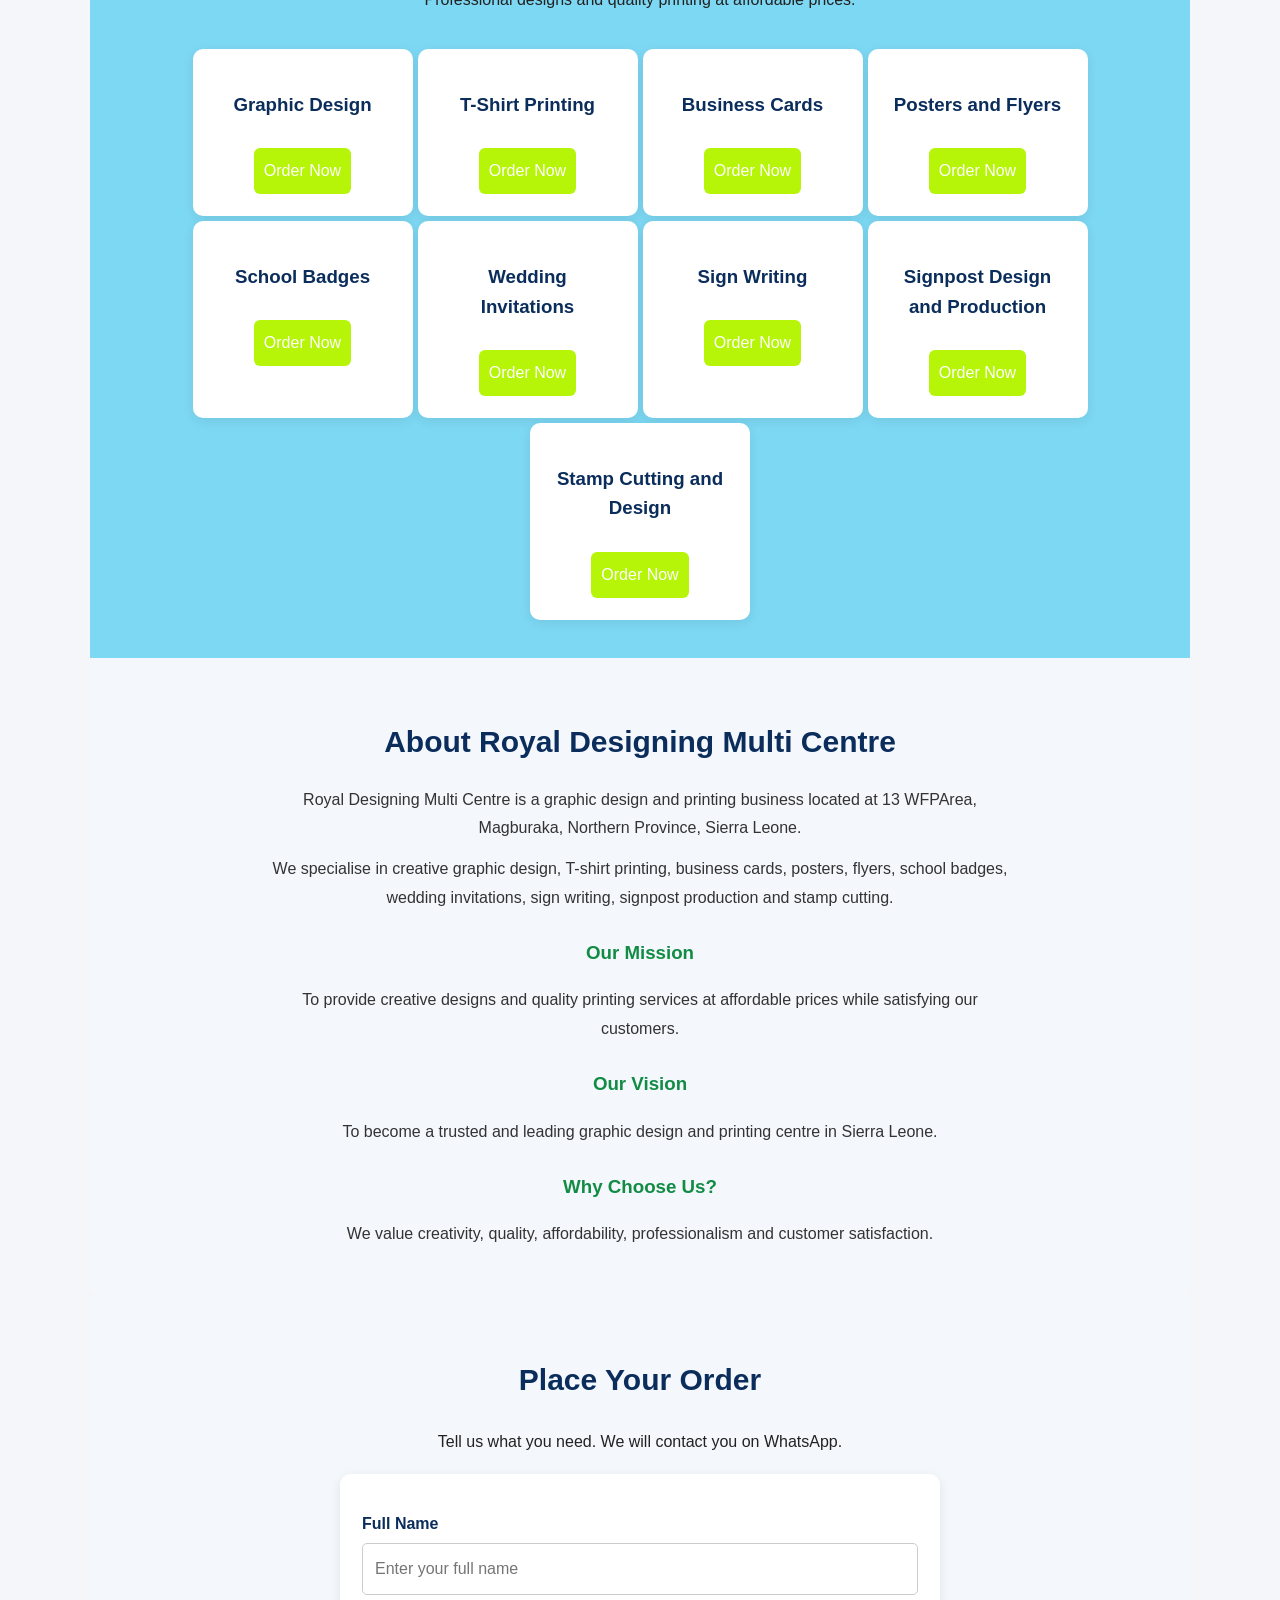
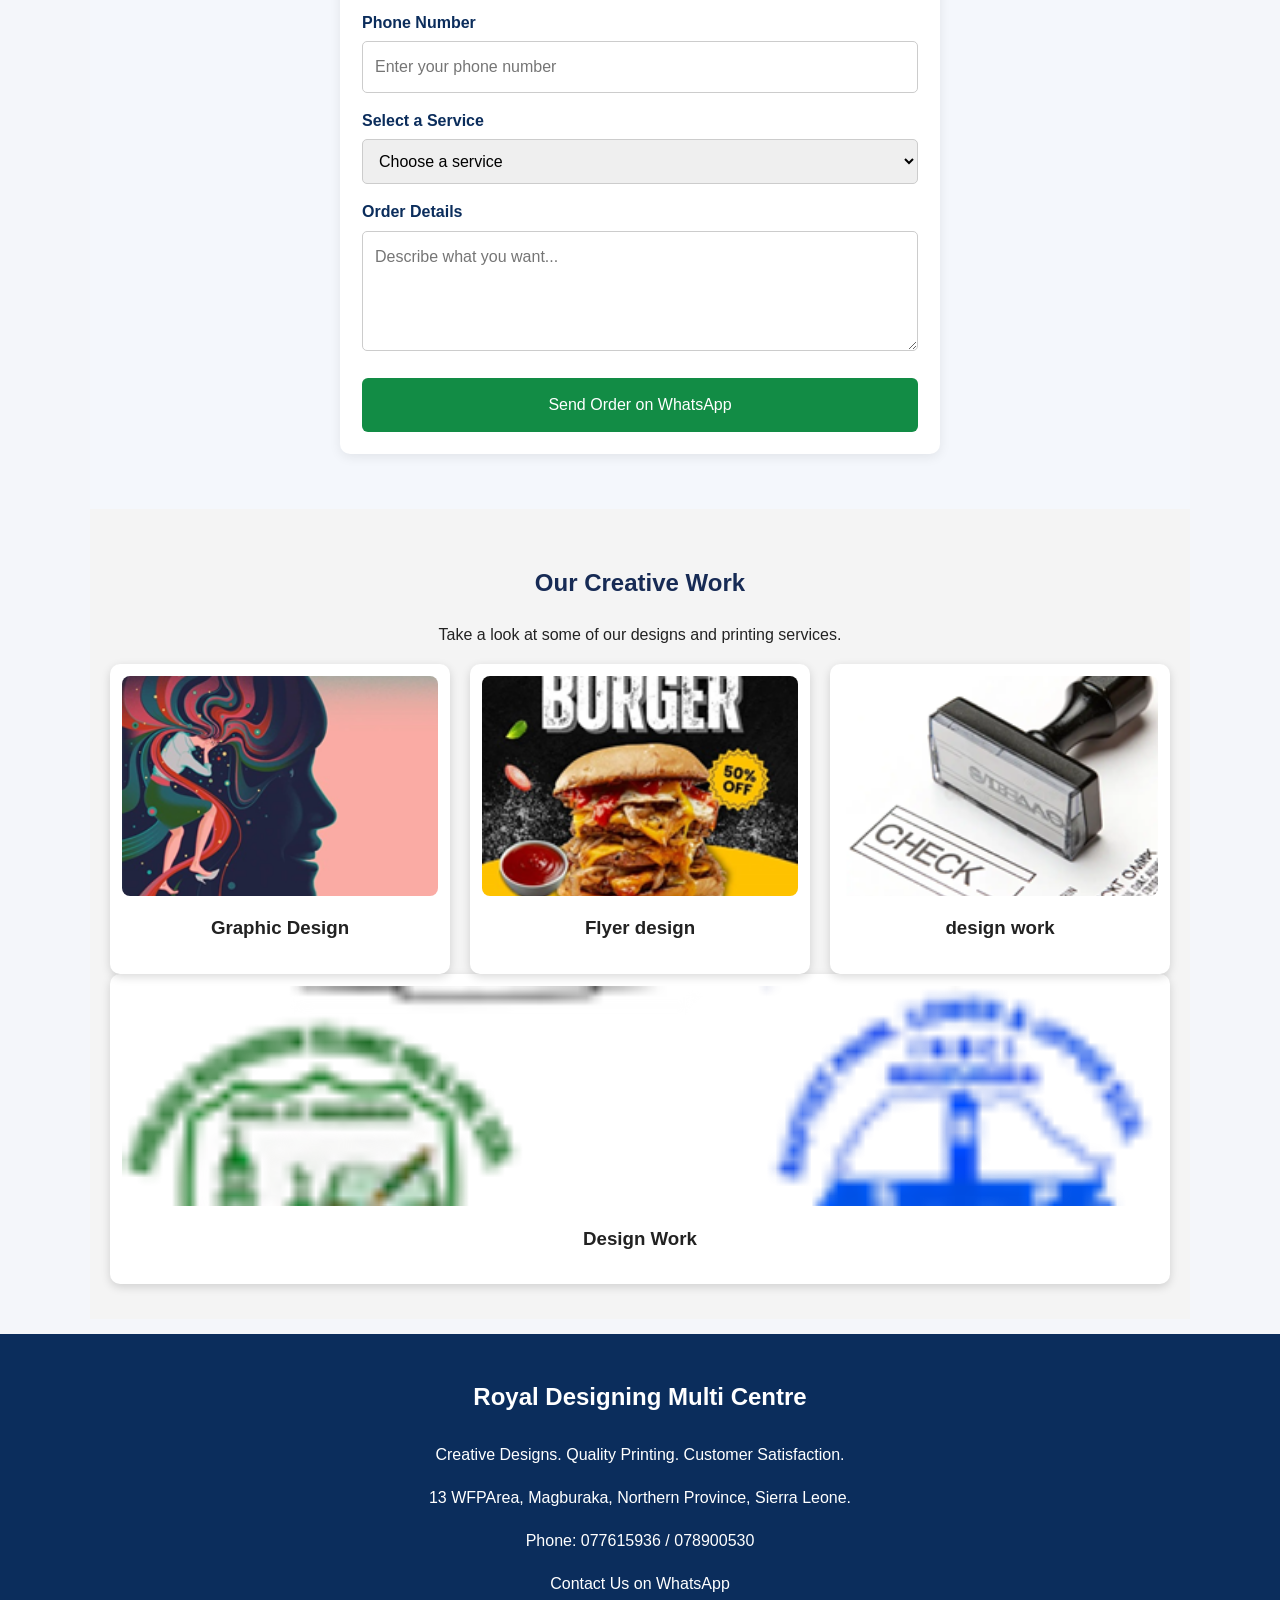
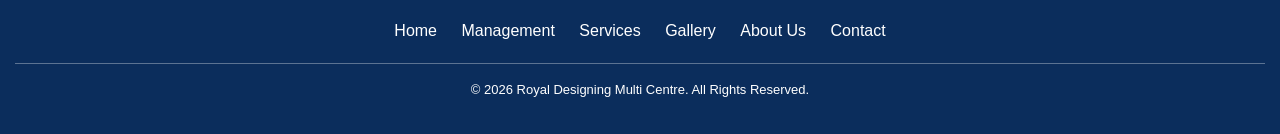
==== commit 7c77744c: "add footer-link" ====
--- a/index.html
+++ b/index.html
@@ -278,6 +278,7 @@
 
     <div class="footer-links">
         <a href="#home">Home</a>
+        <a href="#management">Management</a>
         <a href="#services">Services</a>
         <a href="#gallery">Gallery</a>
         <a href="#about">About Us</a>
